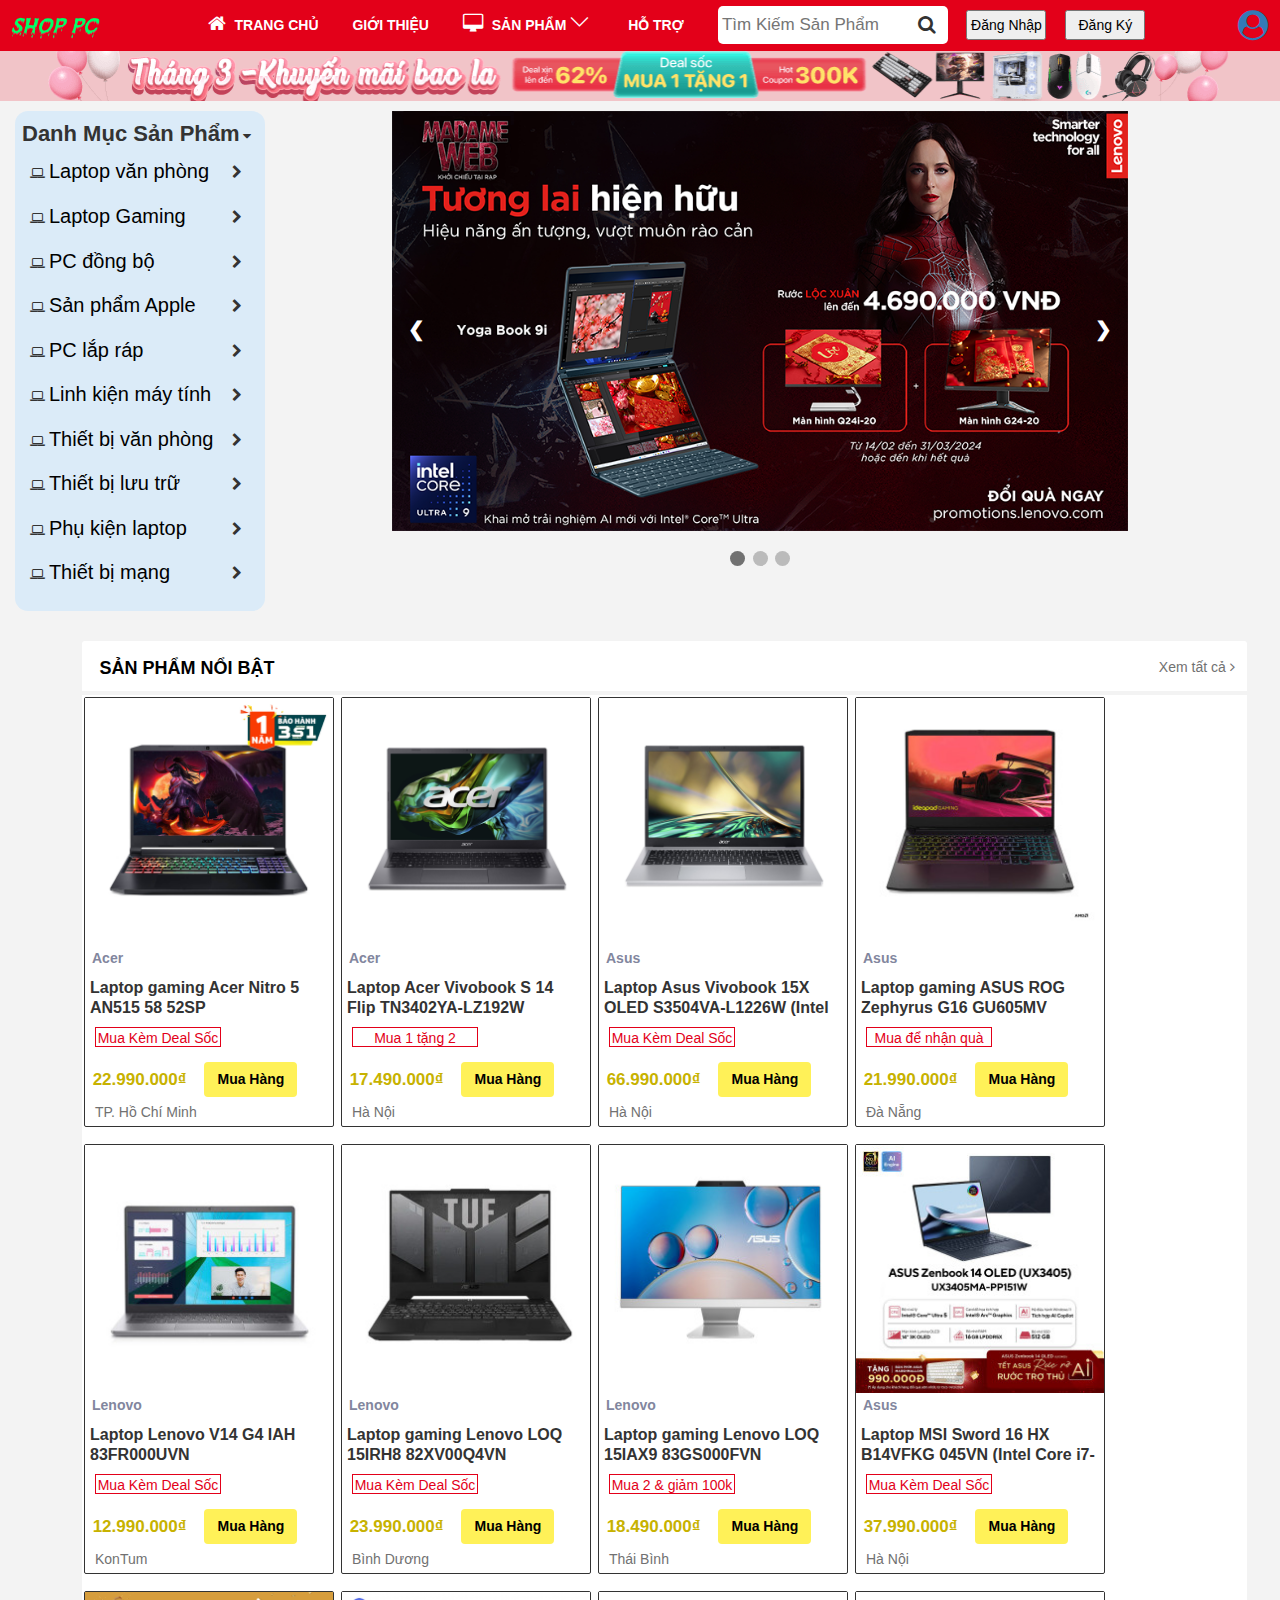
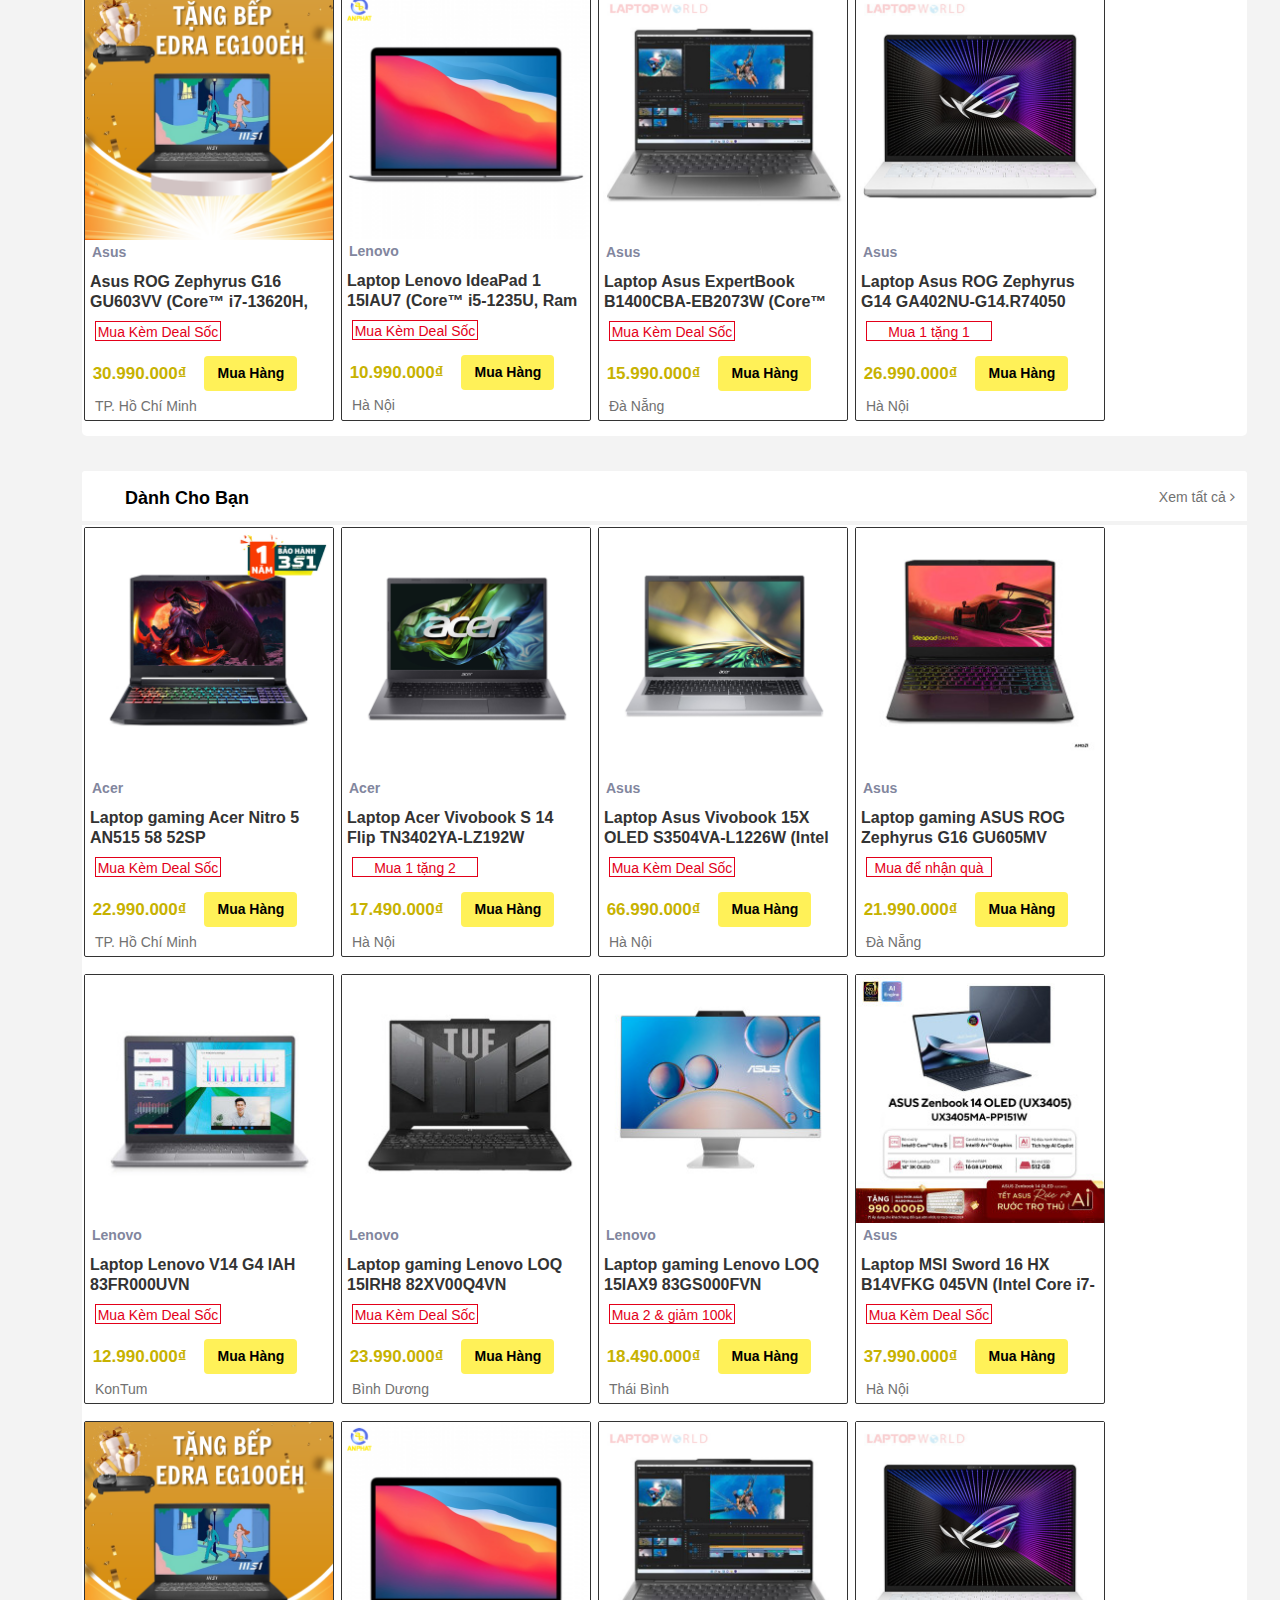
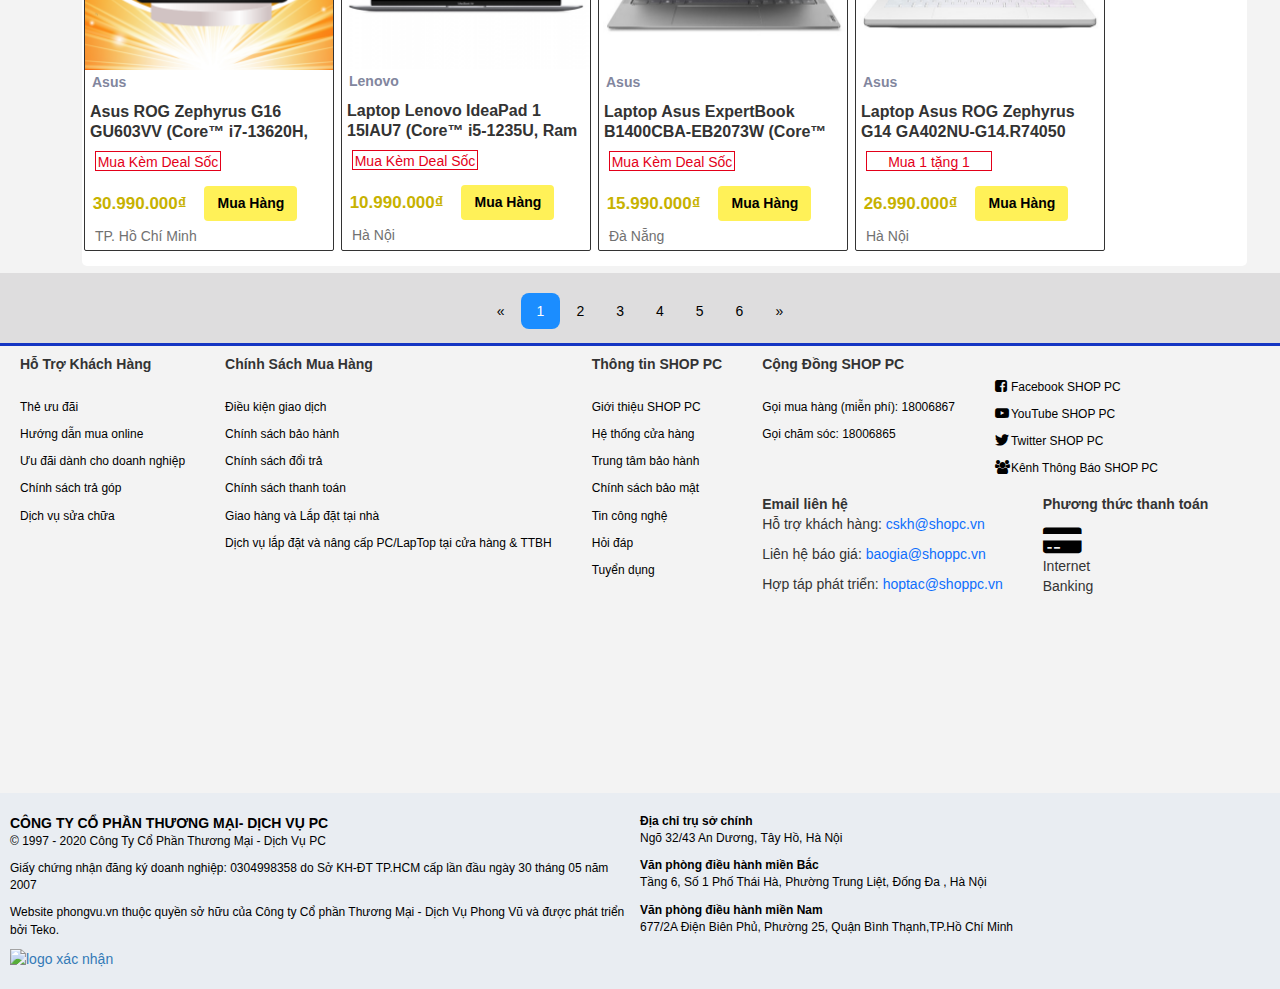
==== banhangonl/index.html @ 21baddd5 "update" ====
<!DOCTYPE html>
<html lang="en">
<head>
    <meta charset="UTF-8">
    <meta name="viewport" content="width=device-width, initial-scale=1.0">
    <title>SHOP PC</title>
    <link rel="stylesheet" href="https://cdnjs.cloudflare.com/ajax/libs/font-awesome/4.7.0/css/font-awesome.min.css">
    <link rel="stylesheet" href="https://maxcdn.bootstrapcdn.com/bootstrap/3.4.1/css/bootstrap.min.css">
    <link rel="stylesheet" href="assets/themify-icons/themify-icons.css">
    <link rel="stylesheet" href="assets/css/style.css">
</head>
<body>
    <div id="main">
        <header>
            <img src="image/header.jpg" alt="">
        </header>
        <div id="header">    
            <nav>
            <ul id="nav">
                <img src="image/logo.png" alt="" style="width: 90px; margin-left: 10px;">
                <li>
                    <a href="index.html"><i class="fa fa-home" aria-hidden="true"></i> Trang Chủ</a></li>
                <li><a href="gioithieu.html">Giới Thiệu</a></li>
                <li>
                    <a href="#"><i class="fa fa-desktop" aria-hidden="true"></i>  Sản Phẩm <i class="ti-angle-down"></i></a>
                    <ul class="subnav">
                        <li><a href="#">Asus</a></li>
                        <li><a href="#">Lennovo</a></li>
                        <li><a href="#">Dell</a></li>
                        <li><a href="#">Gaming</a></li>
                        <li><a href="#">Mac</a></li>
                        <li><a href="#">LG</a></li>
                        <li><a href="#">Acer</a></li>
                        <li><a href="#">HP</a></li>
                    </ul>
                </li>
                <li><a href="support.html">Hỗ Trợ</a></li>
                <li>
                    <input type="search" placeholder=" Tìm Kiếm Sản Phẩm" >
                    <i class="fa fa-search"></i>
                </li>
                <!-- "https://shop-pc.mysapogo.com/admin/dashboard" link web dashboard -->
                    <a href="analytics.html"><i class="fa fa-user-circle" aria-hidden="true"></i></a>
                <li>    
                    <div class="login">
                        <button>Đăng Nhập</button>
                    </div>
                </li>
                <li>
                    <div class="login">
                        <button>Đăng Ký</button>
                    </div>
                </li>
            </ul>
        </nav>
    </div>
    <div class="col-sm-3">
    <div id="sidenav">
        <b>Danh Mục Sản Phẩm</b>
        <i class="fa fa-caret-down" aria-hidden="true"></i>
        <div class="sidenav-1">
            <div class="item">
                <i class="fa fa-laptop" aria-hidden="true"></i>
                <a href="laptop-van-phong.html">Laptop văn phòng</a>
                <i class="fa fa-chevron-right" aria-hidden="true"></i>
                <div class="sub-menu">
                    <div class="box-new" id="box-new-1">
                        <div class="col-sub-menu">
                            <div class="boxx">
                                <a href="" class="cap-1">Laptop ASUS</a>
                                <a href="" class="cap-2">Asus Zenbook</a>
                                <a href="" class="cap-2">Asus Vivobook Pro</a>
                                <a href="" class="cap-2">Asus Vivobook Flip</a>
                                <a href="" class="cap-2">Asus Vivobook 14/15/16</a>
                                <a href="" class="cap-2">Asus Vivobook Go</a>
                                <a href="" class="cap-2">Asus ExpertBook</a>
                                <a href="" class="cap-2">ASUS X Series</a>
                                <a href="" class="cap-2">Asus Creator</a>
                            </div>
                            <div class="boxx">
                                <a href="" class="cap-1">Laptop LG Gram</a>
                                <a href="" class="cap-2">Laptop Gram 2023</a>
                                <a href="" class="cap-2">Laptop Gram 2022</a>
                            </div>
                        </div>
                        <div class="col-sub-menu">
                            <div class="boxx">
                                <a href="" class="cap-1">Laptop Lenovo Thinkpad</a>
                                <a href="" class="cap-2">Lenovo Thinkpad E</a>
                                <a href="" class="cap-2">Lenovo Thinkpad X</a>
                                <a href="" class="cap-2">Lenovo Thinkpad T</a>
                                <a href="" class="cap-2">Lenovo Thinkpad L</a>
                                <a href="" class="cap-2">Lenovo Thinkbook</a>
                                <a href="" class="cap-2">Lenovo Thinkpad P</a>
                                <a href="" class="cap-2">Phụ kiện Thinkpad</a>
                            </div>
                        </div>
                        <div class="col-sub-menu">
                            <div class="boxx">
                                <a href="" class="cap-1">Laptop Lenovo ideapad</a>
                                <a href="" class="cap-2">Lenovo ideapad</a>
                                <a href="" class="cap-2">Lenovo V Series</a>
                                <a href="" class="cap-2">Lenovo Yoga</a>
                                <a href="" class="cap-2">Lenovo S14</a>
                                <a href="" class="cap-2">Lenovo ideaPad 5 Pro</a>
                            </div>
                            <div class="boxx">
                                <a href="" class="cap-1">Laptop Dell</a>
                                <a href="" class="cap-2">Dell Inspiron Series</a>
                                <a href="" class="cap-2">Dell Vostro Series</a>
                                <a href="" class="cap-2">Dell Latitude Series</a>
                                <a href="" class="cap-2">Dell XPS Series</a>
                                <a href="" class="cap-2">Phụ kiện chính hãng Dell</a>
                            </div>
                        </div>
                        <div class="col-sub-menu">
                            <div class="boxx">
                                <a href="" class="cap-1">Laptop HP</a>
                                <a href="" class="cap-2">HP Series</a>
                                <a href="" class="cap-2">HP Spectre Series</a>
                                <a href="" class="cap-2">HP Pavilion Series</a>
                                <a href="" class="cap-2">HP Probook Series</a>
                                <a href="" class="cap-2">HP Envy Series</a>
                                <a href="" class="cap-2">HP Elitebook Series</a>
                            </div>
                            <div class="boxx">
                                <a href="" class="cap-1">Laptop Acer</a>
                                <a href="" class="cap-2">Acer Swift</a>
                                <a href="" class="cap-2">Acer Aspire</a>
                            </div>
                        </div>
                        <div class="col-sub-menu">
                            <div class="boxx">
                                <a href="" class="cap-1">Laptop MSI</a>
                                <a href="" class="cap-2">MSI Summit Series</a>
                                <a href="" class="cap-2">MSI Prestige 13 Series</a>
                                <a href="" class="cap-2">MSI Prestige 14 Series</a>
                                <a href="" class="cap-2">MSI Prestige 16 Series</a>
                                <a href="" class="cap-2">MSI Modern 14/15</a>
                            </div>
                            <div class="boxx">
                                <a href="" class="cap-1">Laptop Samsung</a>
                                <a href="" class="cap-2">Samsung Pro</a>
                            </div>
                        </div>
                    </div>
                </div>
            </div>
            <div class="item">
                <i class="fa fa-laptop" aria-hidden="true"></i>
                <a href="">Laptop Gaming</a>
                 <i class="fa fa-chevron-right" aria-hidden="true"></i>
                 <div class="sub-menu">
                    <div class="box-new" id="box-new-1">
                        <div class="col-sub-menu">
                            <div class="boxx">
                                <a href="" class="cap-1">Gigabyte Gaming</a>
                                <a href="" class="cap-2">Gigabyte G5/G7 Series</a>
                                <a href="" class="cap-2">Gigabyte AORUS Series</a>
                                <a href="" class="cap-2">Gigabyte AERO Series</a>
                            </div>
                            <div class="boxx">
                                <a href="" class="cap-1">Dell Gaming</a>
                                <a href="" class="cap-2">Dell Gaming G15</a>
                                <a href="" class="cap-2">Dell Alienware</a>
                                <a href="" class="cap-2">Dell Precision Workstations</a>
                            </div>
                        </div>
                        <div class="col-sub-menu">
                            <div class="boxx">
                                <a href="" class="cap-1">Acer Gaming</a>
                                <a href="" class="cap-2">Acer Aspire</a>
                                <a href="" class="cap-2">Acer redator</a>
                                <a href="" class="cap-2">Acer Nitro</a>
                            </div>
                        </div>
                        <div class="col-sub-menu">
                            <div class="boxx">
                                <a href="" class="cap-1">ASUS G Gaming</a>
                                <a href="" class="cap-2">TUF Gaming</a>
                                <a href="" class="cap-2">ROG Strix G</a>
                                <a href="" class="cap-2">ROG Zaphyus</a>
                                <a href="" class="cap-2">ROG Strix Scar</a>
                                <a href="" class="cap-2">Asus ProArt Studiobook</a>
                                <a href="" class="cap-2">ROG Flow</a>
                                <a href="" class="cap-2">Phụ kiện Asus ROG chính hãng</a>
                            </div>
                        </div>
                        <div class="col-sub-menu">
                            <div class="boxx">
                                <a href="" class="cap-1">MSI Gaming</a>
                                <a href="" class="cap-2">MSI GT Series</a>
                                <a href="" class="cap-2">MSI Creator Series</a>
                                <a href="" class="cap-2">MSI GS Series</a>
                                <a href="" class="cap-2">MSI GE Series</a>
                                <a href="" class="cap-2">MSI GP Series</a>
                                <a href="" class="cap-2">MSI GF Series</a>
                                <a href="" class="cap-2">MSI Crosshair</a>
                                <a href="" class="cap-2">MSI Katana Series</a>
                                <a href="" class="cap-2">MSI Cybong Series</a>
                                <a href="" class="cap-2">MSI Alpha,Bravo,Delta Series</a>
                                <a href="" class="cap-2">Phụ kiện MSI</a>
                            </div>
                        </div>
                        <div class="col-sub-menu">
                            <div class="boxx">
                                <a href="" class="cap-1">HP Gaming</a>
                                <a href="" class="cap-2">HP Victus</a>
                                <a href="" class="cap-2">HP Omen</a>
                            </div>
                            <div class="boxx">
                                <a href="" class="cap-1">Lenovo Gaming</a>
                                <a href="" class="cap-2">Lenovo LOG 2024</a>
                                <a href="" class="cap-2">Lenovo LOG 2023</a>
                                <a href="" class="cap-2">Lenovo Legion 2024</a>
                                <a href="" class="cap-2">Lenovo Legion 2023</a>
                                <a href="" class="cap-2">Lenovo Legion 2022</a>
                                <a href="" class="cap-2">Lenovo ideaPad Gaming</a>
                            </div>
                        </div>
                    </div>
                </div>
            </div>
            <div class="item">
                <i class="fa fa-laptop" aria-hidden="true"></i>
                <a href="">PC đồng bộ</a>
                 <i class="fa fa-chevron-right" aria-hidden="true"></i>
                 <div class="sub-menu">
                    <div class="box-new" id="box-new-1">
                        <div class="col-sub-menu">
                            <div class="boxx">
                                <a href="" class="cap-1">Máy tính để bàn Dell</a>
                                <a href="" class="cap-2">PC Dell Optiplex</a>
                                <a href="" class="cap-2">PC Dell Inspision</a>
                                <a href="" class="cap-2">PC Dell Vostro</a>
                                <a href="" class="cap-2">PC Dell XPS</a>
                                <a href="" class="cap-2">PC Dell In One</a>
                                <a href="" class="cap-2">PC Dell Gaming</a>
                            </div>
                        </div>
                        <div class="col-sub-menu">
                            <div class="boxx">
                                <a href="" class="cap-1">Máy tính để bàn HP</a>
                                <a href="" class="cap-2">PC HP ProDesk</a>
                                <a href="" class="cap-2">PC HP Pavilion</a>
                                <a href="" class="cap-2">PC HP Elite</a>
                                <a href="" class="cap-2">PC HP Series</a>
                                <a href="" class="cap-2">PC HP All-In-One</a>
                            </div>
                        </div>
                        <div class="col-sub-menu">
                            <div class="boxx">
                                <a href="" class="cap-1">Máy tính để bàn Lenovo</a>
                                <a href="" class="cap-2">PC ThinkStation Desktop</a>
                                <a href="" class="cap-2">PC ideaCentre Desktop</a>
                                <a href="" class="cap-2">PC ThinkCentre Desktop</a>
                                <a href="" class="cap-2">Lenovo All In One</a>
                            </div>
                        </div>
                        <div class="col-sub-menu">
                            <div class="boxx">
                                <a href="" class="cap-1">Máy tính để bàn Asus</a>
                                <a href="" class="cap-2">PC ASUS</a>
                                <a href="" class="cap-2">Asus All In One</a>
                            </div>
                            <div class="boxx">
                                <a href="" class="cap-1">PC Mini</a>
                                <a href="" class="cap-2">PC Intel NUC</a>
                            </div>
                        </div>
                    </div>
                </div>
            </div>
            <div class="item">
                <i class="fa fa-laptop" aria-hidden="true"></i>
                <a href="">Sản phẩm Apple</a>
                 <i class="fa fa-chevron-right" aria-hidden="true"></i>
                 <div class="sub-menu">
                    <div class="box-new" id="box-new-1">
                        <div class="col-sub-menu">
                            <div class="boxx">
                                <a href="" class="cap-1">Laptop Apple</a>
                                <a href="" class="cap-2">Macbook Air M3 (2024)</a>
                                <a href="" class="cap-2">Macbook Pro 14inch M3 (2024)</a>
                                <a href="" class="cap-2">Macbook Pro 16inch M3 (2023)</a>
                                <a href="" class="cap-2">Macbook Air M2 (2023)</a>
                                <a href="" class="cap-2">Macbook Pro 14inch (2023)</a>
                                <a href="" class="cap-2">Macbook Pro 16inch (2023)</a>
                                <a href="" class="cap-2">Macbook Air M2 (2022)</a>
                                <a href="" class="cap-2">Macbook Pro M2 (2022)</a>
                                <a href="" class="cap-2">Macbook Pro 14inch (2021)</a>
                                <a href="" class="cap-2">Macbook Pro 16inch (2021)</a>
                            </div>
                        </div>
                        <div class="col-sub-menu">
                            <div class="boxx">
                                <a href="" class="cap-1">Apple Iphone</a>
                                <a href="" class="cap-2">Iphone 15 Pro Max VN/A 2023</a>
                                <a href="" class="cap-2">Iphone 15 Pro VN/A 2023</a>
                                <a href="" class="cap-2">Iphone 15 Plus VN/A 2023</a>
                                <a href="" class="cap-2">Iphone 15 VN/A 2023</a>
                                <a href="" class="cap-2">Iphone 14 Pro Max VN/A 2022</a>
                                <a href="" class="cap-2">Iphone 14 Pro VN/A 2022</a>
                                <a href="" class="cap-2">Iphone 14 Plus VN/A 2022</a>
                                <a href="" class="cap-2">Iphone 14 VN/A 2022</a>
                                <a href="" class="cap-2">Iphone 13 Pro Max VN/A 2021</a>
                                <a href="" class="cap-2">Iphone 13 Pro VN/A 2021</a>
                                <a href="" class="cap-2">Iphone 13 VN/A 2021</a>
                                <a href="" class="cap-2">Iphone 13 Mini VN/A 2021</a>
                            </div>
                        </div>
                        <div class="col-sub-menu">
                            <div class="boxx">
                                <a href="" class="cap-1">Apple Ipad</a>
                                <a href="" class="cap-2">Ipad Pro 12.9inch M2 (2022)</a>
                                <a href="" class="cap-2">Ipad Pro 11inch M2 (2022)</a>
                                <a href="" class="cap-2">Ipad Gen 10 10.9inch (2022)</a>
                                <a href="" class="cap-2">Ipad Air 5(2022)</a>
                                <a href="" class="cap-2">Ipad Mini 6 (2021)</a>
                                <a href="" class="cap-2">Ipad Gen 9 (2021)</a>
                                <a href="" class="cap-2">Ipad Pro 12.9inch M1 (2021)</a>
                                <a href="" class="cap-2">Ipad Pro 11inch M1 (2021)</a>
                            </div>
                            <div class="boxx">
                                <a href="" class="cap-1">Phụ kiện Apple</a>
                                <a href="" class="cap-2">Phụ kiện Macbook/iPad</a>
                                <a href="" class="cap-2">Sạc Apple</a>
                            </div>
                        </div>
                        <div class="col-sub-menu">
                            <div class="boxx">
                                <a href="" class="cap-1">IMac All In One</a>
                                <a href="" class="cap-2">iMac M3 (Model 2023)</a>
                                <a href="" class="cap-2">iMac M1 (Model 2021)</a>
                                <a href="" class="cap-2">iMac (Model 2020)</a>
                                <a href="" class="cap-2">iMac Pro</a>
                            </div>
                            <div class="boxx">
                                <a href="" class="cap-1">Mac Mini</a>
                                <a href="" class="cap-2">Mac Studio (2023)</a>
                                <a href="" class="cap-2">Mac Mini M2 (2023)</a>
                                <a href="" class="cap-2">Mac Mini M1 (2020)</a>
                                <a href="" class="cap-2">Mac Studio</a>
                            </div>
                        </div>
                        <div class="col-sub-menu">
                            <div class="boxx">
                                <a href="" class="cap-1">Mac Pro</a>
                                <a href="" class="cap-2">Mac Pro (2023)</a>
                            </div>
                            <div class="boxx">
                                <a href="" class="cap-1">Apple Watch</a>
                                <a href="" class="cap-2">Apple Watch Series 9</a>
                                <a href="" class="cap-2">Apple Watch Series 8</a>
                                <a href="" class="cap-2">Apple Watch Series 7 GPS</a>
                                <a href="" class="cap-2">Viền nhôm Dây cao su</a>
                                <a href="" class="cap-2">Apple Watch Series 7 GPS +</a>
                                <a href="" class="cap-2">4G Viền thép Dây cao su</a>
                                <a href="" class="cap-2">4G Viền thép Dây thép</a>
                                <a href="" class="cap-2">Apple Watch SE</a>
                                <a href="" class="cap-2">Apple Watch Ultra</a>
                            </div>
                        </div>
                    </div>
                </div>
            </div>
            <div class="item">
                <i class="fa fa-laptop" aria-hidden="true"></i>
                <a href="">PC lắp ráp</a>
                 <i class="fa fa-chevron-right" aria-hidden="true"></i>
                 <div class="sub-menu">
                    <div class="box-new" id="box-new-1">
                        <div class="col-sub-menu">
                            <div class="boxx">
                                <a href="" class="cap-1">PC chơi game</a>
                                <a href="" class="cap-2">PC Gaming dưới 10 Triệu</a>
                                <a href="" class="cap-2">PC Gaming 10-20 Triệu</a>
                                <a href="" class="cap-2">PC Gaming 20-30 Triệu</a>
                                <a href="" class="cap-2">PC Gaming 30-40 Triệu</a>
                                <a href="" class="cap-2">PC Gaming Trên 40 Triệu</a>
                            </div>
                        </div>
                        <div class="col-sub-menu">
                            <div class="boxx">
                                <a href="" class="cap-1">PC Workstation</a>
                                <a href="" class="cap-2">PC Thiết kế đồ họa</a>
                                <a href="" class="cap-2">PC Dựng phim,edit video</a>
                                <a href="" class="cap-2">PC Kỹ thuật IT</a>
                            </div>
                        </div>
                        <div class="col-sub-menu">
                            <div class="boxx">
                                <a href="" class="cap-1">PC văn phòng</a>
                                <a href="" class="cap-2">PC văn phòng dưới 10 triệu</a>
                                <a href="" class="cap-2">PC văn phòng trên 10 triệu</a>
                            </div>
                        </div>
                    </div>
                </div>
            </div>
            <div class="item">
                <i class="fa fa-laptop" aria-hidden="true"></i>
                <a href="">Linh kiện máy tính</a>
                <i class="fa fa-chevron-right" aria-hidden="true"></i>
                <div class="sub-menu">
                    <div class="box-new" id="box-new-1">
                        <div class="col-sub-menu">
                            <div class="boxx">
                                <a href="" class="cap-1">Bộ Vi Xử Lý</a>
                                <a href="" class="cap-2">CPU Intel</a>
                                <a href="" class="cap-2">CPU AMO</a>
                            </div>
                            <div class="boxx">
                                <a href="" class="cap-1">Bo mạch chủ</a>
                                <a href="" class="cap-2">Mainboard Asus</a>
                                <a href="" class="cap-2">Mainboard MSI</a>
                                <a href="" class="cap-2">Mainboard Asrock</a>
                                <a href="" class="cap-2">Mainboard Gigabyte</a>
                                <a href="" class="cap-2">Mainboard NZXT</a>
                            </div>
                            <div class="boxx">
                                <a href="" class="cap-1">Ổ cứng HHD</a>
                                <a href="" class="cap-2">HHD theo hãng</a>
                                <a href="" class="cap-2">Dung lượng HDD</a>
                            </div>
                            <div class="boxx">
                                <a href="" class="cap-1">Ổ cững SSD</a>
                                <a href="" class="cap-2">SSD theo hãng</a>
                                <a href="" class="cap-2">Dug lượng SSD</a>
                                <a href="" class="cap-2">Chuẩn SSD</a>
                            </div>
                        </div>
                        <div class="col-sub-menu">
                            <div class="boxx">
                                <a href="" class="cap-1">Bộ Nhớ Ram</a>
                                <a href="" class="cap-2">Ram Corsair</a>
                                <a href="" class="cap-2">Ram GsKill</a>
                                <a href="" class="cap-2">Ram Kingmax</a>
                                <a href="" class="cap-2">Ram Kingston</a>
                                <a href="" class="cap-2">Hãng Khác</a>
                                <a href="" class="cap-2">Ram Adata</a>
                                <a href="" class="cap-2">Ram Apacer</a>
                                <a href="" class="cap-2">Ram Gigabyte</a>
                                <a href="" class="cap-2">Ram Crucial</a>
                                <a href="" class="cap-2">Ram PNY</a>
                                <a href="" class="cap-2">Ram OCPC</a>
                                <a href="" class="cap-2">Ram TeamGroup</a>
                            </div>
                            <div class="boxx">
                                <a href="" class="cap-1">Tản nhiệt Cooling</a>
                                <a href="" class="cap-2">Quạt tản nhiệt</a>
                                <a href="" class="cap-2">Tản nhiệt khí</a>
                                <a href="" class="cap-2">Tản nhiệt nước All In One</a>
                                <a href="" class="cap-2">Đế tản nhiệt</a>
                            </div>
                        </div>
                        <div class="col-sub-menu">
                            <div class="boxx">
                                <a href="" class="cap-1">Card Màn Hình</a>
                                <a href="" class="cap-2">VGA MSI</a>
                                <a href="" class="cap-2">VGA Gigabyte</a>
                                <a href="" class="cap-2">VGA Asus</a>
                                <a href="" class="cap-2">VGA AMD</a>
                                <a href="" class="cap-2">VGA Manli</a>
                                <a href="" class="cap-2">VGA Zotac</a>
                                <a href="" class="cap-2">VGA Sapphire</a>
                                <a href="" class="cap-2">VGA PowerColor</a>
                                <a href="" class="cap-2">VGA PNY</a>
                                <a href="" class="cap-2">VGA Palt</a>
                                <a href="" class="cap-2">VGA Nvidia - Quadro</a>
                                <a href="" class="cap-2">VGA Leadtek</a>
                                <a href="" class="cap-2">VGA Glax</a>
                                <a href="" class="cap-2">VGA Asrock</a>
                                <a href="" class="cap-2">VGA Colorful</a>
                                <a href="" class="cap-2">VGA Hãng khác</a>
                            </div>
                        </div>
                        <div class="col-sub-menu">
                            <div class="boxx">
                                <a href="" class="cap-1">Nguồn Máy Tính</a>
                                <a href="" class="cap-2">Nguồn Cooler Master</a>
                                <a href="" class="cap-2">Nguồn Evga, Thermaltake</a>
                                <a href="" class="cap-2">Nguồn Seasion, HPE</a>
                                <a href="" class="cap-2">Nguồn Corsair,GAMEMAX</a>
                                <a href="" class="cap-2">Nguồn Huntkey,SilverStore</a>
                                <a href="" class="cap-2">Nguồn Antec,NZXT</a>
                                <a href="" class="cap-2">Nguồn Acbel,Xigmatek</a>
                                <a href="" class="cap-2">Nguồn Gigabyte</a>
                                <a href="" class="cap-2">Nguồn hãng khác</a>
                            </div>
                            <div class="boxx">
                                <a href="" class="cap-1">Card âm thanh</a>
                            </div>
                            <div class="boxx">
                                <a href="" class="cap-1">Webcam</a>
                            </div>
                            <div class="boxx">  
                                <a href="" class="cap-1">Loa máy tính</a>
                                <a href="" class="cap-2">Logitech + Muvo</a>
                                <a href="" class="cap-2">Microlab</a>
                                <a href="" class="cap-2">Fenda</a>
                            </div>
                        </div>
                        <div class="col-sub-menu">
                            <div class="boxx">
                                <a href="" class="cap-1">Vỏ máy tính Case</a>
                                <a href="" class="cap-2">Case Sama</a>
                                <a href="" class="cap-2">Case MIK</a>
                                <a href="" class="cap-2">Case Asus</a>
                                <a href="" class="cap-2">Case Cooler Master</a>
                                <a href="" class="cap-2">Case Orient</a>
                                <a href="" class="cap-2">Case Montech</a>
                                <a href="" class="cap-2">Case Infinty</a>
                                <a href="" class="cap-2">Cass Sharkon</a>
                                <a href="" class="cap-2">Case NZXT</a>
                                <a href="" class="cap-2">Case Vitra</a>
                                <a href="" class="cap-2">Case MSI</a>
                                <a href="" class="cap-2">Case Jonsbo</a>
                                <a href="" class="cap-2">Case Corsair</a>
                                <a href="" class="cap-2">Case Thermaltake</a>
                                <a href="" class="cap-2">Case Hãng khác</a>
                            </div>
                        </div>
                    </div>
                </div>
            </div>
            <div class="item">
                <i class="fa fa-laptop" aria-hidden="true"></i>
                <a href="">Thiết bị văn phòng</a>
                 <i class="fa fa-chevron-right" aria-hidden="true"></i>
                 <div class="sub-menu">
                    <div class="box-new" id="box-new-1">
                        <div class="col-sub-menu">
                            <div class="boxx">
                                <a href="" class="cap-1">Loa hội nghị</a>
                            </div>
                            <div class="boxx">
                                <a href="" class="cap-1">Thiết bị lưu điện (UPS)</a>
                                <a href="" class="cap-2">Lưu điện ProLink</a>
                                <a href="" class="cap-2">Lưu điện FSP</a>
                                <a href="" class="cap-2">Lưu điện Santak</a>
                                <a href="" class="cap-2">Lưu điện Upselect</a>
                                <a href="" class="cap-2">Lưu điện Eaton</a>
                                <a href="" class="cap-2">Lưu điện CyberPower</a>
                                <a href="" class="cap-2">Lưu điện APC</a>
                                <a href="" class="cap-2">Lưu điện khác</a>
                            </div>
                            <div class="boxx">
                                <a href="" class="cap-1">Máy photocopy</a>
                                <a href="" class="cap-2">Máy Photocopy Ricoh</a>
                                <a href="" class="cap-2">Máy Photocopy Sharp</a>
                                <a href="" class="cap-2">Máy Photocopy Toshiba</a>
                                <a href="" class="cap-2">Máy Photocopy Canon</a>
                            </div>
                        </div>
                        <div class="col-sub-menu">
                            <div class="boxx">
                                <a href="" class="cap-1">Máy hủy tài liệu</a>
                                <a href="" class="cap-2">Máy hủy tài liệu BOSSER</a>
                                <a href="" class="cap-2">Máy hủy tài liệu Silicon</a>
                                <a href="" class="cap-2">Máy hủy tài liệu NEW UNITED</a>
                                <a href="" class="cap-2">Máy hủy tài liệu khác</a>
                                <a href="" class="cap-2">Máy hủy tài liệu Magitech</a>
                            </div>
                            <div class="boxx">
                                <a href="" class="cap-1">Máy quét (Scanner)</a>
                                <a href="" class="cap-2">Máy quét Canon</a>
                                <a href="" class="cap-2">Máy quét Epson</a>
                                <a href="" class="cap-2">Máy quét HP</a>
                                <a href="" class="cap-2">Máy quét Fujitsu</a>
                                <a href="" class="cap-2">Máy quét Brother</a>
                                <a href="" class="cap-2">Máy quét hãng khác</a>
                            </div>
                        </div>
                        <div class="col-sub-menu">
                            <div class="boxx">
                                <a href="" class="cap-1">Máy in (Printer)</a>
                                <a href="" class="cap-2">Máy in Canon</a>
                                <a href="" class="cap-2">Máy in HP</a>
                                <a href="" class="cap-2">Máy in Brother</a>
                                <a href="" class="cap-2">Máy in Xerox</a>
                                <a href="" class="cap-2">Máy in Epson</a>
                                <a href="" class="cap-2">Mực in</a>
                                <a href="" class="cap-2">Máy fax</a>
                            </div>
                        </div>
                        <div class="col-sub-menu">
                            <div class="boxx">
                                <a href="" class="cap-1">Máy chiếu (Projector)</a>
                                <a href="" class="cap-2">Máy chiếu BenQ, Dell</a>
                                <a href="" class="cap-2">Máy chiếu Sony, Acer</a>
                                <a href="" class="cap-2">Máy chiếu Epson, Canon</a>
                                <a href="" class="cap-2">Máy chiếu Panasonic, Casio</a>
                                <a href="" class="cap-2">Máy chiếu InFocus</a>
                                <a href="" class="cap-2">Máy chiếu WiewSonic</a>
                                <a href="" class="cap-2">Máy chiếu LG</a>
                                <a href="" class="cap-2">Bút trình chiếu</a>
                                <a href="" class="cap-2">Màn chiếu</a>
                                <a href="" class="cap-2">Giá treo máy chiếu</a>
                                <a href="" class="cap-2">Hãng khác</a>
                            </div>
                        </div>
                        <div class="col-sub-menu">
                            <div class="boxx">
                                <a href="" class="cap-1">Phần mềm máy tính</a>
                                <a href="" class="cap-2">Hệ điều hành</a>
                                <a href="" class="cap-2">Phần mềm ứng dụng</a>
                                <a href="" class="cap-2">Phần mềm diệt virus</a>
                            </div>
                        </div>
                    </div>
                </div>
            </div>
            <div class="item">
                <i class="fa fa-laptop" aria-hidden="true"></i>
                <a href="">Thiết bị lưu trữ</a>
                 <i class="fa fa-chevron-right" aria-hidden="true"></i>
                 <div class="sub-menu">
                    <div class="box-new" id="box-new-1">
                        <div class="col-sub-menu">
                            <div class="boxx">
                                <a href="" class="cap-1">Ổ cứng cắm ngoài</a>
                                <a href="" class="cap-2">Hãng Adata</a>
                                <a href="" class="cap-2">Hãng Seagate</a>
                                <a href="" class="cap-2">hãng Transcend</a>
                                <a href="" class="cap-2">Hãng Western</a>
                                <a href="" class="cap-2">Hãng Toshiba</a>
                                <a href="" class="cap-2">Hãng Samsung</a>
                                <a href="" class="cap-2">Hộp đựng ổ cứng</a>
                                <a href="" class="cap-2">Hãng Kington</a>
                            </div>
                        </div>
                        <div class="col-sub-menu">
                            <div class="boxx">
                                <a href="" class="cap-1">Ổ lưu trữ mạng</a>
                            </div>
                            <div class="boxx">
                                <a href="" class="cap-1">Thẻ nhớ MicroSDHC, TF</a>
                            </div>
                            <div class="boxx">
                                <a href="" class="cap-1">Đầu đọc  thẻ</a>
                            </div>
                        </div>
                        <div class="col-sub-menu">
                            <div class="boxx">
                                <a href="" class="cap-1">USB Flash</a>
                            </div>
                        </div>
                    </div>
                </div>
            </div>
            <div class="item">
                <i class="fa fa-laptop" aria-hidden="true"></i>
                <a href="">Phụ kiện laptop</a>
                 <i class="fa fa-chevron-right" aria-hidden="true"></i>
                 <div class="sub-menu">
                    <div class="box-new" id="box-new-1">
                        <div class="col-sub-menu">
                            <div class="boxx">
                                <a href="" class="cap-1">Túi bọc, túi xách,balo</a>
                                <a href="" class="cap-2">Balo Laptop</a>
                                <a href="" class="cap-2">Túi xách Laptop</a>
                                <a href="" class="cap-2">Túi chống sốc Laptop</a>
                                <a href="" class="cap-2">Túi da/ Cặp da</a>
                            </div>
                        </div>
                        <div class="col-sub-menu">
                            <div class="boxx">
                                <a href="" class="cap-1">Pin Laptop</a>
                                <a href="" class="cap-2">Pin Laptop Acer</a>
                                <a href="" class="cap-2">Pin Laptop Asus</a>
                                <a href="" class="cap-2">Pin Laptop Samsung</a>
                                <a href="" class="cap-2">Pin Laptop Lennovo</a>
                                <a href="" class="cap-2">Pin Laptop HP</a>
                                <a href="" class="cap-2">Pin Laptop Dell</a>
                                <a href="" class="cap-2">Pin Laptop Apple</a>
                                <a href="" class="cap-2">Pin Laptop Sony</a>
                                <a href="" class="cap-2">Pin Laptop Toshiba</a>
                            </div>
                        </div>
                        <div class="col-sub-menu">
                            <div class="boxx">
                                <a href="" class="cap-1">Bàn phím Laptop</a>
                                <a href="" class="cap-2">Bàn phím Laptop Toshiba</a>
                                <a href="" class="cap-2">Bàn phím Laptop Sony</a>
                                <a href="" class="cap-2">Bàn phím Laptop Samsung</a>
                                <a href="" class="cap-2">Bàn phím Laptop Lenovo</a>
                                <a href="" class="cap-2">Bàn phím Laptop Acer</a>
                                <a href="" class="cap-2">Bàn phím Laptop Apple</a>
                                <a href="" class="cap-2">Bàn phím Laptop Dell</a>
                                <a href="" class="cap-2">Bàn phím Laptop Asus</a>
                                <a href="" class="cap-2">Bàn phím Laptop HP</a>
                            </div>
                        </div>
                        <div class="col-sub-menu">
                            <div class="boxx">
                                <a href="" class="cap-1">Sạc nguồn Laptop</a>
                                <a href="" class="cap-2">Sạc Laptop Samsung</a>
                                <a href="" class="cap-2">Sạc Laptop Lenovo</a>
                                <a href="" class="cap-2">Sạc Laptop Hp</a>
                                <a href="" class="cap-2">Sạc Laptop Sony</a>
                                <a href="" class="cap-2">Sạc Laptop Toshiba</a>
                                <a href="" class="cap-2">Sạc Laptop Dell</a>
                                <a href="" class="cap-2">Sạc Laptop Asus</a>
                                <a href="" class="cap-2">Sạc Laptop Acer</a>
                            </div>
                        </div>
                        <div class="col-sub-menu">
                            <div class="boxx">
                                <a href="" class="cap-1">Hộp đựng ổ cứng</a>
                                <a href="" class="cap-2">Box,Bay,Doc King ổ cứng</a>
                                <a href="" class="cap-2">Hộp bảo vệ ổ cứng</a>
                            </div>
                            <div class="boxx">
                                <a href="" class="cap-1">Đế tản nhiệt</a>
                                <a href="" class="cap-2">Đế tản nhiệt Laptop</a>
                            </div>
                            <div class="boxx">
                                <a href="" class="cap-1">Bộ nhớ Ram Laptop</a>
                                <a href="" class="cap-2">Ram Laptop</a>
                            </div>
                            <div class="boxx">
                                <a href="" class="cap-1">Ổ đĩa DVD</a>
                            </div>
                        </div>
                    </div>
                </div>
            </div>
            <div class="item">
                <i class="fa fa-laptop" aria-hidden="true"></i>
                <a href="">Thiết bị mạng</a>
                 <i class="fa fa-chevron-right" aria-hidden="true"></i>
                 <div class="sub-menu">
                    <div class="box-new" id="box-new-1">
                        <div class="col-sub-menu">
                            <div class="boxx">
                                <a href="" class="cap-1">Bộ chia,chuyển tín hiệu</a>
                                <a href="" class="cap-2">Bộ chia cổng HDMI</a>
                                <a href="" class="cap-2">Bộ chia cổng USB</a>
                                <a href="" class="cap-2">Bộ chia cổng VGA</a>
                                <a href="" class="cap-2">Bộ chia tín hiệu AV</a>
                                <a href="" class="cap-2">Bộ chuyển đổi HDMI, VGA, Extender</a>
                                <a href="" class="cap-2">Nối dài HDMI - VGA</a>
                            </div>
                        </div>
                        <div class="col-sub-menu">
                            <div class="boxx">
                                <a href="" class="cap-1">Cáp chuyển tín hiệu</a>
                                <a href="" class="cap-2">Cáp chuyển USB to VGA, HDMI, DVI</a>
                                <a href="" class="cap-2">Cáp máy chiếu</a>
                                <a href="" class="cap-2">Cáp USB type C to ...</a>
                            </div>
                            <div class="boxx">
                                <a href="" class="cap-1">Cáp chuyển đổi</a>
                                <a href="" class="cap-2">Cáp HDMI to VGA</a>
                                <a href="" class="cap-2">Cáp mini displayport to VGA</a>
                                <a href="" class="cap-2">Thiết bị kết nối HDMI không dây</a>
                            </div>
                        </div>
                        <div class="col-sub-menu">
                            <div class="boxx">  
                                <a href="" class="cap-1">Thiết bị mạng Draytek</a>
                                <a href="" class="cap-2">Hub - Switch</a>
                                <a href="" class="cap-2">Modem Wifi (ADSL + Phát wifi)</a>
                                <a href="" class="cap-2">Router wifi (Bộ Phát Wifi)</a>
                                <a href="" class="cap-2">Router - Load Balance</a>
                                <a href="" class="cap-2">Modem ADSL</a>
                            </div>
                            <div class="boxx">
                                <a href="" class="cap-1">Thiết bị mạng LINKSYS</a>
                                <a href="" class="cap-2">Hub - Switch</a>
                            </div>
                        </div>
                        <div class="col-sub-menu">
                            <div class="boxx">
                                <a href="" class="cap-1">Thiết bị mạng Tenda</a>
                                <a href="" class="cap-2">Modem ADSL</a>
                                <a href="" class="cap-2">Repeater - Thu sóng và phát lại</a>
                                <a href="" class="cap-2">Access Poinr Wifi</a>
                                <a href="" class="cap-2">Powerline + Powerline Wifi</a>
                                <a href="" class="cap-2">USB Wifi -  Card Wifi</a>
                                <a href="" class="cap-2">Modem Wifi (ADSL + Phát wifi)</a>
                                <a href="" class="cap-2">Router Wifi (Bộ Phát Wifi)</a>
                            </div>
                        </div>
                        <div class="col-sub-menu">
                            <div class="boxx">
                                <a href="" class="cap-1">Thiết bị mạng TP-Link</a>
                                <a href="" class="cap-2">Hub - Switch</a>
                                <a href="" class="cap-2">Modem ADSL</a>
                                <a href="" class="cap-2">Repeater - Thu sóng và phát lại</a>
                                <a href="" class="cap-2">Access Point Wifi</a>
                                <a href="" class="cap-2">Modem Wifi (ADSL + Phát wifi)</a>
                                <a href="" class="cap-2">Powerline + Powerline Wifi</a>
                                <a href="" class="cap-2">USB Wifi - Card Wifi</a>
                                <a href="" class="cap-2">Router Wifi (Bộ Phát Wifi)</a>
                                <a href="" class="cap-2">Router - Load Balance</a>
                            </div>
                        </div>
                    </div>
                </div>
            </div>
        </div>
    </div>
    </div>
    <div class="col-sm-9">
        
        <div id="slider">
            
        <div class="bgr">
            <img src=" image/anh13.jpg" alt="" style="width: 90%;">
        </div>
        <div class="bgr">
            <img src=" image/anh14.jpg" alt="" style="width: 90%;">
        </div>
        <div class="bgr">
            <img src=" image/anh15.jpg" alt="" style="width: 90%;">
        </div>
        <a class="prev" onclick="plusSlides(-1)">❮</a>
        <a class="next" onclick="plusSlides(1)">❯</a>
        
    </div>
    <br>
    <div style="text-align:center">
        <span class="dot" onclick="currentSlide(1)"></span> 
        <span class="dot" onclick="currentSlide(2)"></span> 
        <span class="dot" onclick="currentSlide(3)"></span> 
    </div>
    <div class="slider-left">
        <img src="image/left.png" alt="" >
    </div>
    <div class="slider-right">
        <img src="image/right.png" alt="">
    </div>
    </div>
    
        <div id="container">
            <div class="contents">
                <ul>
                    <div class="contents-spnb">
                        <div class="contents-spnb-left">
                            <a href="">SẢN PHẨM NỔI BẬT</a>
                        </div>
                        
                        <div class="contents-spnb-right">
                            <a href=""> Xem tất cả <i class="fa fa-angle-right" aria-hidden="true"></i></a>
                        </div>
                    </div>
                    <div class="cut">

                    </div>
                    <li class="content">
                        <div class="img-content">
                           <a href=" chi-tiet-san-pham/Dell-XPS-13.html"><img

                             src=" image/anh2.jpg" 
                             alt=""></a> 
                        </div>
                        <div class="content-1">
                            <a href=""><p class="content-1-h2">Acer</p></a>
                            <h3 class="content-1-h3">Laptop gaming Acer Nitro 5 AN515 58 52SP</h3>
                            <div class="content-1-buy">
                                <p>Mua Kèm Deal Sốc</p>
                            </div>
                            <div class="content-1-price">
                                <div class="price">
                                <span class="money">22.990.000₫</span>
                            </div>
                                <button type="button" class="btn btn-card">Mua Hàng</button>
                            </div>
                            <div class="content-1-bottom">
                                <a href="">TP. Hồ Chí Minh</a>
                            </div>
                        </div>
                    </li>
                    <li class="content">
                        <div class="img-content">
                            <img class="img-ct"
                             src=" image/anh3.jpg" 
                             alt="">
                        </div>
                        <div class="content-1">
                            <a href=""><p class="content-1-h2">Acer</p></a>
                            <h3 class="content-1-h3">Laptop Acer Vivobook S 14 Flip TN3402YA-LZ192W (Ryzen™ 5-7530U | 16GB | 512GB | AMD Radeon Graphics | 14.0inch WUXGA | Cảm ứng | Win 11 | Bạc)</h3>
                            <div class="content-1-buy">
                                <p>Mua 1 tặng 2</p>
                            </div>
                            <div class="content-1-price">
                                <div class="price">
                                <span class="money">17.490.000₫</span>
                            </div>
                                <button type="button" class="btn btn-card">Mua Hàng</button>
                            </div>
                            <div class="content-1-bottom">
                                <a href="">Hà Nội</a>
                            </div>
                        </div>
                    </li>
                    <li class="content">
                        <div class="img-content">
                            <img class="img-ct"
                             src=" image/anh4.jpg" 
                             alt="">
                        </div>
                        <div class="content-1">
                            <a href=""><p class="content-1-h2">Asus</p></a>
                            <h3 class="content-1-h3">Laptop Asus Vivobook 15X OLED S3504VA-L1226W (Intel Core i5-1340P | 16GB | 512GB | Intel Iris Xe | 15.6inch FHD OLED | Win 11 | Bạc)</h3>
                            <div class="content-1-buy">
                                <p>Mua Kèm Deal Sốc</p>
                            </div>
                            <div class="content-1-price">
                                <div class="price">
                                <span class="money">66.990.000₫</span>
                            </div>
                                <button type="button" class="btn btn-card">Mua Hàng</button>
                            </div>
                            <div class="content-1-bottom">
                                <a href="">Hà Nội</a>
                            </div>
                        </div>
                    </li>
                    <li class="content">
                        <div class="img-content">
                            <img class="img-ct"
                             src=" image/anh5.jpg" 
                             alt="">
                        </div>
                        <div class="content-1">
                            <a href=""><p class="content-1-h2">Asus</p></a>
                            <h3 class="content-1-h3">Laptop gaming ASUS ROG Zephyrus G16 GU605MV QR196WS</h3>
                            <div class="content-1-buy">
                                <p>Mua để nhận quà</p>
                            </div>
                            <div class="content-1-price">
                                <div class="price">
                                <span class="money">21.990.000₫</span>
                            </div>
                                <button type="button" class="btn btn-card">Mua Hàng</button>
                            </div>
                            <div class="content-1-bottom">
                                <a href="">Đà Nẵng</a>
                            </div>
                        </div>
                    </li>
                    <li class="content">
                        <div class="img-content">
                            <img class="img-ct"
                             src=" image/anh6.jpg" 
                             alt="">
                        </div>
                        <div class="content-1">
                            <a href=""><p class="content-1-h2">Lenovo</p></a>
                            <h3 class="content-1-h3">Laptop Lenovo V14 G4 IAH 83FR000UVN</h3>
                            <div class="content-1-buy">
                                <p>Mua Kèm Deal Sốc</p>
                            </div>
                            <div class="content-1-price">
                                <div class="price">
                                <span class="money">12.990.000₫</span>
                            </div>
                                <button type="button" class="btn btn-card">Mua Hàng</button>
                            </div>
                            <div class="content-1-bottom">
                                <a href="">KonTum</a>
                            </div>
                        </div>
                    </li>
                    <li class="content">
                        <div class="img-content">
                            <img class="img-ct"
                             src=" image/anh7.jpg" 
                             alt="">
                        </div>
                    
                        <div class="content-1">
                            <a href=""><p class="content-1-h2">Lenovo</p></a>
                            <h3 class="content-1-h3">Laptop gaming Lenovo LOQ 15IRH8 82XV00Q4VN</h3>
                            <div class="content-1-buy">
                                <p>Mua Kèm Deal Sốc</p>
                            </div>
                            <div class="content-1-price">
                                <div class="price">
                                <span class="money">23.990.000₫</span>
                            </div>
                                <button type="button" class="btn btn-card">Mua Hàng</button>
                            </div>
                            <div class="content-1-bottom">
                                <a href="">Bình Dương</a>
                            </div>
                        </div>
                    </li>
                    <li class="content">
                        <div class="img-content">
                            <img class="img-ct"
                             src=" image/anh8.jpg" 
                             alt="">
                        </div>
                        <div class="content-1">
                            <a href=""><p class="content-1-h2">Lenovo</p></a>
                            <h3 class="content-1-h3">Laptop gaming Lenovo LOQ 15IAX9 83GS000FVN</h3>
                            <div class="content-1-buy">
                                <p>Mua 2 & giảm 100k</p>
                            </div>
                            <div class="content-1-price">
                                <div class="price">
                                <span class="money">18.490.000₫</span>
                            </div>
                                <button type="button" class="btn btn-card">Mua Hàng</button>
                            </div>
                            <div class="content-1-bottom">
                                <a href="">Thái Bình</a>
                            </div>
                        </div>
                    </li>
                    <li class="content">
                        <div class="img-content">
                            <img class="img-ct"
                             src=" image/anh9.jpg" 
                             alt="">
                        </div>
                        <div class="content-1">
                            <a href=""><p class="content-1-h2">Asus</p></a>
                            <h3 class="content-1-h3">Laptop MSI Sword 16 HX B14VFKG 045VN (Intel Core i7-14700HX | 16GB | 1TB | RTX 4060 | 16 inch QHD+ 240Hz | Win 11 | Xám)</h3>
                            <div class="content-1-buy">
                                <p>Mua Kèm Deal Sốc</p>
                            </div>
                            <div class="content-1-price">
                                <div class="price">
                                <span class="money">37.990.000₫</span>
                            </div>
                                <button type="button" class="btn btn-card">Mua Hàng</button>
                            </div>
                            <div class="content-1-bottom">
                                <a href="">Hà Nội</a>
                            </div>
                        </div>
                    </li>
                    <li class="content">
                        <div class="img-content">
                            <img class="img-ct"
                             src=" image/anh10.jpg" 
                             alt="">
                        </div>
                        <div class="content-1">
                            <a href=""><p class="content-1-h2">Asus</p></a>
                            <h3 class="content-1-h3">Asus ROG Zephyrus G16 GU603VV (Core™ i7-13620H, Ram 16GB, 512GB SSD , RTX 4060 8GB, 16inch FHD 165Hz 100% sRGB)</h3>
                            <div class="content-1-buy">
                                <p>Mua Kèm Deal Sốc</p>
                            </div>
                            <div class="content-1-price">
                                <div class="price">
                                <span class="money">30.990.000₫</span>
                            </div>
                                <button type="button" class="btn btn-card">Mua Hàng</button>
                            </div>
                            <div class="content-1-bottom">
                                <a href="">TP. Hồ Chí Minh</a>
                            </div>
                        </div>
                    </li>
                    <li class="content">
                        <div class="img-content">
                            <img class="img-ct"
                             src=" image/anh11.jpg" 
                             alt="">
                        </div>
                        <div class="content-1">
                            <a href=""><p class="content-1-h2">Lenovo</p></a>
                            <h3 class="content-1-h3">Laptop Lenovo IdeaPad 1 15IAU7 (Core™ i5-1235U, Ram 8GB, 256GB SSD, Intel® UHD Graphics , 15.6inch FHD, Win 11, Xám)</h3>
                            <div class="content-1-buy">
                                <p>Mua Kèm Deal Sốc</p>
                            </div>
                            <div class="content-1-price">
                                <div class="price">
                                <span class="money">10.990.000₫</span>
                            </div>
                                <button type="button" class="btn btn-card">Mua Hàng</button>
                            </div>
                            <div class="content-1-bottom">
                                <a href="">Hà Nội</a>
                            </div>
                        </div>
                    </li>
                    <li class="content">
                        <div class="img-content">
                            <img class="img-ct"
                             src=" image/anh17.jpg" 
                             alt="">
                        </div>
                        <div class="content-1">
                            <a href=""><p class="content-1-h2">Asus</p></a>
                            <h3 class="content-1-h3">Laptop Asus ExpertBook B1400CBA-EB2073W (Core™ i7-1255U | 16GB (8GB+ 8GB KM) | 512GB | Intel® UHD Graphics | 14.0 inch FHD | Win 11 | Xám)</h3>
                            <div class="content-1-buy">
                                <p>Mua Kèm Deal Sốc</p>
                            </div>
                            <div class="content-1-price">
                                <div class="price">
                                <span class="money">15.990.000₫</span>
                            </div>
                                <button type="button" class="btn btn-card">Mua Hàng</button>
                            </div>
                            <div class="content-1-bottom">
                                <a href="">Đà Nẵng</a>
                            </div>
                        </div>
                    </li>
                    <li class="content">
                        <div class="img-content">
                            <img class="img-ct"
                             src=" image/anh18.jpg" 
                             alt="">
                        </div>
                        <div class="content-1">
                            <a href=""><p class="content-1-h2">Asus</p></a>
                            <h3 class="content-1-h3">Laptop Asus ROG Zephyrus G14 GA402NU-G14.R74050 (Ryzen 7-7735HS, Ram 16GB, 512GB SSD, RTX 4050 6GB, 14inch WQXGA, Win 11, Trắng)</h3>
                            <div class="content-1-buy">
                                <p>Mua 1 tặng 1</p>
                            </div>
                            <div class="content-1-price">
                                <div class="price">
                                <span class="money">26.990.000₫</span>
                            </div>
                                <button type="button" class="btn btn-card">Mua Hàng</button>
                            </div>
                            <div class="content-1-bottom">
                                <a href="">Hà Nội</a>
                            </div>
                        </div>
                    </li>
                </ul>
                <!-- -------------- Dành Cho Bạn  -------------------- -->
                <ul>
                    <div class="contents-spnb">
                        <div class="contents-spnb-left">
                            <a href="">Dành Cho Bạn</a>
                        </div>
                        <div class="contents-spnb-right">
                            <a href=""> Xem tất cả <i class="fa fa-angle-right" aria-hidden="true"></i></a>
                        </div>
                    </div>
                    <div class="cut">

                    </div>
                    <li class="content">
                        <div class="img-content">
                           <a href=""><img

                             src="image/anh2.jpg" 
                             alt=""></a> 
                        </div>
                        <div class="content-1">
                            <a href=""><p class="content-1-h2">Acer</p></a>
                            <h3 class="content-1-h3">Laptop gaming Acer Nitro 5 AN515 58 52SP</h3>
                            <div class="content-1-buy">
                                <p>Mua Kèm Deal Sốc</p>
                            </div>
                            <div class="content-1-price">
                                <div class="price">
                                <span class="money">22.990.000₫</span>
                            </div>
                                <button type="button" class="btn btn-card">Mua Hàng</button>
                            </div>
                            <div class="content-1-bottom">
                                <a href="">TP. Hồ Chí Minh</a>
                            </div>
                        </div>
                    </li>
                    <li class="content">
                        <div class="img-content">
                            <img class="img-ct"
                             src=" image/anh3.jpg" 
                             alt="">
                        </div>
                        <div class="content-1">
                            <a href=""><p class="content-1-h2">Acer</p></a>
                            <h3 class="content-1-h3">Laptop Acer Vivobook S 14 Flip TN3402YA-LZ192W (Ryzen™ 5-7530U | 16GB | 512GB | AMD Radeon Graphics | 14.0inch WUXGA | Cảm ứng | Win 11 | Bạc)</h3>
                            <div class="content-1-buy">
                                <p>Mua 1 tặng 2</p>
                            </div>
                            <div class="content-1-price">
                                <div class="price">
                                <span class="money">17.490.000₫</span>
                            </div>
                                <button type="button" class="btn btn-card">Mua Hàng</button>
                            </div>
                            <div class="content-1-bottom">
                                <a href="">Hà Nội</a>
                            </div>
                        </div>
                    </li>
                    <li class="content">
                        <div class="img-content">
                            <img class="img-ct"
                             src=" image/anh4.jpg" 
                             alt="">
                        </div>
                        <div class="content-1">
                            <a href=""><p class="content-1-h2">Asus</p></a>
                            <h3 class="content-1-h3">Laptop Asus Vivobook 15X OLED S3504VA-L1226W (Intel Core i5-1340P | 16GB | 512GB | Intel Iris Xe | 15.6inch FHD OLED | Win 11 | Bạc)</h3>
                            <div class="content-1-buy">
                                <p>Mua Kèm Deal Sốc</p>
                            </div>
                            <div class="content-1-price">
                                <div class="price">
                                <span class="money">66.990.000₫</span>
                            </div>
                                <button type="button" class="btn btn-card">Mua Hàng</button>
                            </div>
                            <div class="content-1-bottom">
                                <a href="">Hà Nội</a>
                            </div>
                        </div>
                    </li>
                    <li class="content">
                        <div class="img-content">
                            <img class="img-ct"
                             src=" image/anh5.jpg" 
                             alt="">
                        </div>
                        <div class="content-1">
                            <a href=""><p class="content-1-h2">Asus</p></a>
                            <h3 class="content-1-h3">Laptop gaming ASUS ROG Zephyrus G16 GU605MV QR196WS</h3>
                            <div class="content-1-buy">
                                <p>Mua để nhận quà</p>
                            </div>
                            <div class="content-1-price">
                                <div class="price">
                                <span class="money">21.990.000₫</span>
                            </div>
                                <button type="button" class="btn btn-card">Mua Hàng</button>
                            </div>
                            <div class="content-1-bottom">
                                <a href="">Đà Nẵng</a>
                            </div>
                        </div>
                    </li>
                    <li class="content">
                        <div class="img-content">
                            <img class="img-ct"
                             src=" image/anh6.jpg" 
                             alt="">
                        </div>
                        <div class="content-1">
                            <a href=""><p class="content-1-h2">Lenovo</p></a>
                            <h3 class="content-1-h3">Laptop Lenovo V14 G4 IAH 83FR000UVN</h3>
                            <div class="content-1-buy">
                                <p>Mua Kèm Deal Sốc</p>
                            </div>
                            <div class="content-1-price">
                                <div class="price">
                                <span class="money">12.990.000₫</span>
                            </div>
                                <button type="button" class="btn btn-card">Mua Hàng</button>
                            </div>
                            <div class="content-1-bottom">
                                <a href="">KonTum</a>
                            </div>
                        </div>
                    </li>
                    <li class="content">
                        <div class="img-content">
                            <img class="img-ct"
                             src=" image/anh7.jpg" 
                             alt="">
                        </div>
                    
                        <div class="content-1">
                            <a href=""><p class="content-1-h2">Lenovo</p></a>
                            <h3 class="content-1-h3">Laptop gaming Lenovo LOQ 15IRH8 82XV00Q4VN</h3>
                            <div class="content-1-buy">
                                <p>Mua Kèm Deal Sốc</p>
                            </div>
                            <div class="content-1-price">
                                <div class="price">
                                <span class="money">23.990.000₫</span>
                            </div>
                                <button type="button" class="btn btn-card">Mua Hàng</button>
                            </div>
                            <div class="content-1-bottom">
                                <a href="">Bình Dương</a>
                            </div>
                        </div>
                    </li>
                    <li class="content">
                        <div class="img-content">
                            <img class="img-ct"
                             src=" image/anh8.jpg" 
                             alt="">
                        </div>
                        <div class="content-1">
                            <a href=""><p class="content-1-h2">Lenovo</p></a>
                            <h3 class="content-1-h3">Laptop gaming Lenovo LOQ 15IAX9 83GS000FVN</h3>
                            <div class="content-1-buy">
                                <p>Mua 2 & giảm 100k</p>
                            </div>
                            <div class="content-1-price">
                                <div class="price">
                                <span class="money">18.490.000₫</span>
                            </div>
                                <button type="button" class="btn btn-card">Mua Hàng</button>
                            </div>
                            <div class="content-1-bottom">
                                <a href="">Thái Bình</a>
                            </div>
                        </div>
                    </li>
                    <li class="content">
                        <div class="img-content">
                            <img class="img-ct"
                             src=" image/anh9.jpg" 
                             alt="">
                        </div>
                        <div class="content-1">
                            <a href=""><p class="content-1-h2">Asus</p></a>
                            <h3 class="content-1-h3">Laptop MSI Sword 16 HX B14VFKG 045VN (Intel Core i7-14700HX | 16GB | 1TB | RTX 4060 | 16 inch QHD+ 240Hz | Win 11 | Xám)</h3>
                            <div class="content-1-buy">
                                <p>Mua Kèm Deal Sốc</p>
                            </div>
                            <div class="content-1-price">
                                <div class="price">
                                <span class="money">37.990.000₫</span>
                            </div>
                                <button type="button" class="btn btn-card">Mua Hàng</button>
                            </div>
                            <div class="content-1-bottom">
                                <a href="">Hà Nội</a>
                            </div>
                        </div>
                    </li>
                    <li class="content">
                        <div class="img-content">
                            <img class="img-ct"
                             src=" image/anh10.jpg" 
                             alt="">
                        </div>
                        <div class="content-1">
                            <a href=""><p class="content-1-h2">Asus</p></a>
                            <h3 class="content-1-h3">Asus ROG Zephyrus G16 GU603VV (Core™ i7-13620H, Ram 16GB, 512GB SSD , RTX 4060 8GB, 16inch FHD 165Hz 100% sRGB)</h3>
                            <div class="content-1-buy">
                                <p>Mua Kèm Deal Sốc</p>
                            </div>
                            <div class="content-1-price">
                                <div class="price">
                                <span class="money">30.990.000₫</span>
                            </div>
                                <button type="button" class="btn btn-card">Mua Hàng</button>
                            </div>
                            <div class="content-1-bottom">
                                <a href="">TP. Hồ Chí Minh</a>
                            </div>
                        </div>
                    </li>
                    <li class="content">
                        <div class="img-content">
                            <img class="img-ct"
                             src=" image/anh11.jpg" 
                             alt="">
                        </div>
                        <div class="content-1">
                            <a href=""><p class="content-1-h2">Lenovo</p></a>
                            <h3 class="content-1-h3">Laptop Lenovo IdeaPad 1 15IAU7 (Core™ i5-1235U, Ram 8GB, 256GB SSD, Intel® UHD Graphics , 15.6inch FHD, Win 11, Xám)</h3>
                            <div class="content-1-buy">
                                <p>Mua Kèm Deal Sốc</p>
                            </div>
                            <div class="content-1-price">
                                <div class="price">
                                <span class="money">10.990.000₫</span>
                            </div>
                                <button type="button" class="btn btn-card">Mua Hàng</button>
                            </div>
                            <div class="content-1-bottom">
                                <a href="">Hà Nội</a>
                            </div>
                        </div>
                    </li>
                    <li class="content">
                        <div class="img-content">
                            <img class="img-ct"
                             src=" image/anh17.jpg" 
                             alt="">
                        </div>
                        <div class="content-1">
                            <a href=""><p class="content-1-h2">Asus</p></a>
                            <h3 class="content-1-h3">Laptop Asus ExpertBook B1400CBA-EB2073W (Core™ i7-1255U | 16GB (8GB+ 8GB KM) | 512GB | Intel® UHD Graphics | 14.0 inch FHD | Win 11 | Xám)</h3>
                            <div class="content-1-buy">
                                <p>Mua Kèm Deal Sốc</p>
                            </div>
                            <div class="content-1-price">
                                <div class="price">
                                <span class="money">15.990.000₫</span>
                            </div>
                                <button type="button" class="btn btn-card">Mua Hàng</button>
                            </div>
                            <div class="content-1-bottom">
                                <a href="">Đà Nẵng</a>
                            </div>
                        </div>
                    </li>
                    <li class="content">
                        <div class="img-content">
                            <img class="img-ct"
                             src=" image/anh18.jpg" 
                             alt="">
                        </div>
                        <div class="content-1">
                            <a href=""><p class="content-1-h2">Asus</p></a>
                            <h3 class="content-1-h3">Laptop Asus ROG Zephyrus G14 GA402NU-G14.R74050 (Ryzen 7-7735HS, Ram 16GB, 512GB SSD, RTX 4050 6GB, 14inch WQXGA, Win 11, Trắng)</h3>
                            <div class="content-1-buy">
                                <p>Mua 1 tặng 1</p>
                            </div>
                            <div class="content-1-price">
                                <div class="price">
                                <span class="money">26.990.000₫</span>
                            </div>
                                <button type="button" class="btn btn-card">Mua Hàng</button>
                            </div>
                            <div class="content-1-bottom">
                                <a href="">Hà Nội</a>
                            </div>
                        </div>
                    </li>
                </ul>

            </div>
            <div>
                
            </div>
        </div>
        <div class="next-page">
        <div class="pagination">
            <a href="#">&laquo;</a>
            <a class="active" href="#">1</a>
            <a href="#">2</a>
            <a href="#">3</a>
            <a href="#">4</a>
            <a href="#">5</a>
            <a href="#">6</a>
            <a href="#">&raquo;</a>
          </div>
        </div>
        <div id="top-footer">
            <div class="top-footer-1">
                <nav class="">
                    <div class="top-footer-1-right">
                        <b>Hỗ Trợ Khách Hàng</b>
                        <div class="top-footer-1-right-content">
                            <a href="https://help.phongvu.vn/dich-vu-khach-hang/the-thanh-vien">Thẻ ưu đãi</a>
                            <a href="https://help.phongvu.vn/chinh-sach-ban-hang/huong-dan-mua-hang-online">Hướng dẫn mua online</a>
                            <a href="https://help.phongvu.vn/dich-vu-khach-hang/doanh-nghiep-than-thiet">Ưu đãi dành cho doanh nghiệp</a>
                            <a href="https://help.phongvu.vn/chinh-sach-ban-hang/tra-gop">Chính sách trả góp</a>
                            <a href="https://help.phongvu.vn/dich-vu-khach-hang/dich-vu-sua-chua-va-bao-tri">Dịch vụ sửa chữa</a>
                        </div>
                    </div>
                    <div class="top-footer-1-center">
                        <b>Chính Sách Mua Hàng</b>
                        <div class="top-footer-1-center-content">
                            <a href="https://help.phongvu.vn/chinh-sach-ban-hang/dieu-kien-giao-dich">Điều kiện giao dịch</a>
                            <a href="https://help.phongvu.vn/chinh-sach-ban-hang/bao-hanh">Chính sách bảo hành</a>
                            <a href="https://help.phongvu.vn/chinh-sach-ban-hang/doi-tra-va-hoan-tien">Chính sách đổi trả</a>
                            <a href="https://help.phongvu.vn/chinh-sach-ban-hang/chinh-sach-thanh-toan">Chính sách thanh toán</a>
                            <a href="https://help.phongvu.vn/chinh-sach-ban-hang/giao-hang-va-lap-dat-tai-nha">Giao hàng và Lắp đặt tại nhà</a>
                            <a href="https://help.phongvu.vn/chinh-sach-ban-hang/dich-vu-lap-dat-va-nang-cap-tai-cua-hang">Dịch vụ lắp đặt và nâng cấp PC/LapTop tại cửa hàng & TTBH</a>
                        </div>
                    </div>
                    <div class="top-footer-1-left">
                        <b>Thông tin SHOP PC</b>
                        <div class="top-footer-1-left-content">
                            <a href="https://help.phongvu.vn/">Giới thiệu SHOP PC</a>
                            <a href="https://phongvu.vn/p/he-thong-showroom-phong-vu">Hệ thống cửa hàng</a>
                            <a href="https://help.phongvu.vn/dich-vu-khach-hang/trung-tam-bao-hanh">Trung tâm bảo hành</a>
                            <a href="https://help.phongvu.vn/chinh-sach-chung/bao-mat-thong-tin">Chính sách bảo mật</a>
                            <a href="https://phongvu.vn/cong-nghe">Tin công nghệ</a>
                            <a href="https://phongvu.vn/hoi-dap">Hỏi đáp</a>
                            <a href="https://tuyendung.phongvu.vn/">Tuyển dụng</a>
                        </div>
                    </div>
                    <div class="top-footer-1-right">
                        <b>Cộng Đồng SHOP PC</b>
                        <div class="top-footer-1-right-content">
                            <a href="tel:18006867">Gọi mua hàng (miễn phí): 18006867</a>
                            <a href="tel:18006865">Gọi chăm sóc: 18006865</a>
                        </div>
                    </div>
                    <div class="top-footer-1-center">
                        <div class="top-footer-1-center-content">
                            <a href="Facebook SHOPPC"><i class="fa fa-facebook-square" ></i>  Facebook SHOP PC</a>
                            <a href="Youtube SHOPPC"><i class="fa fa-youtube-play" ></i>YouTube SHOP PC</a>
                            <a href="Twitter SHOPPC"><i class="ti-twitter-alt"></i>Twitter SHOP PC</a>
                            <a href="Group SHOPPC"><i class="fa fa-users" ></i>Kênh Thông Báo SHOP PC</a>
                        </div>
                    </div>
                    <div class="top-footer-1-left">
                        <b>Email liên hệ</b>
                        <div cl ass="top-footer-1-left-content">
                            <p>Hỗ trợ khách hàng: <a href="" style="color: #0d6efd;">cskh@shopc.vn</a></p>
                            <p>Liên hệ báo giá: <a href="" style="color: #0d6efd;">baogia@shoppc.vn</a></p>
                            <p>Hợp táp phát triển: <a href="" style="color: #0d6efd;">hoptac@shoppc.vn</a></p>
                        </div>
                    </div>
                    <div class="top-footer-1-right">
                        <b>Phương thức thanh toán</b>
                        <div class="top-footer-1-right-content-1">
                            <a href="#chuyenkhoan" style="color: black;"><i class="fa fa-credit-card-alt" aria-hidden="true" style="font-size: 30px;"></i></a>
                            <p >Internet Banking</p>   
                    </div>
                </nav>
            </div>
        </div>
        <div id="footer">
            <footer class="footer-1">
                <div class="footer-right">
                    <b>CÔNG TY CỔ PHẦN THƯƠNG MẠI- DỊCH VỤ PC</b>
                <div class="footer-right-1">
                    <p>© 1997 - 2020 Công Ty Cổ Phần Thương Mại - Dịch Vụ PC</p>
                    <p>Giấy chứng nhận đăng ký doanh nghiệp: 0304998358 do Sở KH-ĐT TP.HCM cấp lần đầu ngày 30 tháng 05 năm 2007</p>
                    <p>Website phongvu.vn thuộc quyền sở hữu của Công ty Cổ phần Thương Mại - Dịch Vụ Phong Vũ và được phát triển bởi Teko.</p>
                </div>
                    </div>
                    <div class="footer-left">
                <div class="footer-left1">
                    <b>Địa chỉ trụ sở chính</b>
                    <div>
                        <p>Ngõ 32/43 An Dương, Tây Hồ, Hà Nội</p>
                    </div>
                </div>
                <div class="footer-left-2">
                    <b>Văn phòng điều hành miền Bắc</b>
                    <div>
                        <p>Tầng 6, Số 1 Phố Thái Hà, Phường Trung Liệt, Đống Đa , Hà Nội</p>
                    </div>
                </div>
                <div class="footer-left-3">
                    <b>Văn phòng điều hành miền Nam</b>
                    <div>
                        <p>677/2A Điện Biên Phủ, Phường 25, Quận Bình Thạnh,TP.Hồ Chí Minh</p>
                    </div>
                </div>
                </div>
                <div class="footer-img">
                    <a href="http://online.gov.vn/Home/WebDetails/4549" target="_blank" class="ft-img1">
                    <img src="https://shopfront-cdn.tekoapis.com/common/da-dang-ky.png" alt="logo xác nhận" class="ft-img2">
                </a>
                </div>
            </footer>
        </div>
    </div>
    <script src=" assets/javascript/myScript.js"></script>
</body>
</html>
---- banhangonl/assets/themify-icons/themify-icons.css ----
@font-face {
	font-family: 'themify';
	src:url('fonts/themify.eot?-fvbane');
	src:url('fonts/themify.eot?#iefix-fvbane') format('embedded-opentype'),
		url('fonts/themify.woff?-fvbane') format('woff'),
		url('fonts/themify.ttf?-fvbane') format('truetype'),
		url('fonts/themify.svg?-fvbane#themify') format('svg');
	font-weight: normal;
	font-style: normal;
}

[class^="ti-"], [class*=" ti-"] {
	font-family: 'themify';
	speak: none;
	font-style: normal;
	font-weight: normal;
	font-variant: normal;
	text-transform: none;
	line-height: 1;

	/* Better Font Rendering =========== */
	-webkit-font-smoothing: antialiased;
	-moz-osx-font-smoothing: grayscale;
}

.ti-wand:before {
	content: "\e600";
}
.ti-volume:before {
	content: "\e601";
}
.ti-user:before {
	content: "\e602";
}
.ti-unlock:before {
	content: "\e603";
}
.ti-unlink:before {
	content: "\e604";
}
.ti-trash:before {
	content: "\e605";
}
.ti-thought:before {
	content: "\e606";
}
.ti-target:before {
	content: "\e607";
}
.ti-tag:before {
	content: "\e608";
}
.ti-tablet:before {
	content: "\e609";
}
.ti-star:before {
	content: "\e60a";
}
.ti-spray:before {
	content: "\e60b";
}
.ti-signal:before {
	content: "\e60c";
}
.ti-shopping-cart:before {
	content: "\e60d";
}
.ti-shopping-cart-full:before {
	content: "\e60e";
}
.ti-settings:before {
	content: "\e60f";
}
.ti-search:before {
	content: "\e610";
}
.ti-zoom-in:before {
	content: "\e611";
}
.ti-zoom-out:before {
	content: "\e612";
}
.ti-cut:before {
	content: "\e613";
}
.ti-ruler:before {
	content: "\e614";
}
.ti-ruler-pencil:before {
	content: "\e615";
}
.ti-ruler-alt:before {
	content: "\e616";
}
.ti-bookmark:before {
	content: "\e617";
}
.ti-bookmark-alt:before {
	content: "\e618";
}
.ti-reload:before {
	content: "\e619";
}
.ti-plus:before {
	content: "\e61a";
}
.ti-pin:before {
	content: "\e61b";
}
.ti-pencil:before {
	content: "\e61c";
}
.ti-pencil-alt:before {
	content: "\e61d";
}
.ti-paint-roller:before {
	content: "\e61e";
}
.ti-paint-bucket:before {
	content: "\e61f";
}
.ti-na:before {
	content: "\e620";
}
.ti-mobile:before {
	content: "\e621";
}
.ti-minus:before {
	content: "\e622";
}
.ti-medall:before {
	content: "\e623";
}
.ti-medall-alt:before {
	content: "\e624";
}
.ti-marker:before {
	content: "\e625";
}
.ti-marker-alt:before {
	content: "\e626";
}
.ti-arrow-up:before {
	content: "\e627";
}
.ti-arrow-right:before {
	content: "\e628";
}
.ti-arrow-left:before {
	content: "\e629";
}
.ti-arrow-down:before {
	content: "\e62a";
}
.ti-lock:before {
	content: "\e62b";
}
.ti-location-arrow:before {
	content: "\e62c";
}
.ti-link:before {
	content: "\e62d";
}
.ti-layout:before {
	content: "\e62e";
}
.ti-layers:before {
	content: "\e62f";
}
.ti-layers-alt:before {
	content: "\e630";
}
.ti-key:before {
	content: "\e631";
}
.ti-import:before {
	content: "\e632";
}
.ti-image:before {
	content: "\e633";
}
.ti-heart:before {
	content: "\e634";
}
.ti-heart-broken:before {
	content: "\e635";
}
.ti-hand-stop:before {
	content: "\e636";
}
.ti-hand-open:before {
	content: "\e637";
}
.ti-hand-drag:before {
	content: "\e638";
}
.ti-folder:before {
	content: "\e639";
}
.ti-flag:before {
	content: "\e63a";
}
.ti-flag-alt:before {
	content: "\e63b";
}
.ti-flag-alt-2:before {
	content: "\e63c";
}
.ti-eye:before {
	content: "\e63d";
}
.ti-export:before {
	content: "\e63e";
}
.ti-exchange-vertical:before {
	content: "\e63f";
}
.ti-desktop:before {
	content: "\e640";
}
.ti-cup:before {
	content: "\e641";
}
.ti-crown:before {
	content: "\e642";
}
.ti-comments:before {
	content: "\e643";
}
.ti-comment:before {
	content: "\e644";
}
.ti-comment-alt:before {
	content: "\e645";
}
.ti-close:before {
	content: "\e646";
}
.ti-clip:before {
	content: "\e647";
}
.ti-angle-up:before {
	content: "\e648";
}
.ti-angle-right:before {
	content: "\e649";
}
.ti-angle-left:before {
	content: "\e64a";
}
.ti-angle-down:before {
	content: "\e64b";
}
.ti-check:before {
	content: "\e64c";
}
.ti-check-box:before {
	content: "\e64d";
}
.ti-camera:before {
	content: "\e64e";
}
.ti-announcement:before {
	content: "\e64f";
}
.ti-brush:before {
	content: "\e650";
}
.ti-briefcase:before {
	content: "\e651";
}
.ti-bolt:before {
	content: "\e652";
}
.ti-bolt-alt:before {
	content: "\e653";
}
.ti-blackboard:before {
	content: "\e654";
}
.ti-bag:before {
	content: "\e655";
}
.ti-move:before {
	content: "\e656";
}
.ti-arrows-vertical:before {
	content: "\e657";
}
.ti-arrows-horizontal:before {
	content: "\e658";
}
.ti-fullscreen:before {
	content: "\e659";
}
.ti-arrow-top-right:before {
	content: "\e65a";
}
.ti-arrow-top-left:before {
	content: "\e65b";
}
.ti-arrow-circle-up:before {
	content: "\e65c";
}
.ti-arrow-circle-right:before {
	content: "\e65d";
}
.ti-arrow-circle-left:before {
	content: "\e65e";
}
.ti-arrow-circle-down:before {
	content: "\e65f";
}
.ti-angle-double-up:before {
	content: "\e660";
}
.ti-angle-double-right:before {
	content: "\e661";
}
.ti-angle-double-left:before {
	content: "\e662";
}
.ti-angle-double-down:before {
	content: "\e663";
}
.ti-zip:before {
	content: "\e664";
}
.ti-world:before {
	content: "\e665";
}
.ti-wheelchair:before {
	content: "\e666";
}
.ti-view-list:before {
	content: "\e667";
}
.ti-view-list-alt:before {
	content: "\e668";
}
.ti-view-grid:before {
	content: "\e669";
}
.ti-uppercase:before {
	content: "\e66a";
}
.ti-upload:before {
	content: "\e66b";
}
.ti-underline:before {
	content: "\e66c";
}
.ti-truck:before {
	content: "\e66d";
}
.ti-timer:before {
	content: "\e66e";
}
.ti-ticket:before {
	content: "\e66f";
}
.ti-thumb-up:before {
	content: "\e670";
}
.ti-thumb-down:before {
	content: "\e671";
}
.ti-text:before {
	content: "\e672";
}
.ti-stats-up:before {
	content: "\e673";
}
.ti-stats-down:before {
	content: "\e674";
}
.ti-split-v:before {
	content: "\e675";
}
.ti-split-h:before {
	content: "\e676";
}
.ti-smallcap:before {
	content: "\e677";
}
.ti-shine:before {
	content: "\e678";
}
.ti-shift-right:before {
	content: "\e679";
}
.ti-shift-left:before {
	content: "\e67a";
}
.ti-shield:before {
	content: "\e67b";
}
.ti-notepad:before {
	content: "\e67c";
}
.ti-server:before {
	content: "\e67d";
}
.ti-quote-right:before {
	content: "\e67e";
}
.ti-quote-left:before {
	content: "\e67f";
}
.ti-pulse:before {
	content: "\e680";
}
.ti-printer:before {
	content: "\e681";
}
.ti-power-off:before {
	content: "\e682";
}
.ti-plug:before {
	content: "\e683";
}
.ti-pie-chart:before {
	content: "\e684";
}
.ti-paragraph:before {
	content: "\e685";
}
.ti-panel:before {
	content: "\e686";
}
.ti-package:before {
	content: "\e687";
}
.ti-music:before {
	content: "\e688";
}
.ti-music-alt:before {
	content: "\e689";
}
.ti-mouse:before {
	content: "\e68a";
}
.ti-mouse-alt:before {
	content: "\e68b";
}
.ti-money:before {
	content: "\e68c";
}
.ti-microphone:before {
	content: "\e68d";
}
.ti-menu:before {
	content: "\e68e";
}
.ti-menu-alt:before {
	content: "\e68f";
}
.ti-map:before {
	content: "\e690";
}
.ti-map-alt:before {
	content: "\e691";
}
.ti-loop:before {
	content: "\e692";
}
.ti-location-pin:before {
	content: "\e693";
}
.ti-list:before {
	content: "\e694";
}
.ti-light-bulb:before {
	content: "\e695";
}
.ti-Italic:before {
	content: "\e696";
}
.ti-info:before {
	content: "\e697";
}
.ti-infinite:before {
	content: "\e698";
}
.ti-id-badge:before {
	content: "\e699";
}
.ti-hummer:before {
	content: "\e69a";
}
.ti-home:before {
	content: "\e69b";
}
.ti-help:before {
	content: "\e69c";
}
.ti-headphone:before {
	content: "\e69d";
}
.ti-harddrives:before {
	content: "\e69e";
}
.ti-harddrive:before {
	content: "\e69f";
}
.ti-gift:before {
	content: "\e6a0";
}
.ti-game:before {
	content: "\e6a1";
}
.ti-filter:before {
	content: "\e6a2";
}
.ti-files:before {
	content: "\e6a3";
}
.ti-file:before {
	content: "\e6a4";
}
.ti-eraser:before {
	content: "\e6a5";
}
.ti-envelope:before {
	content: "\e6a6";
}
.ti-download:before {
	content: "\e6a7";
}
.ti-direction:before {
	content: "\e6a8";
}
.ti-direction-alt:before {
	content: "\e6a9";
}
.ti-dashboard:before {
	content: "\e6aa";
}
.ti-control-stop:before {
	content: "\e6ab";
}
.ti-control-shuffle:before {
	content: "\e6ac";
}
.ti-control-play:before {
	content: "\e6ad";
}
.ti-control-pause:before {
	content: "\e6ae";
}
.ti-control-forward:before {
	content: "\e6af";
}
.ti-control-backward:before {
	content: "\e6b0";
}
.ti-cloud:before {
	content: "\e6b1";
}
.ti-cloud-up:before {
	content: "\e6b2";
}
.ti-cloud-down:before {
	content: "\e6b3";
}
.ti-clipboard:before {
	content: "\e6b4";
}
.ti-car:before {
	content: "\e6b5";
}
.ti-calendar:before {
	content: "\e6b6";
}
.ti-book:before {
	content: "\e6b7";
}
.ti-bell:before {
	content: "\e6b8";
}
.ti-basketball:before {
	content: "\e6b9";
}
.ti-bar-chart:before {
	content: "\e6ba";
}
.ti-bar-chart-alt:before {
	content: "\e6bb";
}
.ti-back-right:before {
	content: "\e6bc";
}
.ti-back-left:before {
	content: "\e6bd";
}
.ti-arrows-corner:before {
	content: "\e6be";
}
.ti-archive:before {
	content: "\e6bf";
}
.ti-anchor:before {
	content: "\e6c0";
}
.ti-align-right:before {
	content: "\e6c1";
}
.ti-align-left:before {
	content: "\e6c2";
}
.ti-align-justify:before {
	content: "\e6c3";
}
.ti-align-center:before {
	content: "\e6c4";
}
.ti-alert:before {
	content: "\e6c5";
}
.ti-alarm-clock:before {
	content: "\e6c6";
}
.ti-agenda:before {
	content: "\e6c7";
}
.ti-write:before {
	content: "\e6c8";
}
.ti-window:before {
	content: "\e6c9";
}
.ti-widgetized:before {
	content: "\e6ca";
}
.ti-widget:before {
	content: "\e6cb";
}
.ti-widget-alt:before {
	content: "\e6cc";
}
.ti-wallet:before {
	content: "\e6cd";
}
.ti-video-clapper:before {
	content: "\e6ce";
}
.ti-video-camera:before {
	content: "\e6cf";
}
.ti-vector:before {
	content: "\e6d0";
}
.ti-themify-logo:before {
	content: "\e6d1";
}
.ti-themify-favicon:before {
	content: "\e6d2";
}
.ti-themify-favicon-alt:before {
	content: "\e6d3";
}
.ti-support:before {
	content: "\e6d4";
}
.ti-stamp:before {
	content: "\e6d5";
}
.ti-split-v-alt:before {
	content: "\e6d6";
}
.ti-slice:before {
	content: "\e6d7";
}
.ti-shortcode:before {
	content: "\e6d8";
}
.ti-shift-right-alt:before {
	content: "\e6d9";
}
.ti-shift-left-alt:before {
	content: "\e6da";
}
.ti-ruler-alt-2:before {
	content: "\e6db";
}
.ti-receipt:before {
	content: "\e6dc";
}
.ti-pin2:before {
	content: "\e6dd";
}
.ti-pin-alt:before {
	content: "\e6de";
}
.ti-pencil-alt2:before {
	content: "\e6df";
}
.ti-palette:before {
	content: "\e6e0";
}
.ti-more:before {
	content: "\e6e1";
}
.ti-more-alt:before {
	content: "\e6e2";
}
.ti-microphone-alt:before {
	content: "\e6e3";
}
.ti-magnet:before {
	content: "\e6e4";
}
.ti-line-double:before {
	content: "\e6e5";
}
.ti-line-dotted:before {
	content: "\e6e6";
}
.ti-line-dashed:before {
	content: "\e6e7";
}
.ti-layout-width-full:before {
	content: "\e6e8";
}
.ti-layout-width-default:before {
	content: "\e6e9";
}
.ti-layout-width-default-alt:before {
	content: "\e6ea";
}
.ti-layout-tab:before {
	content: "\e6eb";
}
.ti-layout-tab-window:before {
	content: "\e6ec";
}
.ti-layout-tab-v:before {
	content: "\e6ed";
}
.ti-layout-tab-min:before {
	content: "\e6ee";
}
.ti-layout-slider:before {
	content: "\e6ef";
}
.ti-layout-slider-alt:before {
	content: "\e6f0";
}
.ti-layout-sidebar-right:before {
	content: "\e6f1";
}
.ti-layout-sidebar-none:before {
	content: "\e6f2";
}
.ti-layout-sidebar-left:before {
	content: "\e6f3";
}
.ti-layout-placeholder:before {
	content: "\e6f4";
}
.ti-layout-menu:before {
	content: "\e6f5";
}
.ti-layout-menu-v:before {
	content: "\e6f6";
}
.ti-layout-menu-separated:before {
	content: "\e6f7";
}
.ti-layout-menu-full:before {
	content: "\e6f8";
}
.ti-layout-media-right-alt:before {
	content: "\e6f9";
}
.ti-layout-media-right:before {
	content: "\e6fa";
}
.ti-layout-media-overlay:before {
	content: "\e6fb";
}
.ti-layout-media-overlay-alt:before {
	content: "\e6fc";
}
.ti-layout-media-overlay-alt-2:before {
	content: "\e6fd";
}
.ti-layout-media-left-alt:before {
	content: "\e6fe";
}
.ti-layout-media-left:before {
	content: "\e6ff";
}
.ti-layout-media-center-alt:before {
	content: "\e700";
}
.ti-layout-media-center:before {
	content: "\e701";
}
.ti-layout-list-thumb:before {
	content: "\e702";
}
.ti-layout-list-thumb-alt:before {
	content: "\e703";
}
.ti-layout-list-post:before {
	content: "\e704";
}
.ti-layout-list-large-image:before {
	content: "\e705";
}
.ti-layout-line-solid:before {
	content: "\e706";
}
.ti-layout-grid4:before {
	content: "\e707";
}
.ti-layout-grid3:before {
	content: "\e708";
}
.ti-layout-grid2:before {
	content: "\e709";
}
.ti-layout-grid2-thumb:before {
	content: "\e70a";
}
.ti-layout-cta-right:before {
	content: "\e70b";
}
.ti-layout-cta-left:before {
	content: "\e70c";
}
.ti-layout-cta-center:before {
	content: "\e70d";
}
.ti-layout-cta-btn-right:before {
	content: "\e70e";
}
.ti-layout-cta-btn-left:before {
	content: "\e70f";
}
.ti-layout-column4:before {
	content: "\e710";
}
.ti-layout-column3:before {
	content: "\e711";
}
.ti-layout-column2:before {
	content: "\e712";
}
.ti-layout-accordion-separated:before {
	content: "\e713";
}
.ti-layout-accordion-merged:before {
	content: "\e714";
}
.ti-layout-accordion-list:before {
	content: "\e715";
}
.ti-ink-pen:before {
	content: "\e716";
}
.ti-info-alt:before {
	content: "\e717";
}
.ti-help-alt:before {
	content: "\e718";
}
.ti-headphone-alt:before {
	content: "\e719";
}
.ti-hand-point-up:before {
	content: "\e71a";
}
.ti-hand-point-right:before {
	content: "\e71b";
}
.ti-hand-point-left:before {
	content: "\e71c";
}
.ti-hand-point-down:before {
	content: "\e71d";
}
.ti-gallery:before {
	content: "\e71e";
}
.ti-face-smile:before {
	content: "\e71f";
}
.ti-face-sad:before {
	content: "\e720";
}
.ti-credit-card:before {
	content: "\e721";
}
.ti-control-skip-forward:before {
	content: "\e722";
}
.ti-control-skip-backward:before {
	content: "\e723";
}
.ti-control-record:before {
	content: "\e724";
}
.ti-control-eject:before {
	content: "\e725";
}
.ti-comments-smiley:before {
	content: "\e726";
}
.ti-brush-alt:before {
	content: "\e727";
}
.ti-youtube:before {
	content: "\e728";
}
.ti-vimeo:before {
	content: "\e729";
}
.ti-twitter:before {
	content: "\e72a";
}
.ti-time:before {
	content: "\e72b";
}
.ti-tumblr:before {
	content: "\e72c";
}
.ti-skype:before {
	content: "\e72d";
}
.ti-share:before {
	content: "\e72e";
}
.ti-share-alt:before {
	content: "\e72f";
}
.ti-rocket:before {
	content: "\e730";
}
.ti-pinterest:before {
	content: "\e731";
}
.ti-new-window:before {
	content: "\e732";
}
.ti-microsoft:before {
	content: "\e733";
}
.ti-list-ol:before {
	content: "\e734";
}
.ti-linkedin:before {
	content: "\e735";
}
.ti-layout-sidebar-2:before {
	content: "\e736";
}
.ti-layout-grid4-alt:before {
	content: "\e737";
}
.ti-layout-grid3-alt:before {
	content: "\e738";
}
.ti-layout-grid2-alt:before {
	content: "\e739";
}
.ti-layout-column4-alt:before {
	content: "\e73a";
}
.ti-layout-column3-alt:before {
	content: "\e73b";
}
.ti-layout-column2-alt:before {
	content: "\e73c";
}
.ti-instagram:before {
	content: "\e73d";
}
.ti-google:before {
	content: "\e73e";
}
.ti-github:before {
	content: "\e73f";
}
.ti-flickr:before {
	content: "\e740";
}
.ti-facebook:before {
	content: "\e741";
}
.ti-dropbox:before {
	content: "\e742";
}
.ti-dribbble:before {
	content: "\e743";
}
.ti-apple:before {
	content: "\e744";
}
.ti-android:before {
	content: "\e745";
}
.ti-save:before {
	content: "\e746";
}
.ti-save-alt:before {
	content: "\e747";
}
.ti-yahoo:before {
	content: "\e748";
}
.ti-wordpress:before {
	content: "\e749";
}
.ti-vimeo-alt:before {
	content: "\e74a";
}
.ti-twitter-alt:before {
	content: "\e74b";
}
.ti-tumblr-alt:before {
	content: "\e74c";
}
.ti-trello:before {
	content: "\e74d";
}
.ti-stack-overflow:before {
	content: "\e74e";
}
.ti-soundcloud:before {
	content: "\e74f";
}
.ti-sharethis:before {
	content: "\e750";
}
.ti-sharethis-alt:before {
	content: "\e751";
}
.ti-reddit:before {
	content: "\e752";
}
.ti-pinterest-alt:before {
	content: "\e753";
}
.ti-microsoft-alt:before {
	content: "\e754";
}
.ti-linux:before {
	content: "\e755";
}
.ti-jsfiddle:before {
	content: "\e756";
}
.ti-joomla:before {
	content: "\e757";
}
.ti-html5:before {
	content: "\e758";
}
.ti-flickr-alt:before {
	content: "\e759";
}
.ti-email:before {
	content: "\e75a";
}
.ti-drupal:before {
	content: "\e75b";
}
.ti-dropbox-alt:before {
	content: "\e75c";
}
.ti-css3:before {
	content: "\e75d";
}
.ti-rss:before {
	content: "\e75e";
}
.ti-rss-alt:before {
	content: "\e75f";
}
---- banhangonl/assets/css/style.css ----
/* Reset CSS */
* {
    padding: 0;
    margin: 0;
    box-sizing: border-box;
}
html {
    font-family:Arial, Helvetica, sans-serif;
}
#header #nav img {
    float: left;
    width: 50px;
    position: relative;
    border-radius: 30px;
}
header {
    text-align: center;
    margin-top: 50px;
    background-color: #F1C4C8;
}
body {
    background-color: #f3f3f3!important;
}
#main #header{
    
    background-color: #E30019;
    position: fixed;
    top: 0;
    left: 0;
    right: 0;
    z-index: 1;
}
/* --------------nav---------------- */
#header #nav {
    text-align: center;
    height: 40px;
}
#nav > img{
    width: 100%;
}
#nav,.subnav {
    list-style-type: none;
}
#nav .subnav > li:hover > a,
#nav > li:hover > a{
    color: rgb(0, 0, 0);
    background-color: #fff; 
}
#nav .subnav {
    display: none;
    position: absolute;
    background-color: #E30019;
    border-radius: 7px;
}
#nav .subnav a {
    color: black;
    padding: 0px;
    width: 162px;
    font-weight: 550;
}
#nav li {
    position: relative;
    text-align: center;
}
#nav > li {
    display: inline-block;
}
#nav .subnav li {
    display: inline;
}
#nav > li > a {
    color:#fff;
    text-transform:uppercase;
    font-weight: 550;
    text-align: center;
}
#nav li a {
    text-decoration: none;
    line-height: 50px;
    padding: 0 15px;
    display:block;
    text-align: center;
}
#nav li a > i {
    font-size: 19px;
    margin-right: 5px;
}
#nav li:hover .subnav{
    display: block;
}
#nav li:nth-child(6) {
    padding-left: 15px;
    position: relative;
}
#nav li:nth-child(6) input {
    height: 38px;
    width: 230px;
    border: none;
    border-radius: 5px;
}
#nav li:nth-child(6) i {
    position: absolute;
    font-size: 19px;
    right: 12px;
    color: #333;
    line-height: 38px;
}
#nav  li :nth-child(7) {
    width: 100px;
}
#nav .fa-user-circle {
    float:right;
    text-align: center;
    margin-top: 10px;
    font-size: 30px;
    margin-right: 12px;
    margin-bottom: 10px;
}
#nav .fa-user-circle i:hover{
    color: #333;
    background-color: #ccc;
}
#nav .fa-user-circle i {
    position: absolute;
}
.login {
    display: inline-block;
}
#nav .login button {
    height: 30px;
    width: 80px;
    text-align: center;
    margin-left: 15px;
    color: black;
}
#nav  li :nth-child(8) {
    width: 100px;
}
#container-support .nav-support a {
    color: #fff;
    text-decoration: none;
    margin: 0 10px;
}
input {
    font-size:17px;
}
/* ------------------sidenav-------------- */
#sidenav {
    margin-top: 10px;
    border-radius: 13px;
    height:500px;
    width: 250px;
    padding: 7px;
    background-color: rgb(219, 235, 248);
    display: block;
}
.col-sm-3 {
    width: auto;
}
.item > a{
    text-decoration: none;
    color: black;
    font-size: 20px;
}
.item {
    padding: 8px;
    margin: auto;
    border: none;
    display: block;
}
img {
    max-width: 100%;
    height: auto;
}
@media screen and (max-width: 767px) {
    #sidenav .sidenav-1 {
        height: auto;
        padding: 5px;
    }
}
#sidenav .sidenav-1 .item a {
    text-decoration: none;
}
#sidenav .sidenav-1 :hover {
    background-color: #f3f3f3; 
}
#sidenav .sidenav-1 .sub-menu .cap-2:hover {
    color: #0d6efd;
}
#sidenav .sidenav-1 .item .fa-chevron-right{
    float: right;
    padding: 8px;
}
#sidenav b {
    font-size: 22px;
}
.sidenav-1 .col-sub-menu {
    width: 20%;
    float: left;
    padding: 0 10px;
}
.sub-menu {
    position: absolute;
    display: none;
    left: 254px;
    background: #f3f3f3;
    height: 500px;
    top: 15px;
    width: 980px;
    z-index: 2;
    border-radius: 5px;
}
.item .sub-menu .cap-1 {
    color: #e80104;
    font-weight: bold;
    margin-top: 15px;
}
.item .sub-menu a {
    display: block;
    line-height: 1.7;
    color: #000000;
}
.item .sub-menu .boxx a,
.item .sub-menu .boxx a:hover {
    text-decoration: none;
    display: block;
}
.sidenav-1 :hover .sub-menu {
    display: block;
    position: absolute;
}
.sidenav-1 .item a {
    color: #000000;
}
/* -------- slider----- */
#slider {
    margin: auto;
    max-width: 900px;
    position: relative;
    margin-top: 10px;   
} 
#slider .bgr {
    margin-left: 82px;
}
#silder .bgr img {
    width: 100%;
    vertical-align: middle;
}
.col-sm-9 .slider-left {
    width: 110px;
}
@media screen and (max-width:1329px) {
    .slider-left, .slider-right {
        display: none;
    }
}
.slider-left img {
    margin-top: -670px;
}
.col-sm-9 .slider-right {
    width: 110px;
    float: right;
}
.slider-right img{
    margin-top: -710px;
   
}
.prev, .next {
    cursor: pointer;
    position: absolute;
    top: 50%;
    width: auto;
    padding: 16px;
    margin-top: -22px;
    color: white;
    font-weight: bold;
    font-size: 20px;
    transition: 0.6s ease;
    user-select: none;
}
.next {
    right: 82px;
    border-radius: 3px 0 0 3px;
}
.prev {
    left: 82px;
}
.prev:hover, .next:hover {
    background-color: rgba(175, 227, 195, 0.8);
}
.dot {
    cursor: pointer;
    height: 15px;
    width: 15px;
    margin: 0 2px;
    background-color: #bbb;
    border-radius: 50%;
    display: inline-block;
    transition: background-color 0.6s ease;
}
.active,.dot:hover {
    background-color: #717171;
}
.bgr {
    animation-name: fade;
    animation-duration: 1.5s;
}
@keyframes bgr {
    from {opacity: .4} 
    to {opacity: 1}
}
@media only screen and (max-width: 300px) {
    .prev, .next,.text {font-size: 11px}
}
 @media screen and (max-width:1137px) {
    .col-sm-9  {
        width: 800px;
        display: block;
    }
     #sidenav{ 
        width: auto;
        height: 440px;
        padding: 4px;
    }
    .sidenav-1 .item {
        padding: 6px;
    }
    .item .sub-menu {
        left: 248px;
        height: 460px;
    }
    .next {
        right: 68px;
        border-radius: 3px 0 0 3px;
    }
        
}
  @media screen and (max-width:1100px) {
    .col-sm-9  {
        width: 700px;
        display: block;
    }
    .next {
        right: 58px;
        border-radius: 3px 0 0 3px;
    }
}
@media screen and (max-width:997px) {
    .col-sm-9  {
        width: 550px;
        display: block;
    }
    .next {
        right: 46px;
        border-radius: 3px 0 0 3px;
    }
    #slider .bgr {
        margin-top: 30px;
    }
}
/* --------------Nội dung-------------- */
#container {
    padding: 2px;
    margin-left: 10px;
    
}
.contents .contents-spnb {
    height: 50px;
    background-color: #fff;
    border-radius: 3px;
    
}
.contents .contents-spnb .contents-spnb-left a {
    width: 200px;
    text-align: center;
    margin-left: 5px;
    float: left;
    margin-top: 15px;
    color: #000000;
    font-size: 18px;
    font-weight: 550;
    text-decoration: none;
}
.contents .cut {
    height: 4px;
    background-color: #f3f3f3;
}
.contents .contents-spnb .contents-spnb-right a {
    color: #717171;
    margin-top: 16px;
    float: right;
    width: 100px;
    text-align: center;
    text-decoration: none;
}
.contents ul {
    display: inline-block; 
}
#container .contents ul {
    width: 92%;
    margin: 0 70px;
    background-color: #fff;
    border-radius: 5px;
    margin-top: 30px;
}
.contents ul .content {
    margin-top: 2px;
    margin-left: 2px;
    margin-bottom: 1.5rem;
    margin-right: 0.5rem;
    display: block;
    float: left;
    width: 23%;
    border: 1px solid #333;
    width: 250px;
    height: 430px;
    border-radius: 2px;
}
@media screen and (max-width:840px){
    .content-1 {
        height: 140px;
    }
    .contents ul .content {
        width: 18%;
        display: block;
        height: 320px;
        float: left;
    }
    .content .content-1 .content-1-h3 {
        font-size: 12px;
        font-weight: 550;
    } 
    .content .content-1 .content-1-buy {
        font-size: 10px;
        width: auto;
        padding-top: 1px;
    }
    .content .content-1 .content-1-price .price .money {
        font-size: 9px;
    }
    .content-1 .content-1-price .btn-card {
        margin-left: 2px;
        font-size: 9px;
    }
    .col-sm-9 {
        width: 510px;
    } 
}
@media  screen and (max-width: 1149px) {
    .contents ul .content{
        width: 23%;
    }
    .content .content-1 .content-1-price {
        margin-left: 30px;
    }
}
.contents ul .no-margin {
    margin-right: 0;
  }
/* .img-content img {
    width: 100;
} */
.contnet .img-content .img-ct img {
    width: 100px;
    height: auto;
}
.content-1 .content-1-h2 {
    padding-top: 2px;
    font-size: 14px;
    font-weight: 600;
    color: rgb(130, 134, 158);
    padding-left: 7px; 
}
.content-1 a {
    text-decoration: none;
}
.content-1 .content-1-h3 {
    overflow: hidden;
    color: #333;
    font-weight: 550;
    font-size: 16px;
    height: 43px;
    padding-left: 5px;
    padding-right: 5px;
    line-height: 20px;
    margin: 0 0 6px;
}
.content .content-1 .content-1-buy {
    width: 126px;
    height: 20px;
    color: #E30019;
    margin-left: 10px;
    border: 1px solid #E30019;
    text-align: center;
    box-sizing: border-box;
}
.content-1 .content-1-price {
    display: flex;
    justify-content: center;
    padding-top: 15px;
    margin-bottom:  20px;
    height: 30px;
}
.content .content-1 .content-1-price .price {
    color: #c7b200;
    font-weight: 600;
    margin: 6px 18px;
    vertical-align: middle;
    font-size: 17px;
    margin-left: 10px;
    
}
.content-1 .content-1-price .price .money {
    vertical-align: middle;
}
.content-1 .content-1-price .btn-card {
    background: #fff158;
    border-radius: 4px;
    color: #000000;
    font-weight: 600;
    margin-right: 38px;
    height: 35px;
    text-align: center;
    padding-top: 5px;
}
.content-1 .content-1-price .btn-card:hover {
    background: #c7b200;
}
.content-1 .content-1-bottom  {
    margin-left: 10px;
    margin-top: 25px;
    line-height: 20px;
}
.content-1 .content-1-bottom a {
    color: #717171;
}
/* -------- Số trang  đang truy cập----- */
.next-page {
    width: 100%;
    height: 70px;
    background-color:#deddde;
    text-align: center;
}

.next-page .pagination a {
    color: black;
    float: left;
    padding: 8px 16px;
    text-decoration: none;
    transition: background-color .3s;
}
  
.next-page .pagination a.active {
    background-color: rgb(27, 141, 255);
    color: white;
    border-radius: 8px;
}
  
.next-page .pagination a:hover:not(.active) {
    background-color: #dddddd;
}

/* -----------Chân Trang---------- */
#top-footer {
    border-top: 3px solid rgb(20, 53, 195);
    position: relative;
    height: 450px; 
}
.top-footer-1 {
    
    width: 100%;
}
.top-footer-1 .top-footer-1-right,
.top-footer-1 .top-footer-1-center,
.top-footer-1 .top-footer-1-left {
    padding: 8px 20px;
    font-size: 14px;
    margin: 0px;
    float: left;
}
.top-footer-1 .top-footer-1-right .top-footer-1-right-content-1 {
    padding-top: 10px;
    margin-top: 1px;
    width: 20px;
    height: 10px;
}
.top-footer-1 .top-footer-1-right .top-footer-1-right-content,
.top-footer-1 .top-footer-1-center .top-footer-1-center-content,
.top-footer-1 .top-footer-1-left .top-footer-1-left-content {
    font-size: 12px;
    padding-top: 15px;
    
}
.top-footer-1 .top-footer-1-right .top-footer-1-right-content :hover,
.top-footer-1 .top-footer-1-center .top-footer-1-center-content :hover,
.top-footer-1 .top-footer-1-left .top-footer-1-left-content :hover {
   color: #0d6efd;
    display: block;
    
}
.top-footer-1 .top-footer-1-right .top-footer-1-right-content  a ,
.top-footer-1 .top-footer-1-center .top-footer-1-center-content a,
.top-footer-1 .top-footer-1-left .top-footer-1-left-content a{
    display: flex;
    color: #000000;
    text-decoration: none;
    padding-top: 10px;

}   
@media screen and (min-width: 40em) {
    .top-footer-1-right,
    .top-footer-1-center,
    .top-footer-1-left {
        width: 33,3333%;
    }
}
.top-footer-1 .top-footer-1-center .top-footer-1-center-content .fa-facebook-square,
.top-footer-1 .top-footer-1-center .top-footer-1-center-content .fa-youtube-play,
.top-footer-1 .top-footer-1-center .top-footer-1-center-content .ti-twitter-alt,
.top-footer-1 .top-footer-1-center .top-footer-1-center-content .fa-users{
    font-size: 14px;
    width: 16px;
    height: 16px;
    border-radius: 3px;
    text-align: center;
    padding-right: 5px;
    
}   

#footer {
    background-color: rgb(233, 237, 242);
    color: #fff;
    text-align: center;
    
    width: 100%;
    color: #000000;
}
.footer-1 {
    box-sizing: border-box;
    margin: 0px;
    min-width: 0px;
    flex-wrap: wrap;
    width: 100%;
    display: flex;
    padding: 20px 10px;
}
@media screen and (min-width: 40em){
    .footer-right,.footer-left {
        width: 50%;
    }
}
.footer-right {
    font-size: 14px;
    text-align: left; 
    left: 0;
}
.footer-right-1 {
    font-size: 12px;
    padding-right: 8px;
    text-align: left; 
}
.footer-left{
    font-size: 12px;
    margin: 0;
    text-align: left;    
}
.footer-img {
    width: 100%;
    max-width: 160px;
    line-height: 2rem;
}
.ft-img1 {
    display: block;
}
.footer-img img {
    float: left;
    overflow-x: auto;
    overflow-y: auto;
}
/* ---------- lap-top-van-phong------------ */
#container-laptop .header-ltvp img{
    max-width: 100%;
    padding: 10px 115px;
    margin-left: 15px;
    border-radius: 3px; 
    
}
.content-laptop .top-content-ltvp {
   height: 80px;
}
@media screen and (max-width:909px) {
    .content-laptop .top-content-ltvp{
    height: 130px;
    }
}
.content-laptop .top-content-ltvp .top-content-ltvp-1 {
    padding-top: 20px;
    padding-bottom: 20px;
    display: flex;
}
.content-laptop .top-content-ltvp .top-content-ltvp-1 .top-content-ltvp-2 a {
        text-decoration: none;
}
.content-laptop .top-content-ltvp .top-content-ltvp-1 .top-content-ltvp-2 .top-content-ltvp-3 .fa-sort-desc {
    float: right;
    font-size: 15px;
}
.content-laptop .top-content-ltvp .top-content-ltvp-1 .top-content-ltvp-2 {
    padding: 4px 9px;
    margin-left: 4px;
    border: 1px solid #CFCFCF;
    font-size: 14px;
    font-weight: 400;
    border-radius: 5px;

}
.content-laptop .top-content-ltvp .top-content-ltvp-1 .top-content-ltvp-2 .top-content-ltvp-3 {
    color: #000000;
    padding: 4px 7px;
}
.content-laptop {
    width: 84%;
    background-color: #fff;
    margin-left: 130px;
    border-radius: 4px;
}
.space-top-ltvp {
    width: 100%;
    height: 3px;
    background-color: #0d6efd;
    margin-top: 15px;
}
#container-laptop .css-1 i {
    font-size: 30px;
    padding: 30px 0px 20px 20px;
}
#container-laptop .css-1  b {
    font-size: 25px;
    margin-left: 15px;
}
.content-laptop ul {
    display: inline-block;
}
.content-laptop ul .content-ltvp {
    display: block;
    width: 20%;
    width: 250px;
    height: 420px;
    border: 1px solid #717171;
    margin: 5px 3px;
    float: left;
    border-radius: 2px;
}
@media  (max-width:567px) {
    .content-laptop .img-content-ltvp {
        padding: 1px;
    }
}
.content-laptop ul .no-margin {
    margin-right: 0;
  }
.content-laptop .img-content-ltvp{
    text-align: center;
    position: relative; 
}
.content-laptop .img-content-ltvp img {
    width: 100%;
    height: auto;
}
.content-laptop .content-1-ltvp {
    width: 250px;
    height: 198px;
    position: relative;
    box-sizing: border-box;
}
.content-laptop .content-1-ltvp .content-1-a-ltvp {
    color: #333;
    font-weight: 550;
    font-size: 16px;
    line-height: 20px;
    margin: 6px 0;
    text-decoration: none;
    padding-left: 3px;
}
.content-laptop .content-ltvp .system-ltvp {
    background-color: #cbc6c6;
    width: 238px;
    height: 40px;
    margin: 6px;
    border-radius: 3px;
    font-size: 11px;  
}
.content-ltvp .system-ltvp .core-ltvp {
    margin-left: 10px;
    padding-top: 1px;
    padding-bottom: 3px;
    float: left;
}
.content-laptop .content-ltvp .content-1-buy {
    width: 123px;
    height: 23px;
    color: #E30019;
    margin-left: 10px;
    border: 1px solid #E30019;
    text-align: center;
}
.content-laptop .content-ltvp .content-1-price-ltvp .price-ltvp .money-ltvp{
    font-size: 16px;
    color: #E30019;
    font-weight: 600;
    line-height: 20px;
    margin-left: 10px;
    padding-top: 10px;
}
.content-laptop .content-ltvp .content-1-price-ltvp .price-ltvp span {
    display:  block;
}
.content-laptop .content-ltvp .content-rating {
    color: #FF8A00;
    font-weight: 550;
    font-size: 15px;
    padding-left: 5px;
}
/* support */
.hero {
    background-color: #f2f2f2; 
}
.faq {
    background-color: #fff;
}
.faq-item {
    margin-bottom: 20px;
    border-bottom: 1px solid #ccc;
    padding-bottom: 10px;
}

.contact {
    background-color: #f9f9f9;
}

.contact form {
    max-width: 500px;
    margin: 0 auto;
}

.contact form label {
    font-weight: bold;
}

.contact form input[type="text"],
.contact form input[type="email"],
.contact form textarea {
    width: 100%;
    padding: 10px;
    margin-bottom: 20px;
    border: 1px solid #ccc;
}

.contact form textarea {
    resize: vertical;
}

.contact form input[type="submit"] {
    background-color: #333;
    color: #fff;
    border: none;
    padding: 10px 20px;
    cursor: pointer;
}

.contact-info {
    text-align: center;
    margin-top: 30px;
}
.container-support {
    max-width: 1200px;
    margin: 0 auto;
    padding: 0 20px;
}
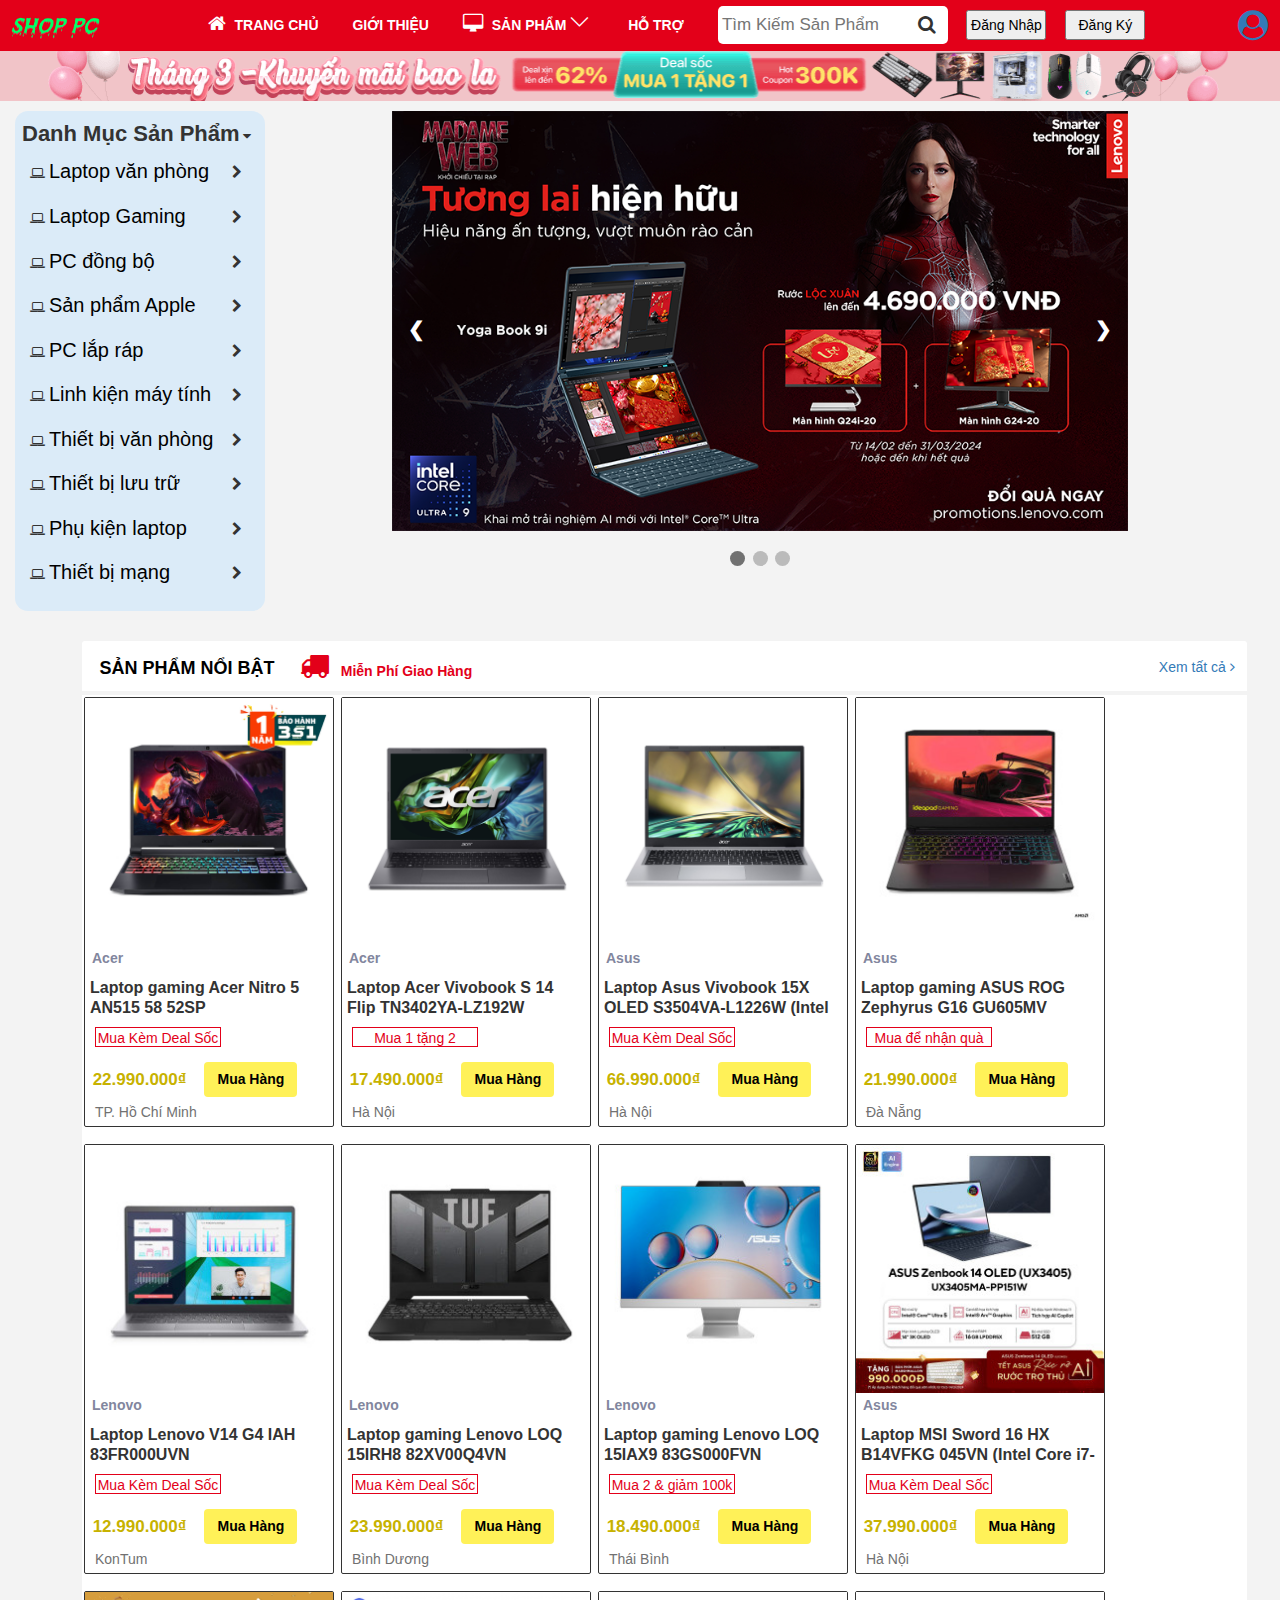
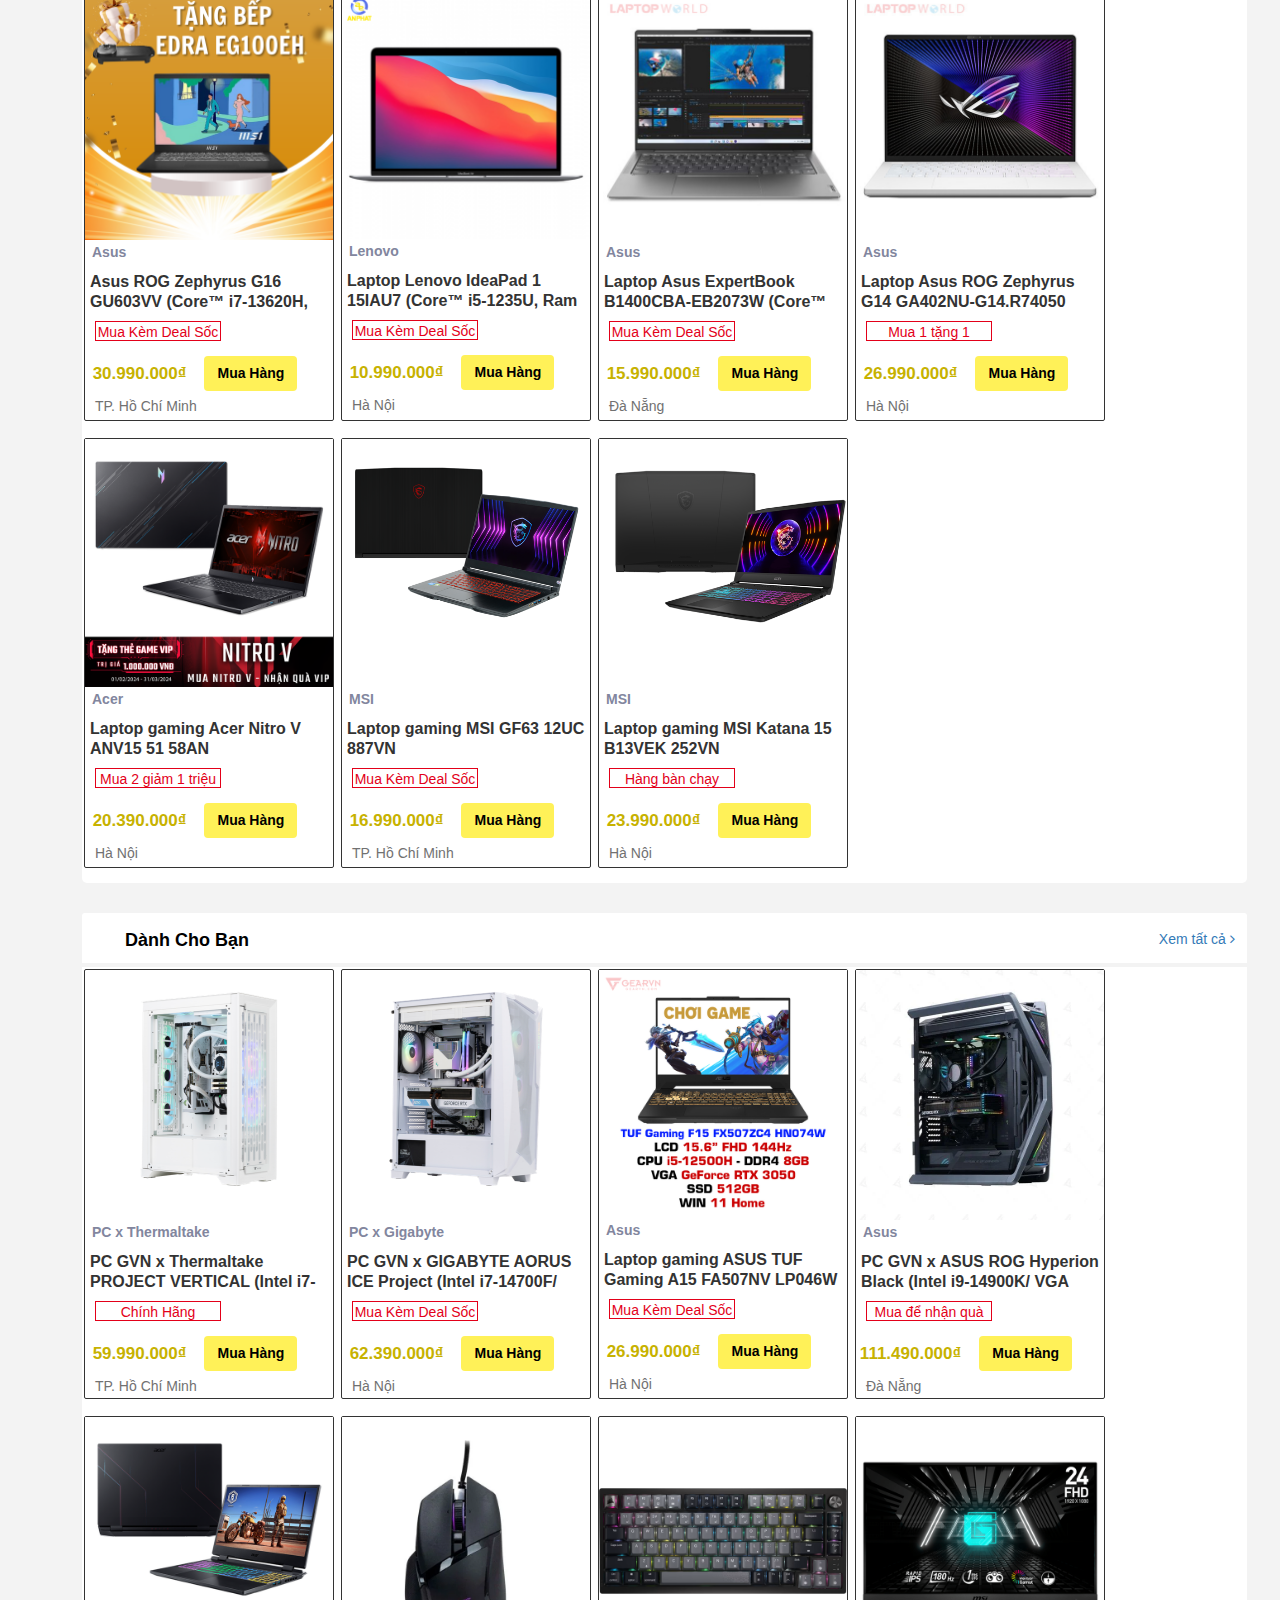
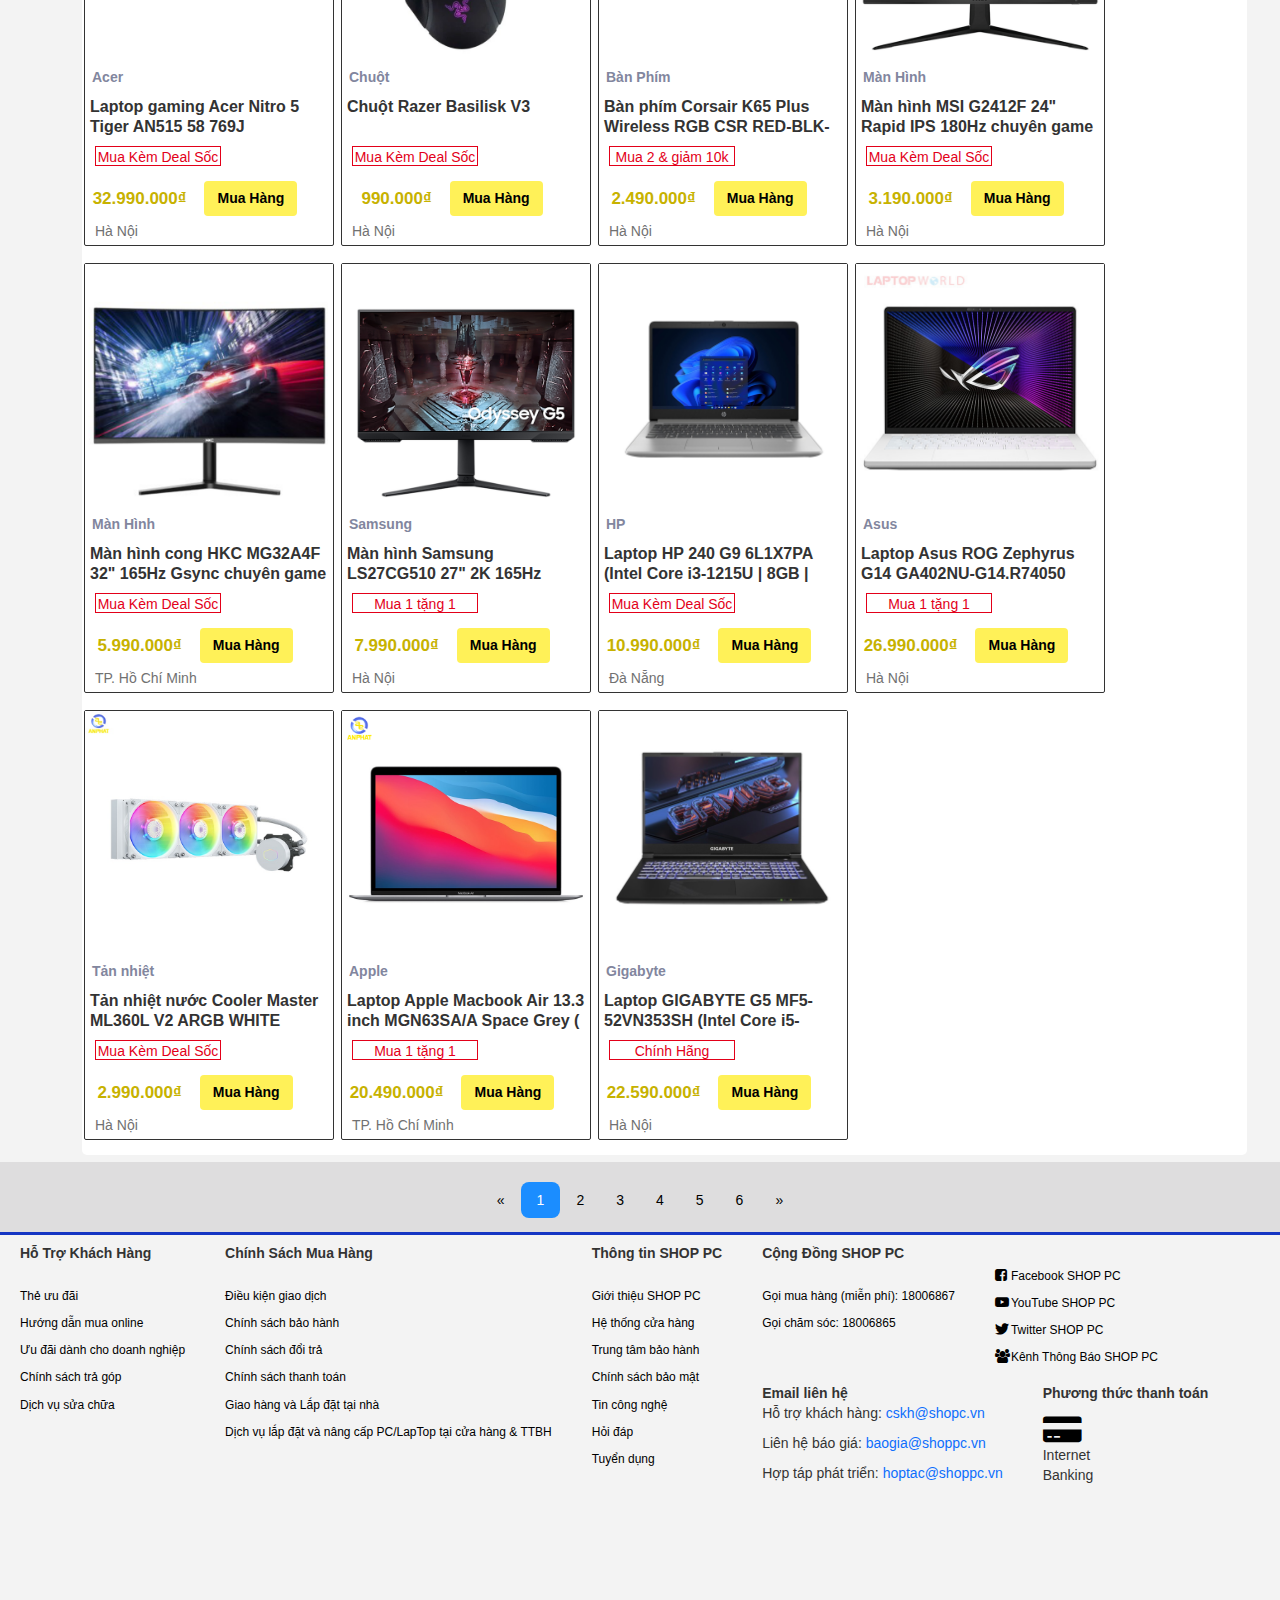
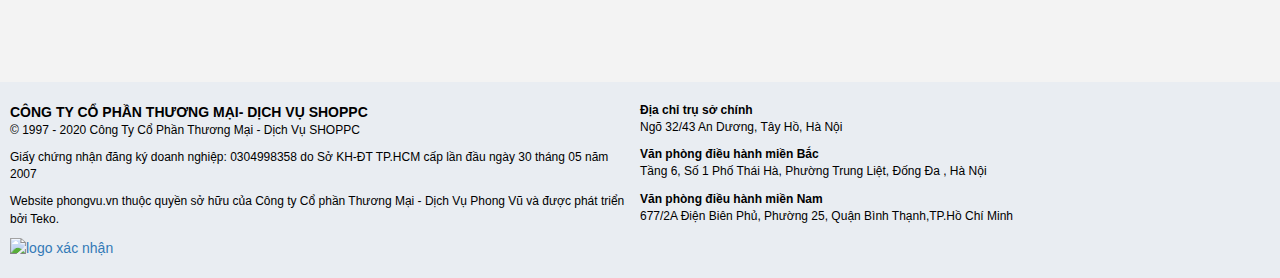
==== commit 6e5131f2: "D" ====
--- a/banhangonl/index.html
+++ b/banhangonl/index.html
@@ -840,11 +840,17 @@
                     <div class="contents-spnb">
                         <div class="contents-spnb-left">
                             <a href="">SẢN PHẨM NỔI BẬT</a>
-                        </div>
-                        
+                            <span>
+                            </span>
+                        </div>
                         <div class="contents-spnb-right">
                             <a href=""> Xem tất cả <i class="fa fa-angle-right" aria-hidden="true"></i></a>
                         </div>
+            
+                        <div class="contents-spnb-center">
+                           
+                            <i class="fa fa-truck" aria-hidden="true"></i><span>Miễn Phí Giao Hàng</span>
+                        </div>
                     </div>
                     <div class="cut">
 
@@ -852,7 +858,6 @@
                     <li class="content">
                         <div class="img-content">
                            <a href=" chi-tiet-san-pham/Dell-XPS-13.html"><img
-
                              src=" image/anh2.jpg" 
                              alt=""></a> 
                         </div>
@@ -875,9 +880,11 @@
                     </li>
                     <li class="content">
                         <div class="img-content">
+                            <a href="">
                             <img class="img-ct"
                              src=" image/anh3.jpg" 
                              alt="">
+                            </a>
                         </div>
                         <div class="content-1">
                             <a href=""><p class="content-1-h2">Acer</p></a>
@@ -898,9 +905,11 @@
                     </li>
                     <li class="content">
                         <div class="img-content">
+                            <a href="">
                             <img class="img-ct"
                              src=" image/anh4.jpg" 
                              alt="">
+                            </a>
                         </div>
                         <div class="content-1">
                             <a href=""><p class="content-1-h2">Asus</p></a>
@@ -921,9 +930,11 @@
                     </li>
                     <li class="content">
                         <div class="img-content">
+                            <a href="">
                             <img class="img-ct"
                              src=" image/anh5.jpg" 
                              alt="">
+                            </a>
                         </div>
                         <div class="content-1">
                             <a href=""><p class="content-1-h2">Asus</p></a>
@@ -944,9 +955,11 @@
                     </li>
                     <li class="content">
                         <div class="img-content">
+                            <a href="">
                             <img class="img-ct"
                              src=" image/anh6.jpg" 
                              alt="">
+                            </a>
                         </div>
                         <div class="content-1">
                             <a href=""><p class="content-1-h2">Lenovo</p></a>
@@ -967,9 +980,11 @@
                     </li>
                     <li class="content">
                         <div class="img-content">
+                            <a href="">
                             <img class="img-ct"
                              src=" image/anh7.jpg" 
                              alt="">
+                            </a>
                         </div>
                     
                         <div class="content-1">
@@ -991,9 +1006,11 @@
                     </li>
                     <li class="content">
                         <div class="img-content">
+                            <a href="">
                             <img class="img-ct"
                              src=" image/anh8.jpg" 
                              alt="">
+                            </a>
                         </div>
                         <div class="content-1">
                             <a href=""><p class="content-1-h2">Lenovo</p></a>
@@ -1014,9 +1031,11 @@
                     </li>
                     <li class="content">
                         <div class="img-content">
+                            <a href="">
                             <img class="img-ct"
                              src=" image/anh9.jpg" 
                              alt="">
+                            </a>
                         </div>
                         <div class="content-1">
                             <a href=""><p class="content-1-h2">Asus</p></a>
@@ -1037,9 +1056,11 @@
                     </li>
                     <li class="content">
                         <div class="img-content">
+                            <a href="">
                             <img class="img-ct"
                              src=" image/anh10.jpg" 
                              alt="">
+                            </a>
                         </div>
                         <div class="content-1">
                             <a href=""><p class="content-1-h2">Asus</p></a>
@@ -1060,9 +1081,10 @@
                     </li>
                     <li class="content">
                         <div class="img-content">
+                            <a href="">
                             <img class="img-ct"
                              src=" image/anh11.jpg" 
-                             alt="">
+                             alt=""></a>
                         </div>
                         <div class="content-1">
                             <a href=""><p class="content-1-h2">Lenovo</p></a>
@@ -1083,9 +1105,10 @@
                     </li>
                     <li class="content">
                         <div class="img-content">
+                            <a href="">
                             <img class="img-ct"
                              src=" image/anh17.jpg" 
-                             alt="">
+                             alt=""></a>
                         </div>
                         <div class="content-1">
                             <a href=""><p class="content-1-h2">Asus</p></a>
@@ -1106,9 +1129,10 @@
                     </li>
                     <li class="content">
                         <div class="img-content">
+                            <a href="">
                             <img class="img-ct"
                              src=" image/anh18.jpg" 
-                             alt="">
+                             alt=""></a>
                         </div>
                         <div class="content-1">
                             <a href=""><p class="content-1-h2">Asus</p></a>
@@ -1119,6 +1143,78 @@
                             <div class="content-1-price">
                                 <div class="price">
                                 <span class="money">26.990.000₫</span>
+                            </div>
+                                <button type="button" class="btn btn-card">Mua Hàng</button>
+                            </div>
+                            <div class="content-1-bottom">
+                                <a href="">Hà Nội</a>
+                            </div>
+                        </div>
+                    </li>
+                    <li class="content">
+                        <div class="img-content">
+                            <a href="">
+                            <img class="img-ct"
+                             src=" image/anh20.jpg" 
+                             alt=""></a>
+                        </div>
+                        <div class="content-1">
+                            <a href=""><p class="content-1-h2">Acer</p></a>
+                            <h3 class="content-1-h3">Laptop gaming Acer Nitro V ANV15 51 58AN</h3>
+                            <div class="content-1-buy">
+                                <p>Mua 2 giảm 1 triệu</p>
+                            </div>
+                            <div class="content-1-price">
+                                <div class="price">
+                                <span class="money">20.390.000₫</span>
+                            </div>
+                                <button type="button" class="btn btn-card">Mua Hàng</button>
+                            </div>
+                            <div class="content-1-bottom">
+                                <a href="">Hà Nội</a>
+                            </div>
+                        </div>
+                    </li>
+                    <li class="content">
+                        <div class="img-content">
+                            <a href="">
+                            <img class="img-ct"
+                             src=" image/anh21.jpg" 
+                             alt=""></a>
+                        </div>
+                        <div class="content-1">
+                            <a href=""><p class="content-1-h2">MSI</p></a>
+                            <h3 class="content-1-h3">Laptop gaming MSI GF63 12UC 887VN</h3>
+                            <div class="content-1-buy">
+                                <p>Mua Kèm Deal Sốc</p>
+                            </div>
+                            <div class="content-1-price">
+                                <div class="price">
+                                <span class="money">16.990.000₫</span>
+                            </div>
+                                <button type="button" class="btn btn-card">Mua Hàng</button>
+                            </div>
+                            <div class="content-1-bottom">
+                                <a href="">TP. Hồ Chí Minh</a>
+                            </div>
+                        </div>
+                    </li>
+                    <li class="content">
+                        <div class="img-content">
+                            <a href="">
+                            <img class="img-ct"
+                             src=" image/anh22.jpg" 
+                             alt=""></a>
+                        </div>
+                        <div class="content-1">
+                            <a href=""><p class="content-1-h2">MSI</p></a>
+                            <h3 class="content-1-h3">Laptop gaming MSI Katana 15 B13VEK 252VN</h3>
+                            <div class="content-1-buy">
+                                <p>Hàng bàn chạy</p>
+                            </div>
+                            <div class="content-1-price">
+                                <div class="price">
+                                <span class="money">23.990.000₫</span>
                             </div>
                                 <button type="button" class="btn btn-card">Mua Hàng</button>
                             </div>
@@ -1145,18 +1241,211 @@
                         <div class="img-content">
                            <a href=""><img
 
-                             src="image/anh2.jpg" 
-                             alt=""></a> 
+                             src="image/dcb.jpg" 
+                             alt="" style="height: 250px;"></a> 
+                        </div>
+                        <div class="content-1">
+                            <a href=""><p class="content-1-h2">PC x Thermaltake</p></a>
+                            <h3 class="content-1-h3">PC GVN x Thermaltake PROJECT VERTICAL (Intel i7-14700K/ VGA RTX 4070 Ti Super)</h3>
+                            <div class="content-1-buy">
+                                <p>Chính Hãng</p>
+                            </div>
+                            <div class="content-1-price">
+                                <div class="price">
+                                <span class="money">59.990.000₫</span>
+                            </div>
+                                <button type="button" class="btn btn-card">Mua Hàng</button>
+                            </div>
+                            <div class="content-1-bottom">
+                                <a href="">TP. Hồ Chí Minh</a>
+                            </div>
+                        </div>
+                    </li>
+                    <li class="content">
+                        <div class="img-content">
+                            <a href="">
+                            <img class="img-ct"
+                             src="image/dcb1.jpg" 
+                             alt="" style="height: 250px;"></a>
+                        </div>
+                        <div class="content-1">
+                            <a href=""><p class="content-1-h2">PC x Gigabyte</p></a>
+                            <h3 class="content-1-h3">PC GVN x GIGABYTE AORUS ICE Project (Intel i7-14700F/ VGA RTX 4070Ti Super)</h3>
+                            <div class="content-1-buy">
+                                <p>Mua Kèm Deal Sốc</p>
+                            </div>
+                            <div class="content-1-price">
+                                <div class="price">
+                                <span class="money">62.390.000₫</span>
+                            </div>
+                                <button type="button" class="btn btn-card">Mua Hàng</button>
+                            </div>
+                            <div class="content-1-bottom">
+                                <a href="">Hà Nội</a>
+                            </div>
+                        </div>
+                    </li>
+                    <li class="content">
+                        <div class="img-content">
+                            <a href="">
+                            <img class="img-ct"
+                             src=" image/dcb3-1.jpg" 
+                             alt=""></a>
+                        </div>
+                        <div class="content-1">
+                            <a href=""><p class="content-1-h2">Asus</p></a>
+                            <h3 class="content-1-h3">Laptop gaming ASUS TUF Gaming A15 FA507NV LP046W</h3>
+                            <div class="content-1-buy">
+                                <p>Mua Kèm Deal Sốc</p>
+                            </div>
+                            <div class="content-1-price">
+                                <div class="price">
+                                <span class="money">26.990.000₫</span>
+                            </div>
+                                <button type="button" class="btn btn-card">Mua Hàng</button>
+                            </div>
+                            <div class="content-1-bottom">
+                                <a href="">Hà Nội</a>
+                            </div>
+                        </div>
+                    </li>
+                    <li class="content">
+                        <div class="img-content">
+                            <a href="">
+                            <img class="img-ct"
+                             src=" image/dcb3.jpg" 
+                             alt="" style="height: 250px;"></a>
+                        </div>
+                        <div class="content-1">
+                            <a href=""><p class="content-1-h2">Asus</p></a>
+                            <h3 class="content-1-h3">PC GVN x ASUS ROG Hyperion Black (Intel i9-14900K/ VGA RTX 4090)</h3>
+                            <div class="content-1-buy">
+                                <p>Mua để nhận quà</p>
+                            </div>
+                            <div class="content-1-price">
+                                <div class="price">
+                                <span class="money">111.490.000₫</span>
+                            </div>
+                                <button type="button" class="btn btn-card">Mua Hàng</button>
+                            </div>
+                            <div class="content-1-bottom">
+                                <a href="">Đà Nẵng</a>
+                            </div>
+                        </div>
+                    </li>
+                    <li class="content">
+                        <div class="img-content">
+                            <a href="">
+                            <img class="img-ct"
+                             src=" image/dcb4.jpg" 
+                             alt=""></a>
                         </div>
                         <div class="content-1">
                             <a href=""><p class="content-1-h2">Acer</p></a>
-                            <h3 class="content-1-h3">Laptop gaming Acer Nitro 5 AN515 58 52SP</h3>
+                            <h3 class="content-1-h3">Laptop gaming Acer Nitro 5 Tiger AN515 58 769J</h3>
                             <div class="content-1-buy">
                                 <p>Mua Kèm Deal Sốc</p>
                             </div>
                             <div class="content-1-price">
                                 <div class="price">
-                                <span class="money">22.990.000₫</span>
+                                <span class="money">32.990.000₫</span>
+                            </div>
+                                <button type="button" class="btn btn-card">Mua Hàng</button>
+                            </div>
+                            <div class="content-1-bottom">
+                                <a href="">Hà Nội</a>
+                            </div>
+                        </div>
+                    </li>
+                    <li class="content">
+                        <div class="img-content">
+                            <a href="">
+                            <img class="img-ct"
+                             src=" image/dcb5.jpg" 
+                             alt="">
+                        </div>
+                    
+                        <div class="content-1">
+                            <a href=""><p class="content-1-h2">Chuột</p></a>
+                            <h3 class="content-1-h3">Chuột Razer Basilisk V3</h3>
+                            <div class="content-1-buy">
+                                <p>Mua Kèm Deal Sốc</p>
+                            </div>
+                            <div class="content-1-price">
+                                <div class="price">
+                                <span class="money">990.000₫</span>
+                            </div>
+                                <button type="button" class="btn btn-card">Mua Hàng</button>
+                            </div>
+                            <div class="content-1-bottom">
+                                <a href="">Hà Nội</a>
+                            </div>
+                        </div>
+                    </li>
+                    <li class="content">
+                        <div class="img-content">
+                            <a href=""></a>
+                            <img class="img-ct"
+                             src=" image/dcb6.jpg" 
+                             alt=""></a>
+                        </div>
+                        <div class="content-1">
+                            <a href=""><p class="content-1-h2">Bàn Phím</p></a>
+                            <h3 class="content-1-h3">Bàn phím Corsair K65 Plus Wireless RGB CSR RED-BLK-GREY (CH-91D401L-NA)</h3>
+                            <div class="content-1-buy">
+                                <p>Mua 2 & giảm 10k</p>
+                            </div>
+                            <div class="content-1-price">
+                                <div class="price">
+                                <span class="money">2.490.000₫</span>
+                            </div>
+                                <button type="button" class="btn btn-card">Mua Hàng</button>
+                            </div>
+                            <div class="content-1-bottom">
+                                <a href="">Hà Nội</a>
+                            </div>
+                        </div>
+                    </li>
+                    <li class="content">
+                        <div class="img-content">
+                            <a href="">
+                            <img class="img-ct"
+                             src=" image/dcb7.jpg" 
+                             alt=""></a>
+                        </div>
+                        <div class="content-1">
+                            <a href=""><p class="content-1-h2">Màn Hình</p></a>
+                            <h3 class="content-1-h3">Màn hình MSI G2412F 24" Rapid IPS 180Hz chuyên game</h3>
+                            <div class="content-1-buy">
+                                <p>Mua Kèm Deal Sốc</p>
+                            </div>
+                            <div class="content-1-price">
+                                <div class="price">
+                                <span class="money">3.190.000₫</span>
+                            </div>
+                                <button type="button" class="btn btn-card">Mua Hàng</button>
+                            </div>
+                            <div class="content-1-bottom">
+                                <a href="">Hà Nội</a>
+                            </div>
+                        </div>
+                    </li>
+                    <li class="content">
+                        <div class="img-content">
+                            <a href="">
+                            <img class="img-ct"
+                             src=" image/dcb8.jpg" 
+                             alt=""></a>
+                        </div>
+                        <div class="content-1">
+                            <a href=""><p class="content-1-h2">Màn Hình</p></a>
+                            <h3 class="content-1-h3">Màn hình cong HKC MG32A4F 32" 165Hz Gsync chuyên game</h3>
+                            <div class="content-1-buy">
+                                <p>Mua Kèm Deal Sốc</p>
+                            </div>
+                            <div class="content-1-price">
+                                <div class="price">
+                                <span class="money">5.990.000₫</span>
                             </div>
                                 <button type="button" class="btn btn-card">Mua Hàng</button>
                             </div>
@@ -1167,19 +1456,20 @@
                     </li>
                     <li class="content">
                         <div class="img-content">
-                            <img class="img-ct"
-                             src=" image/anh3.jpg" 
-                             alt="">
-                        </div>
-                        <div class="content-1">
-                            <a href=""><p class="content-1-h2">Acer</p></a>
-                            <h3 class="content-1-h3">Laptop Acer Vivobook S 14 Flip TN3402YA-LZ192W (Ryzen™ 5-7530U | 16GB | 512GB | AMD Radeon Graphics | 14.0inch WUXGA | Cảm ứng | Win 11 | Bạc)</h3>
-                            <div class="content-1-buy">
-                                <p>Mua 1 tặng 2</p>
-                            </div>
-                            <div class="content-1-price">
-                                <div class="price">
-                                <span class="money">17.490.000₫</span>
+                            <a href="">
+                            <img class="img-ct"
+                             src=" image/dcb9.jpg" 
+                             alt=""></a>
+                        </div>
+                        <div class="content-1">
+                            <a href=""><p class="content-1-h2">Samsung</p></a>
+                            <h3 class="content-1-h3">Màn hình Samsung LS27CG510 27" 2K 165Hz chuyên game</h3>
+                            <div class="content-1-buy">
+                                <p>Mua 1 tặng 1</p>
+                            </div>
+                            <div class="content-1-price">
+                                <div class="price">
+                                <span class="money">7.990.000₫</span>
                             </div>
                                 <button type="button" class="btn btn-card">Mua Hàng</button>
                             </div>
@@ -1190,42 +1480,20 @@
                     </li>
                     <li class="content">
                         <div class="img-content">
-                            <img class="img-ct"
-                             src=" image/anh4.jpg" 
-                             alt="">
-                        </div>
-                        <div class="content-1">
-                            <a href=""><p class="content-1-h2">Asus</p></a>
-                            <h3 class="content-1-h3">Laptop Asus Vivobook 15X OLED S3504VA-L1226W (Intel Core i5-1340P | 16GB | 512GB | Intel Iris Xe | 15.6inch FHD OLED | Win 11 | Bạc)</h3>
+                            <a href="">
+                            <img class="img-ct"
+                             src=" image/dcb12.jpg" 
+                             alt=""></a>
+                        </div>
+                        <div class="content-1">
+                            <a href=""><p class="content-1-h2">HP</p></a>
+                            <h3 class="content-1-h3">Laptop HP 240 G9 6L1X7PA (Intel Core i3-1215U | 8GB | 256GB | Intel Iris Xe | 14 inch FHD | Win 11 | Bạc)</h3>
                             <div class="content-1-buy">
                                 <p>Mua Kèm Deal Sốc</p>
                             </div>
                             <div class="content-1-price">
                                 <div class="price">
-                                <span class="money">66.990.000₫</span>
-                            </div>
-                                <button type="button" class="btn btn-card">Mua Hàng</button>
-                            </div>
-                            <div class="content-1-bottom">
-                                <a href="">Hà Nội</a>
-                            </div>
-                        </div>
-                    </li>
-                    <li class="content">
-                        <div class="img-content">
-                            <img class="img-ct"
-                             src=" image/anh5.jpg" 
-                             alt="">
-                        </div>
-                        <div class="content-1">
-                            <a href=""><p class="content-1-h2">Asus</p></a>
-                            <h3 class="content-1-h3">Laptop gaming ASUS ROG Zephyrus G16 GU605MV QR196WS</h3>
-                            <div class="content-1-buy">
-                                <p>Mua để nhận quà</p>
-                            </div>
-                            <div class="content-1-price">
-                                <div class="price">
-                                <span class="money">21.990.000₫</span>
+                                <span class="money">10.990.000₫</span>
                             </div>
                                 <button type="button" class="btn btn-card">Mua Hàng</button>
                             </div>
@@ -1236,171 +1504,10 @@
                     </li>
                     <li class="content">
                         <div class="img-content">
-                            <img class="img-ct"
-                             src=" image/anh6.jpg" 
-                             alt="">
-                        </div>
-                        <div class="content-1">
-                            <a href=""><p class="content-1-h2">Lenovo</p></a>
-                            <h3 class="content-1-h3">Laptop Lenovo V14 G4 IAH 83FR000UVN</h3>
-                            <div class="content-1-buy">
-                                <p>Mua Kèm Deal Sốc</p>
-                            </div>
-                            <div class="content-1-price">
-                                <div class="price">
-                                <span class="money">12.990.000₫</span>
-                            </div>
-                                <button type="button" class="btn btn-card">Mua Hàng</button>
-                            </div>
-                            <div class="content-1-bottom">
-                                <a href="">KonTum</a>
-                            </div>
-                        </div>
-                    </li>
-                    <li class="content">
-                        <div class="img-content">
-                            <img class="img-ct"
-                             src=" image/anh7.jpg" 
-                             alt="">
-                        </div>
-                    
-                        <div class="content-1">
-                            <a href=""><p class="content-1-h2">Lenovo</p></a>
-                            <h3 class="content-1-h3">Laptop gaming Lenovo LOQ 15IRH8 82XV00Q4VN</h3>
-                            <div class="content-1-buy">
-                                <p>Mua Kèm Deal Sốc</p>
-                            </div>
-                            <div class="content-1-price">
-                                <div class="price">
-                                <span class="money">23.990.000₫</span>
-                            </div>
-                                <button type="button" class="btn btn-card">Mua Hàng</button>
-                            </div>
-                            <div class="content-1-bottom">
-                                <a href="">Bình Dương</a>
-                            </div>
-                        </div>
-                    </li>
-                    <li class="content">
-                        <div class="img-content">
-                            <img class="img-ct"
-                             src=" image/anh8.jpg" 
-                             alt="">
-                        </div>
-                        <div class="content-1">
-                            <a href=""><p class="content-1-h2">Lenovo</p></a>
-                            <h3 class="content-1-h3">Laptop gaming Lenovo LOQ 15IAX9 83GS000FVN</h3>
-                            <div class="content-1-buy">
-                                <p>Mua 2 & giảm 100k</p>
-                            </div>
-                            <div class="content-1-price">
-                                <div class="price">
-                                <span class="money">18.490.000₫</span>
-                            </div>
-                                <button type="button" class="btn btn-card">Mua Hàng</button>
-                            </div>
-                            <div class="content-1-bottom">
-                                <a href="">Thái Bình</a>
-                            </div>
-                        </div>
-                    </li>
-                    <li class="content">
-                        <div class="img-content">
-                            <img class="img-ct"
-                             src=" image/anh9.jpg" 
-                             alt="">
-                        </div>
-                        <div class="content-1">
-                            <a href=""><p class="content-1-h2">Asus</p></a>
-                            <h3 class="content-1-h3">Laptop MSI Sword 16 HX B14VFKG 045VN (Intel Core i7-14700HX | 16GB | 1TB | RTX 4060 | 16 inch QHD+ 240Hz | Win 11 | Xám)</h3>
-                            <div class="content-1-buy">
-                                <p>Mua Kèm Deal Sốc</p>
-                            </div>
-                            <div class="content-1-price">
-                                <div class="price">
-                                <span class="money">37.990.000₫</span>
-                            </div>
-                                <button type="button" class="btn btn-card">Mua Hàng</button>
-                            </div>
-                            <div class="content-1-bottom">
-                                <a href="">Hà Nội</a>
-                            </div>
-                        </div>
-                    </li>
-                    <li class="content">
-                        <div class="img-content">
-                            <img class="img-ct"
-                             src=" image/anh10.jpg" 
-                             alt="">
-                        </div>
-                        <div class="content-1">
-                            <a href=""><p class="content-1-h2">Asus</p></a>
-                            <h3 class="content-1-h3">Asus ROG Zephyrus G16 GU603VV (Core™ i7-13620H, Ram 16GB, 512GB SSD , RTX 4060 8GB, 16inch FHD 165Hz 100% sRGB)</h3>
-                            <div class="content-1-buy">
-                                <p>Mua Kèm Deal Sốc</p>
-                            </div>
-                            <div class="content-1-price">
-                                <div class="price">
-                                <span class="money">30.990.000₫</span>
-                            </div>
-                                <button type="button" class="btn btn-card">Mua Hàng</button>
-                            </div>
-                            <div class="content-1-bottom">
-                                <a href="">TP. Hồ Chí Minh</a>
-                            </div>
-                        </div>
-                    </li>
-                    <li class="content">
-                        <div class="img-content">
-                            <img class="img-ct"
-                             src=" image/anh11.jpg" 
-                             alt="">
-                        </div>
-                        <div class="content-1">
-                            <a href=""><p class="content-1-h2">Lenovo</p></a>
-                            <h3 class="content-1-h3">Laptop Lenovo IdeaPad 1 15IAU7 (Core™ i5-1235U, Ram 8GB, 256GB SSD, Intel® UHD Graphics , 15.6inch FHD, Win 11, Xám)</h3>
-                            <div class="content-1-buy">
-                                <p>Mua Kèm Deal Sốc</p>
-                            </div>
-                            <div class="content-1-price">
-                                <div class="price">
-                                <span class="money">10.990.000₫</span>
-                            </div>
-                                <button type="button" class="btn btn-card">Mua Hàng</button>
-                            </div>
-                            <div class="content-1-bottom">
-                                <a href="">Hà Nội</a>
-                            </div>
-                        </div>
-                    </li>
-                    <li class="content">
-                        <div class="img-content">
-                            <img class="img-ct"
-                             src=" image/anh17.jpg" 
-                             alt="">
-                        </div>
-                        <div class="content-1">
-                            <a href=""><p class="content-1-h2">Asus</p></a>
-                            <h3 class="content-1-h3">Laptop Asus ExpertBook B1400CBA-EB2073W (Core™ i7-1255U | 16GB (8GB+ 8GB KM) | 512GB | Intel® UHD Graphics | 14.0 inch FHD | Win 11 | Xám)</h3>
-                            <div class="content-1-buy">
-                                <p>Mua Kèm Deal Sốc</p>
-                            </div>
-                            <div class="content-1-price">
-                                <div class="price">
-                                <span class="money">15.990.000₫</span>
-                            </div>
-                                <button type="button" class="btn btn-card">Mua Hàng</button>
-                            </div>
-                            <div class="content-1-bottom">
-                                <a href="">Đà Nẵng</a>
-                            </div>
-                        </div>
-                    </li>
-                    <li class="content">
-                        <div class="img-content">
+                            <a href="">
                             <img class="img-ct"
                              src=" image/anh18.jpg" 
-                             alt="">
+                             alt=""></a>
                         </div>
                         <div class="content-1">
                             <a href=""><p class="content-1-h2">Asus</p></a>
@@ -1419,8 +1526,79 @@
                             </div>
                         </div>
                     </li>
+                    <li class="content">
+                        <div class="img-content">
+                            <a href="">
+                            <img class="img-ct"
+                             src=" image/dcb10.jpg" 
+                             alt=""></a>
+                        </div>
+                        <div class="content-1">
+                            <a href=""><p class="content-1-h2">Tản nhiệt</p></a>
+                            <h3 class="content-1-h3">Tản nhiệt nước Cooler Master ML360L V2 ARGB WHITE EDITION</h3>
+                            <div class="content-1-buy">
+                                <p>Mua Kèm Deal Sốc</p>
+                            </div>
+                            <div class="content-1-price">
+                                <div class="price">
+                                <span class="money">2.990.000₫</span>
+                            </div>
+                                <button type="button" class="btn btn-card">Mua Hàng</button>
+                            </div>
+                            <div class="content-1-bottom">
+                                <a href="">Hà Nội</a>
+                            </div>
+                        </div>
+                    </li>
+                    <li class="content">
+                        <div class="img-content">
+                            <a href="">
+                            <img class="img-ct"
+                             src="image/dcb11.png" 
+                             alt=""></a>
+                        </div>
+                        <div class="content-1">
+                            <a href=""><p class="content-1-h2">Apple</p></a>
+                            <h3 class="content-1-h3">Laptop Apple Macbook Air 13.3 inch MGN63SA/A Space Grey ( Apple M1)</h3>
+                            <div class="content-1-buy">
+                                <p>Mua 1 tặng 1</p>
+                            </div>
+                            <div class="content-1-price">
+                                <div class="price">
+                                <span class="money">20.490.000₫</span>
+                            </div>
+                                <button type="button" class="btn btn-card">Mua Hàng</button>
+                            </div>
+                            <div class="content-1-bottom">
+                                <a href="">TP. Hồ Chí Minh</a>
+                            </div>
+                        </div>
+                    </li>
+                    <li class="content">
+                        <div class="img-content">
+                            <a href="">
+                            <img class="img-ct"
+                             src=" image/dcb13.jpg" 
+                             alt=""></a>
+                        </div>
+                        <div class="content-1">
+                            <a href=""><p class="content-1-h2">Gigabyte</p></a>
+                            <h3 class="content-1-h3">Laptop GIGABYTE G5 MF5-52VN353SH (Intel Core i5-13500H | 16GB | 512GB | RTX 4050 6GB | 15.6 inch FHD 144Hz | Win 11 | Đen)</h3>
+                            <div class="content-1-buy">
+                                <p>Chính Hãng</p>
+                            </div>
+                            <div class="content-1-price">
+                                <div class="price">
+                                <span class="money">22.590.000₫</span>
+                            </div>
+                                <button type="button" class="btn btn-card">Mua Hàng</button>
+                            </div>
+                            <div class="content-1-bottom">
+                                <a href="">Hà Nội</a>
+                            </div>
+                        </div>
+                    </li>
                 </ul>
-
             </div>
             <div>
                 
@@ -1509,9 +1687,9 @@
         <div id="footer">
             <footer class="footer-1">
                 <div class="footer-right">
-                    <b>CÔNG TY CỔ PHẦN THƯƠNG MẠI- DỊCH VỤ PC</b>
+                    <b>CÔNG TY CỔ PHẦN THƯƠNG MẠI- DỊCH VỤ SHOPPC</b>
                 <div class="footer-right-1">
-                    <p>© 1997 - 2020 Công Ty Cổ Phần Thương Mại - Dịch Vụ PC</p>
+                    <p>© 1997 - 2020 Công Ty Cổ Phần Thương Mại - Dịch Vụ SHOPPC</p>
                     <p>Giấy chứng nhận đăng ký doanh nghiệp: 0304998358 do Sở KH-ĐT TP.HCM cấp lần đầu ngày 30 tháng 05 năm 2007</p>
                     <p>Website phongvu.vn thuộc quyền sở hữu của Công ty Cổ phần Thương Mại - Dịch Vụ Phong Vũ và được phát triển bởi Teko.</p>
                 </div>
--- a/banhangonl/assets/css/style.css
+++ b/banhangonl/assets/css/style.css
@@ -381,12 +381,33 @@
     font-weight: 550;
     text-decoration: none;
 }
+.contents .contents-spnb .contents-spnb-left a:hover,
+.contents .contents-spnb .contents-spnb-right a:hover{
+    color: #E30019;
+}
+.contents .contents-spnb .contents-spnb-center {
+    margin-left: 210px;
+    width: 200px;
+    text-align: center;
+}
+.contents .contents-spnb .contents-spnb-center i {
+    font-size: 29px;
+    margin-top: 10px;
+    color: #E30019;
+}   
+.contents .contents-spnb .contents-spnb-center span {
+   padding: 0 12px;
+   text-align: center;
+    font-size: 14px;
+    font-weight: 550;
+    color: #E30019;
+}
 .contents .cut {
     height: 4px;
     background-color: #f3f3f3;
 }
 .contents .contents-spnb .contents-spnb-right a {
-    color: #717171;
+    
     margin-top: 16px;
     float: right;
     width: 100px;
@@ -822,58 +843,10 @@
     padding-left: 5px;
 }
 /* support */
-.hero {
-    background-color: #f2f2f2; 
-}
-.faq {
-    background-color: #fff;
-}
-.faq-item {
-    margin-bottom: 20px;
-    border-bottom: 1px solid #ccc;
-    padding-bottom: 10px;
-}
-
-.contact {
-    background-color: #f9f9f9;
-}
-
-.contact form {
-    max-width: 500px;
-    margin: 0 auto;
-}
-
-.contact form label {
-    font-weight: bold;
-}
-
-.contact form input[type="text"],
-.contact form input[type="email"],
-.contact form textarea {
-    width: 100%;
-    padding: 10px;
-    margin-bottom: 20px;
-    border: 1px solid #ccc;
-}
-
-.contact form textarea {
-    resize: vertical;
-}
-
-.contact form input[type="submit"] {
-    background-color: #333;
-    color: #fff;
-    border: none;
-    padding: 10px 20px;
-    cursor: pointer;
-}
-
-.contact-info {
-    text-align: center;
+.jumbotron-support {
+    background-color: #eadddd;
+    padding: 3rem;
     margin-top: 30px;
-}
-.container-support {
-    max-width: 1200px;
-    margin: 0 auto;
-    padding: 0 20px;
-}
+    border-radius: 15px;
+    box-shadow: 0px 0px 15px 0px rgba(216, 7, 7, 0.1);
+  }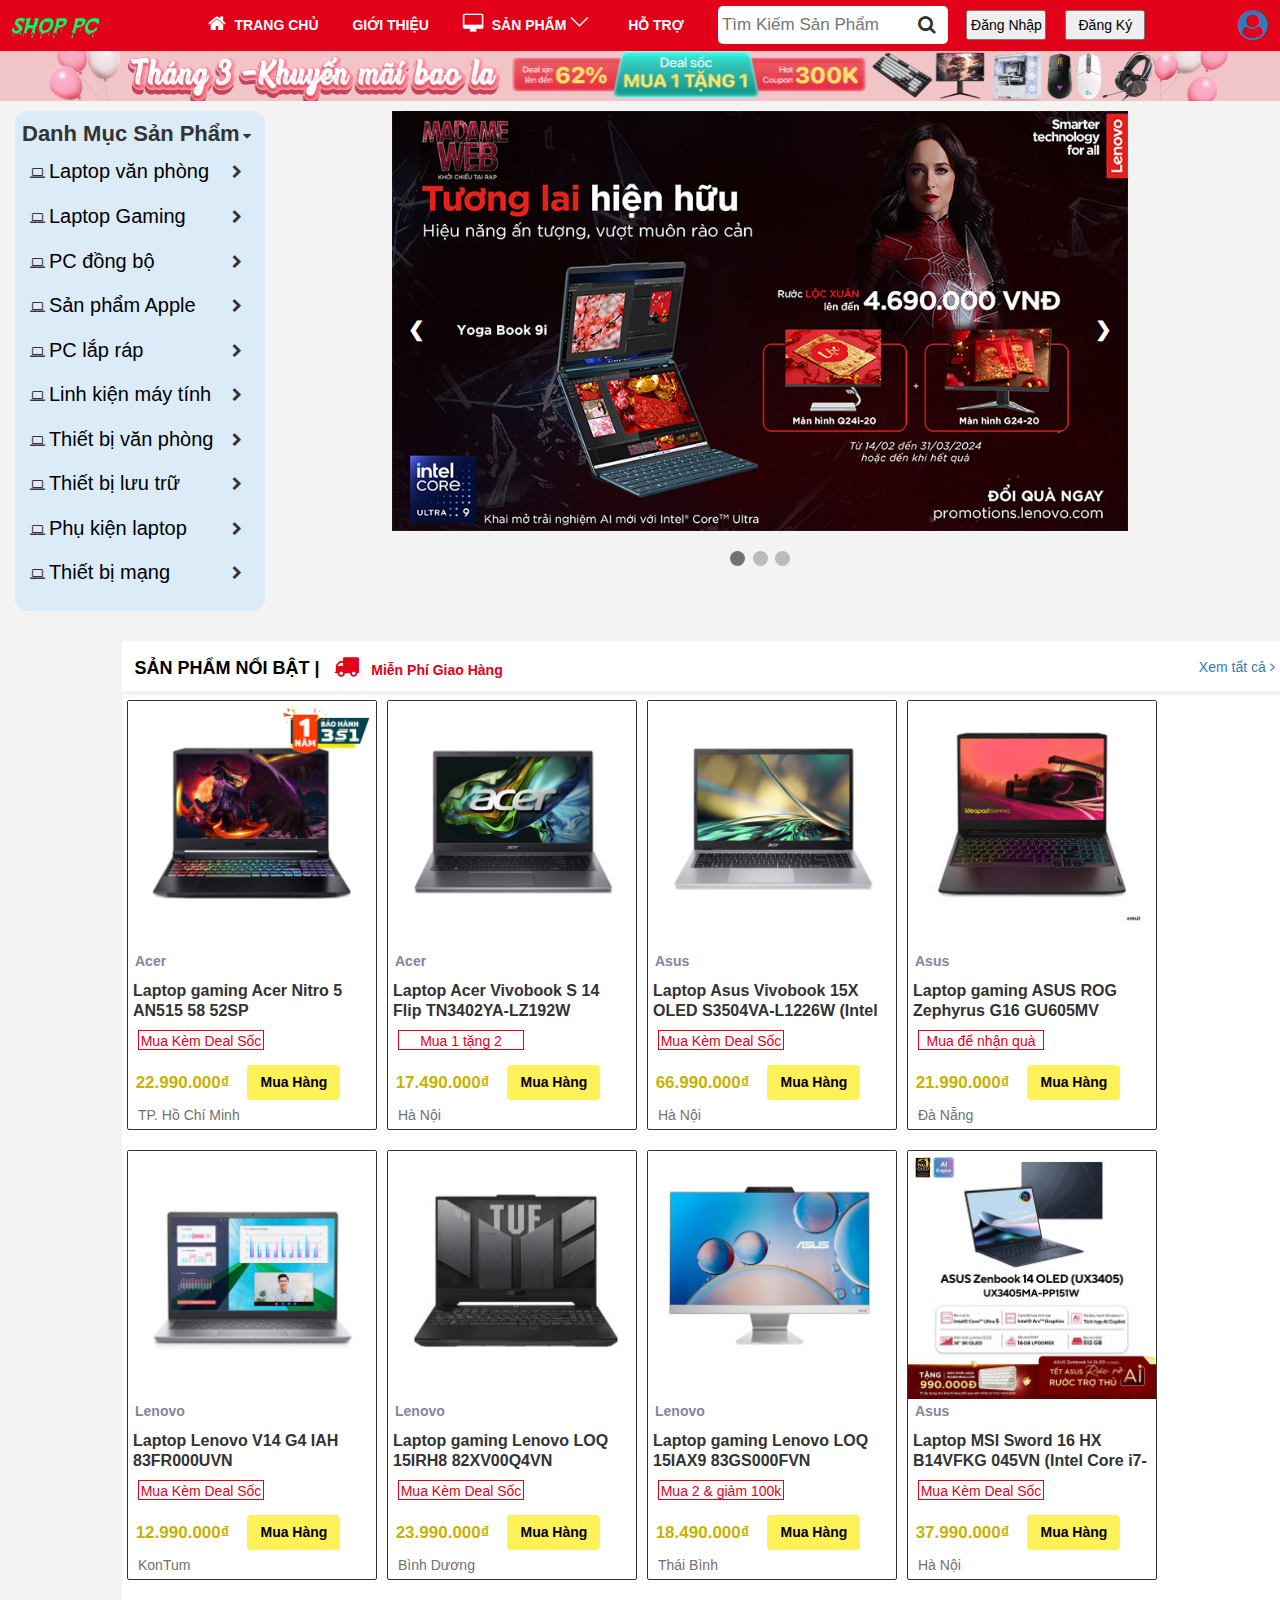
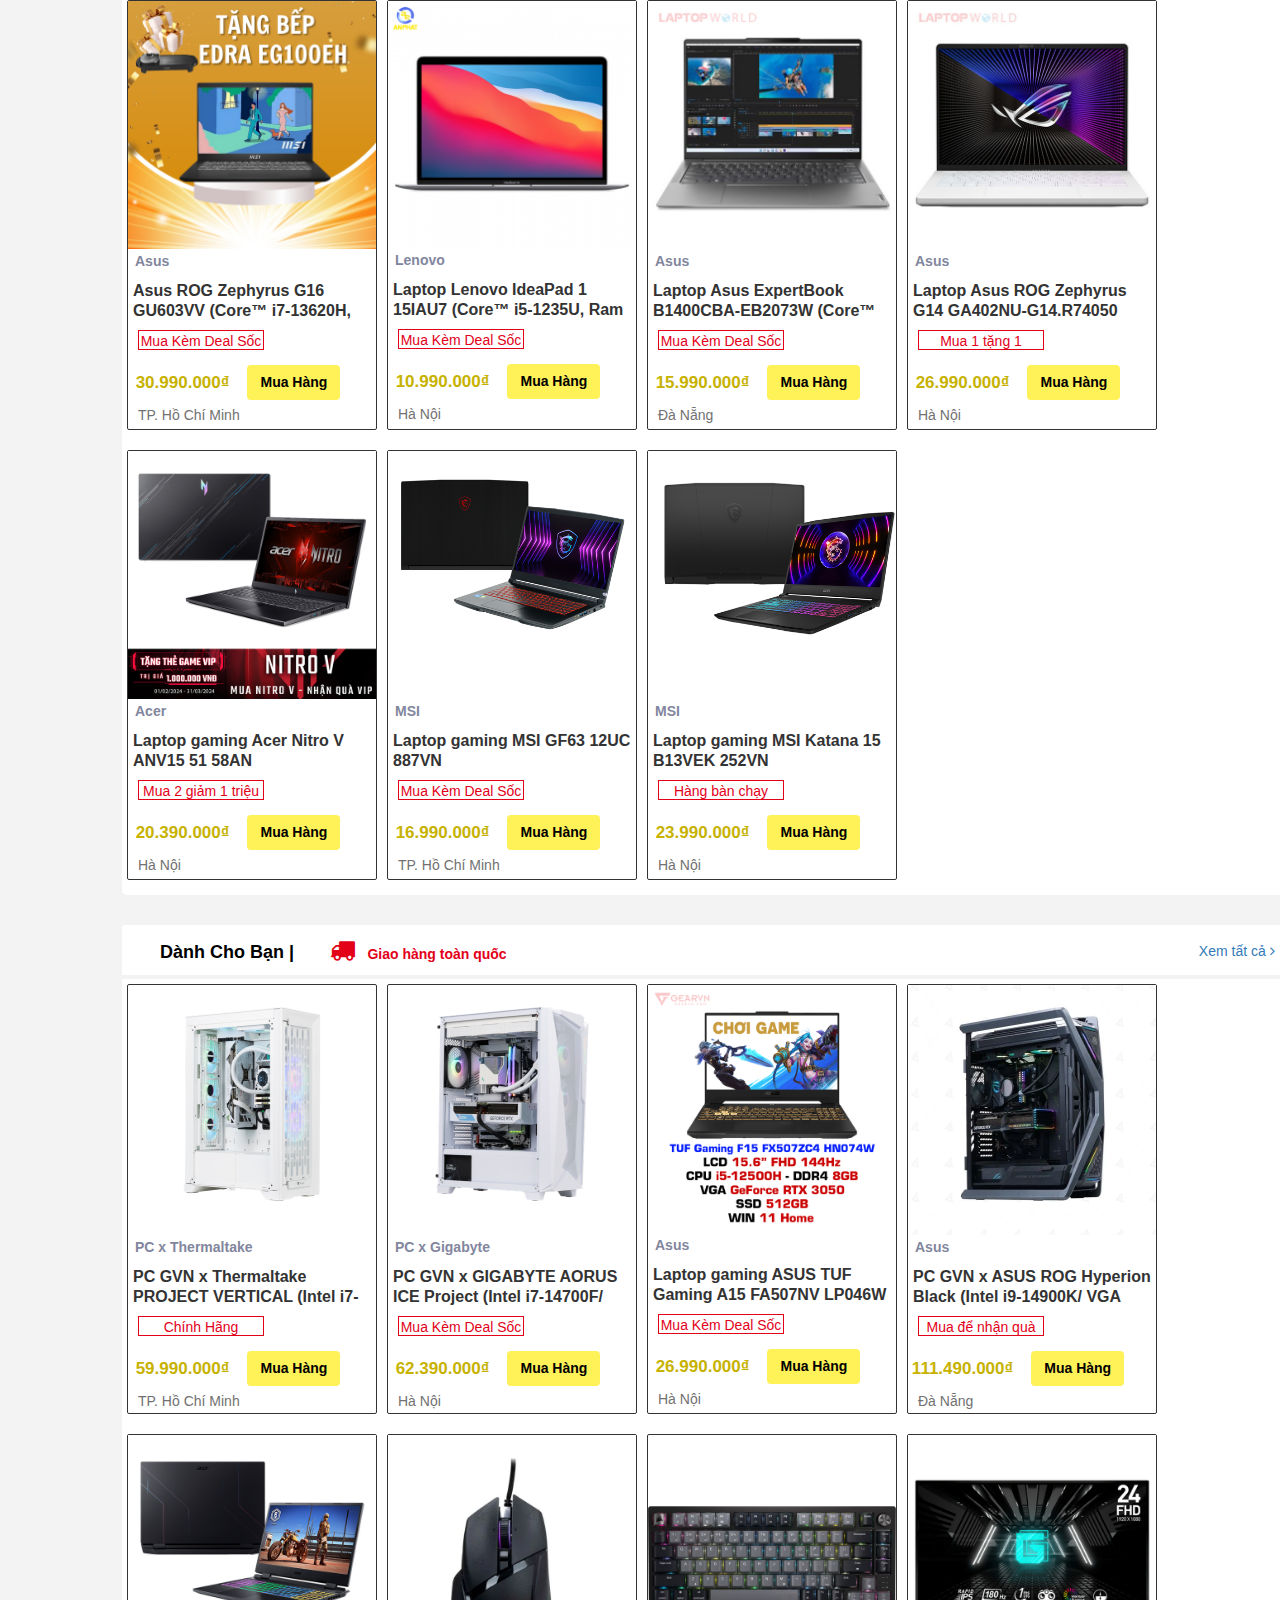
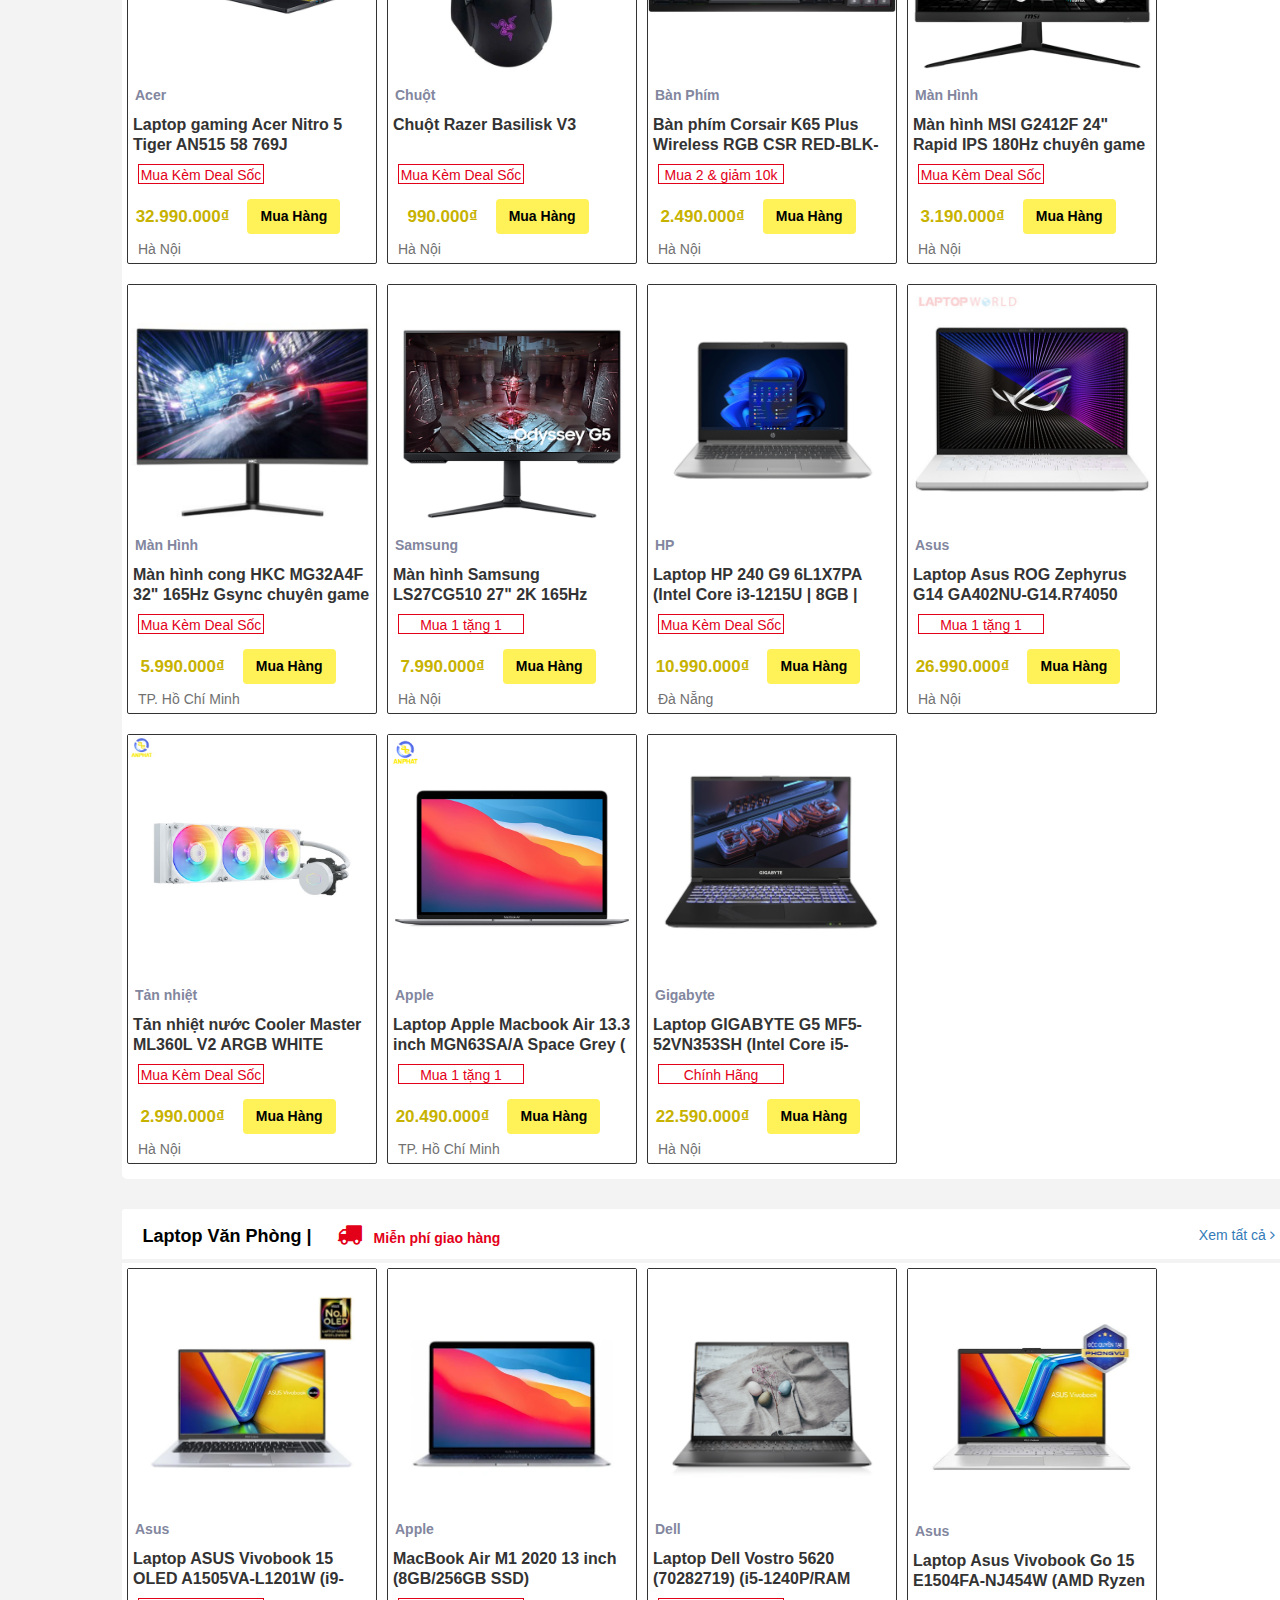
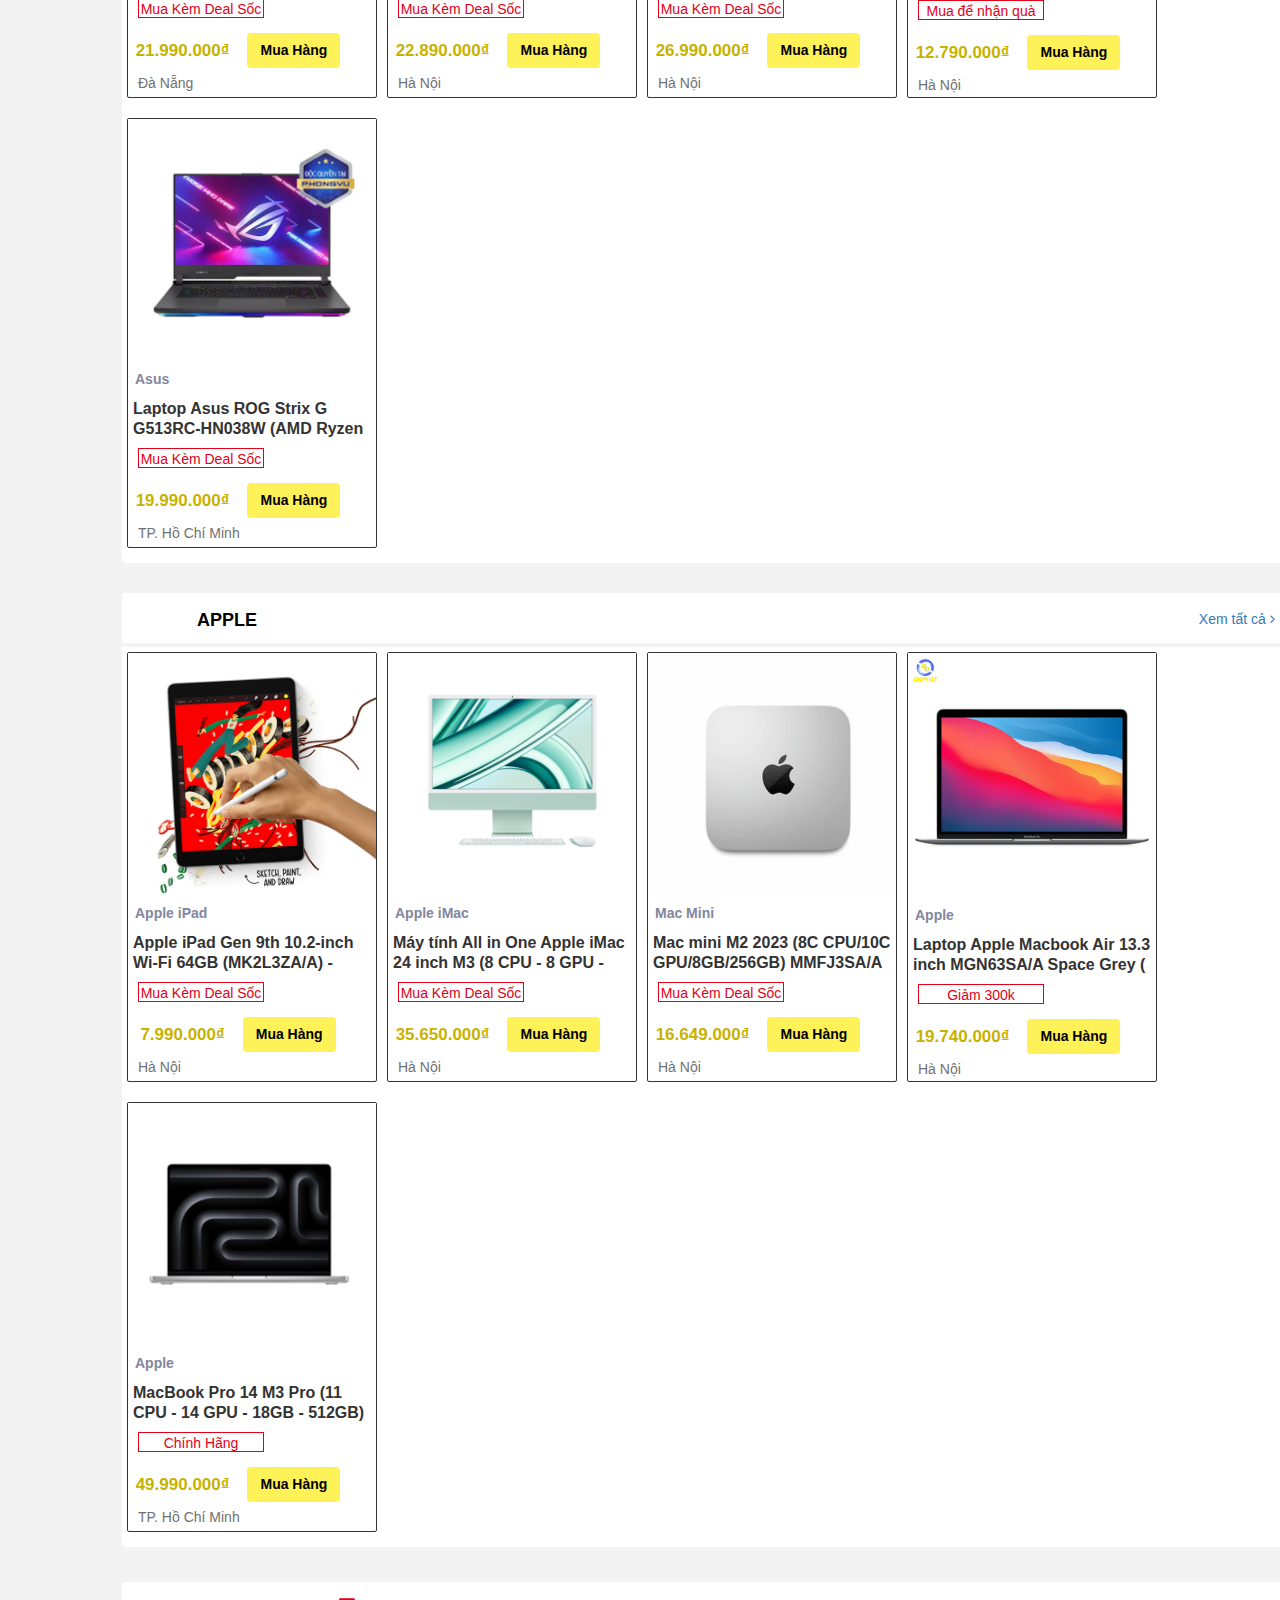
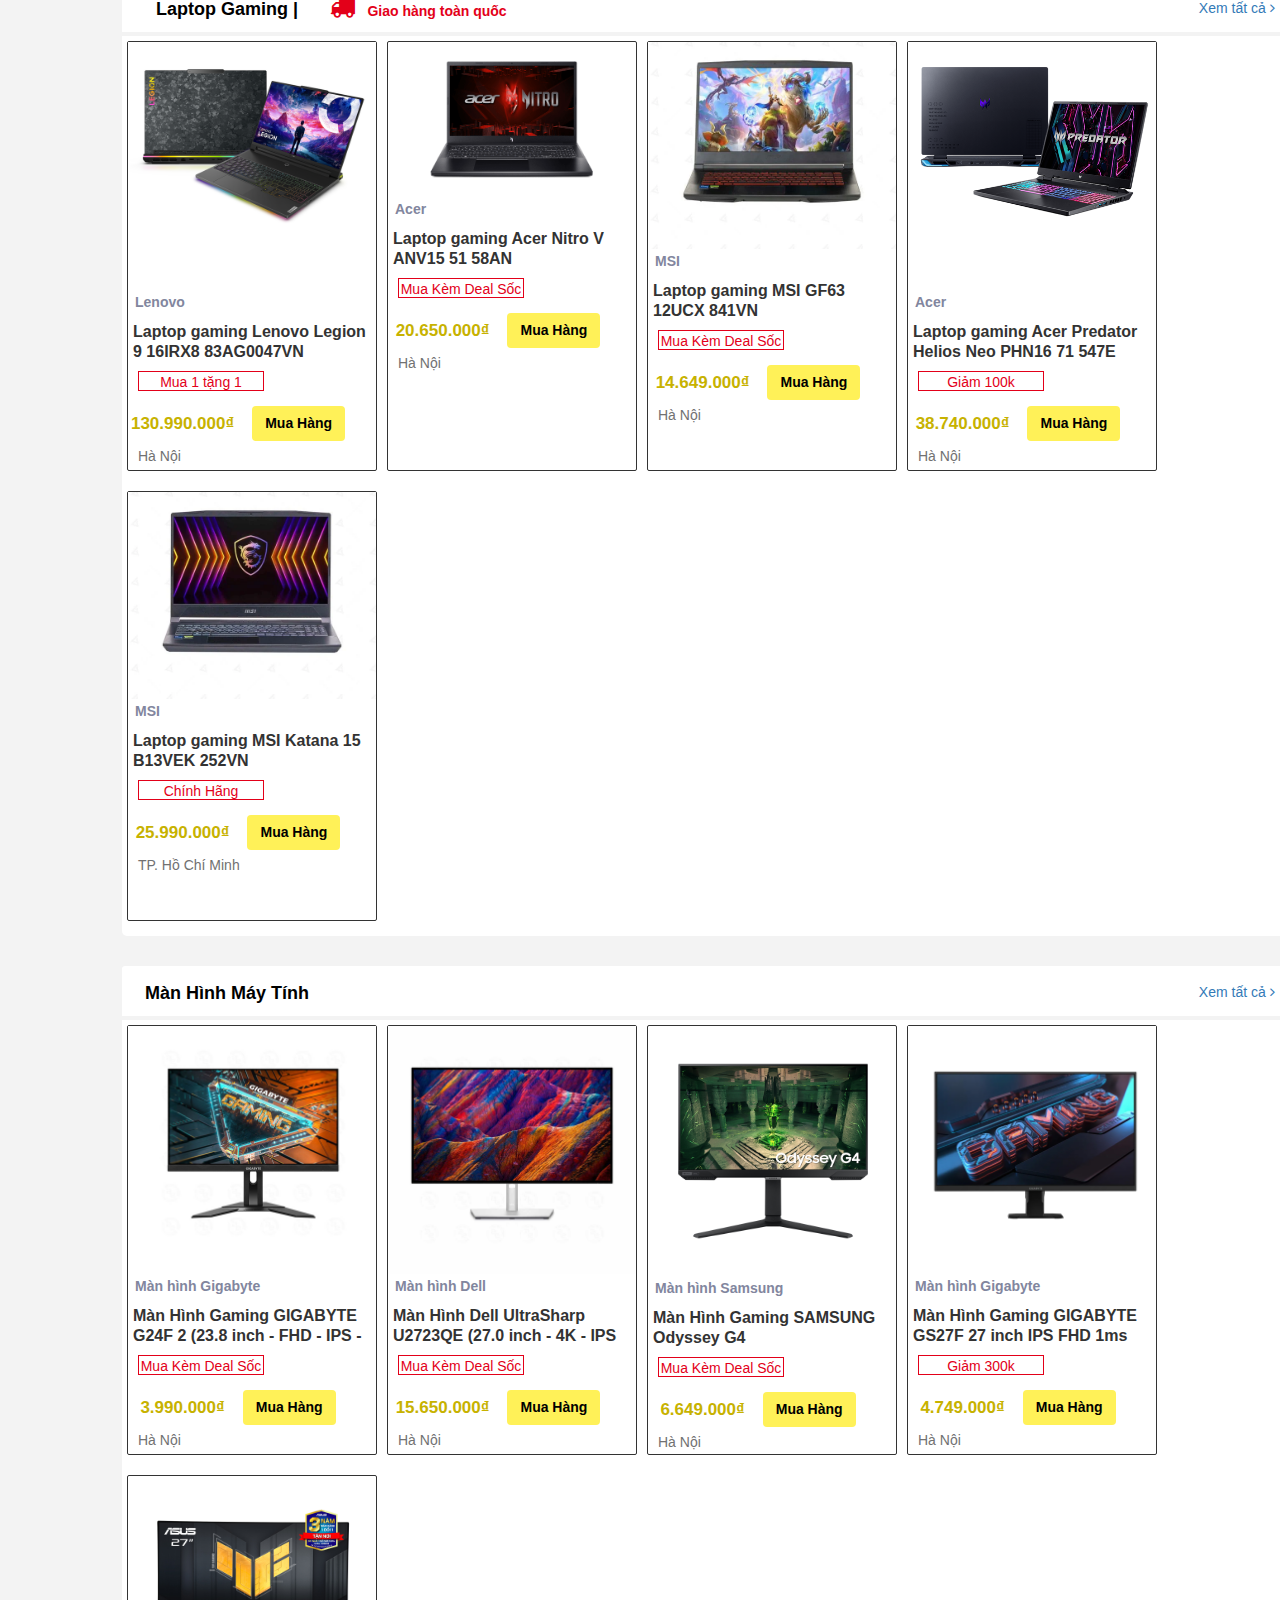
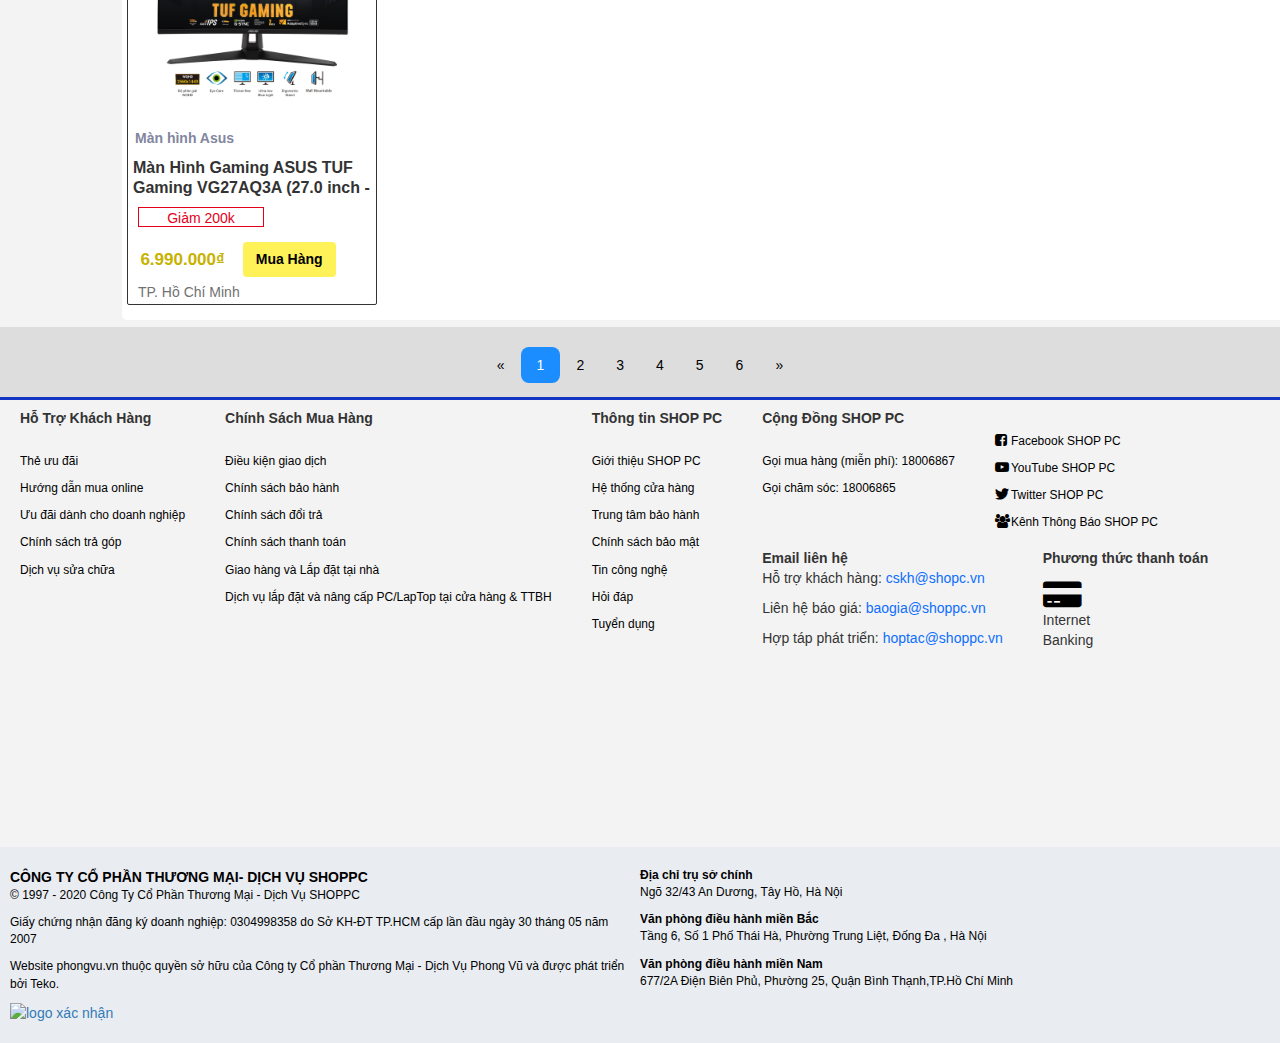
==== commit 97938774: "update" ====
--- a/banhangonl/index.html
+++ b/banhangonl/index.html
@@ -836,25 +836,20 @@
     
         <div id="container">
             <div class="contents">
+                <!-- -------------Sản Phẩm Nổi Bật-Trang chủ--------- -->
                 <ul>
                     <div class="contents-spnb">
                         <div class="contents-spnb-left">
-                            <a href="">SẢN PHẨM NỔI BẬT</a>
-                            <span>
-                            </span>
+                            <a href="">SẢN PHẨM NỔI BẬT |</a>
                         </div>
                         <div class="contents-spnb-right">
                             <a href=""> Xem tất cả <i class="fa fa-angle-right" aria-hidden="true"></i></a>
                         </div>
-            
                         <div class="contents-spnb-center">
-                           
                             <i class="fa fa-truck" aria-hidden="true"></i><span>Miễn Phí Giao Hàng</span>
                         </div>
                     </div>
-                    <div class="cut">
-
-                    </div>
+                    <div class="cut"></div>
                     <li class="content">
                         <div class="img-content">
                            <a href=" chi-tiet-san-pham/Dell-XPS-13.html"><img
@@ -986,7 +981,6 @@
                              alt="">
                             </a>
                         </div>
-                    
                         <div class="content-1">
                             <a href=""><p class="content-1-h2">Lenovo</p></a>
                             <h3 class="content-1-h3">Laptop gaming Lenovo LOQ 15IRH8 82XV00Q4VN</h3>
@@ -1224,19 +1218,20 @@
                         </div>
                     </li>
                 </ul>
-                <!-- -------------- Dành Cho Bạn  -------------------- -->
+                <!-- -------------- Dành Cho Bạn - Trang chủ----------------------------- -->
                 <ul>
                     <div class="contents-spnb">
                         <div class="contents-spnb-left">
-                            <a href="">Dành Cho Bạn</a>
+                            <a href="">Dành Cho Bạn |</a>
                         </div>
                         <div class="contents-spnb-right">
                             <a href=""> Xem tất cả <i class="fa fa-angle-right" aria-hidden="true"></i></a>
                         </div>
-                    </div>
-                    <div class="cut">
-
-                    </div>
+                        <div class="contents-spnb-center">
+                            <i class="fa fa-truck" aria-hidden="true"></i><span>Giao hàng toàn quốc</span>
+                        </div>
+                    </div>
+                    <div class="cut"></div>
                     <li class="content">
                         <div class="img-content">
                            <a href=""><img
@@ -1599,9 +1594,540 @@
                         </div>
                     </li>
                 </ul>
-            </div>
-            <div>
-                
+                <!-- -------------------laptop van phong- trang chủ------------------- -->
+                <ul>
+                    <div class="contents-spnb">
+                        <div class="contents-spnb-left">
+                            <a href="">Laptop Văn Phòng |</a>
+                        </div>
+                        <div class="contents-spnb-right">
+                            <a href=""> Xem tất cả <i class="fa fa-angle-right" aria-hidden="true"></i></a>
+                        </div>
+                        <div class="contents-spnb-center">
+                            <i class="fa fa-truck" aria-hidden="true"></i><span>Miễn phí giao hàng</span>
+                        </div>
+                    </div>
+                    <div class="cut"></div>
+                    <li class="content">
+                        <div class="img-content">
+                           <a href=""><img
+
+                             src="image/anh23.jpg" 
+                             alt=""></a> 
+                        </div>
+                        <div class="content-1">
+                            <a href=""><p class="content-1-h2">Asus</p></a>
+                            <h3 class="content-1-h3">Laptop ASUS Vivobook 15 OLED A1505VA-L1201W (i9-13900H/RAM 16GB/512GB SSD/ Windows 11)</h3>
+                            <div class="content-1-buy">
+                                <p>Mua Kèm Deal Sốc</p>
+                            </div>
+                            <div class="content-1-price">
+                                <div class="price">
+                                <span class="money">21.990.000₫</span>
+                            </div>
+                                <button type="button" class="btn btn-card">Mua Hàng</button>
+                            </div>
+                            <div class="content-1-bottom">
+                                <a href="">Đà Nẵng</a>
+                            </div>
+                        </div>
+                    </li>
+                    <li class="content">
+                        <div class="img-content">
+                            <a href="">
+                            <img class="img-ct"
+                             src="image/anh24.jpg" 
+                             alt=""></a>
+                        </div>
+                        <div class="content-1">
+                            <a href=""><p class="content-1-h2">Apple</p></a>
+                            <h3 class="content-1-h3">MacBook Air M1 2020 13 inch (8GB/256GB SSD)</h3>
+                            <div class="content-1-buy">
+                                <p>Mua Kèm Deal Sốc</p>
+                            </div>
+                            <div class="content-1-price">
+                                <div class="price">
+                                <span class="money">22.890.000₫</span>
+                            </div>
+                                <button type="button" class="btn btn-card">Mua Hàng</button>
+                            </div>
+                            <div class="content-1-bottom">
+                                <a href="">Hà Nội</a>
+                            </div>
+                        </div>
+                    </li>
+                    <li class="content">
+                        <div class="img-content">
+                            <a href="">
+                            <img class="img-ct"
+                             src=" image/anh27.jpg" 
+                             alt=""></a>
+                        </div>
+                        <div class="content-1">
+                            <a href=""><p class="content-1-h2">Dell</p></a>
+                            <h3 class="content-1-h3">Laptop Dell Vostro 5620 (70282719) (i5-1240P/RAM 16GB/512GB SSD/ Windows 11 + Office)</h3>
+                            <div class="content-1-buy">
+                                <p>Mua Kèm Deal Sốc</p>
+                            </div>
+                            <div class="content-1-price">
+                                <div class="price">
+                                <span class="money">26.990.000₫</span>
+                            </div>
+                                <button type="button" class="btn btn-card">Mua Hàng</button>
+                            </div>
+                            <div class="content-1-bottom">
+                                <a href="">Hà Nội</a>
+                            </div>
+                        </div>
+                    </li>
+                    <li class="content">
+                        <div class="img-content">
+                            <a href="">
+                            <img class="img-ct"
+                             src="image/anh25.jpg" 
+                             alt="" style="height: 250px;"></a>
+                        </div>
+                        <div class="content-1">
+                            <a href=""><p class="content-1-h2">Asus</p></a>
+                            <h3 class="content-1-h3">Laptop Asus Vivobook Go 15 E1504FA-NJ454W (AMD Ryzen 5-7520U) (Bạc)</h3>
+                            <div class="content-1-buy">
+                                <p>Mua để nhận quà</p>
+                            </div>
+                            <div class="content-1-price">
+                                <div class="price">
+                                <span class="money">12.790.000₫</span>
+                            </div>
+                                <button type="button" class="btn btn-card">Mua Hàng</button>
+                            </div>
+                            <div class="content-1-bottom">
+                                <a href="">Hà Nội</a>
+                            </div>
+                        </div>
+                    </li>
+                    <li class="content">
+                        <div class="img-content">
+                            <a href="">
+                            <img class="img-ct"
+                             src=" image/anh26.jpg" 
+                             alt=""></a>
+                        </div>
+                        <div class="content-1">
+                            <a href=""><p class="content-1-h2">Asus</p></a>
+                            <h3 class="content-1-h3">Laptop Asus ROG Strix G G513RC-HN038W (AMD Ryzen 7 6800HS)</h3>
+                            <div class="content-1-buy">
+                                <p>Mua Kèm Deal Sốc</p>
+                            </div>
+                            <div class="content-1-price">
+                                <div class="price">
+                                <span class="money">19.990.000₫</span>
+                            </div>
+                                <button type="button" class="btn btn-card">Mua Hàng</button>
+                            </div>
+                            <div class="content-1-bottom">
+                                <a href="">TP. Hồ Chí Minh</a>
+                            </div>
+                        </div>
+                    </li>
+                    
+                </ul>
+                <!------------------ apple- trang chủ ------------ -->
+                <ul>
+                    <div class="contents-spnb">
+                        <div class="contents-spnb-left">
+                            <a href="">APPLE</a>
+                        </div>
+                        <div class="contents-spnb-right">
+                            <a href="">Xem tất cả <i class="fa fa-angle-right" aria-hidden="true"></i></a>
+                        </div>
+                    </div>
+                    <div class="cut"></div>
+                    <li class="content">
+                        <div class="img-content">
+                           <a href=""><img
+                             src="image/anh28.jpg" 
+                             alt=""></a> 
+                        </div>
+                        <div class="content-1">
+                            <a href=""><p class="content-1-h2">Apple iPad</p></a>
+                            <h3 class="content-1-h3">Apple iPad Gen 9th 10.2-inch Wi-Fi 64GB (MK2L3ZA/A) - Silver</h3>
+                            <div class="content-1-buy">
+                                <p>Mua Kèm Deal Sốc</p>
+                            </div>
+                            <div class="content-1-price">
+                                <div class="price">
+                                <span class="money">7.990.000₫</span>
+                            </div>
+                                <button type="button" class="btn btn-card">Mua Hàng</button>
+                            </div>
+                            <div class="content-1-bottom">
+                                <a href="">Hà Nội</a>
+                            </div>
+                        </div>
+                    </li>
+                    <li class="content">
+                        <div class="img-content">
+                            <a href="">
+                            <img class="img-ct"
+                             src="image/anh29.jpg" 
+                             alt=""></a>
+                        </div>
+                        <div class="content-1">
+                            <a href=""><p class="content-1-h2">Apple iMac</p></a>
+                            <h3 class="content-1-h3">Máy tính All in One Apple iMac 24 inch M3 (8 CPU - 8 GPU - 8GB - 256GB) MQRA3SA/A - Xanh lá | Chính Hãng Apple Việt Nam</h3>
+                            <div class="content-1-buy">
+                                <p>Mua Kèm Deal Sốc</p>
+                            </div>
+                            <div class="content-1-price">
+                                <div class="price">
+                                <span class="money">35.650.000₫</span>
+                            </div>
+                                <button type="button" class="btn btn-card">Mua Hàng</button>
+                            </div>
+                            <div class="content-1-bottom">
+                                <a href="">Hà Nội</a>
+                            </div>
+                        </div>
+                    </li>
+                    <li class="content">
+                        <div class="img-content">
+                            <a href="">
+                            <img class="img-ct"
+                             src=" image/anh32.jpg" 
+                             alt=""></a>
+                        </div>
+                        <div class="content-1">
+                            <a href=""><p class="content-1-h2">Mac Mini</p></a>
+                            <h3 class="content-1-h3">Mac mini M2 2023 (8C CPU/10C GPU/8GB/256GB) MMFJ3SA/A - Chính hãng APPLE Việt Nam</h3>
+                            <div class="content-1-buy">
+                                <p>Mua Kèm Deal Sốc</p>
+                            </div>
+                            <div class="content-1-price">
+                                <div class="price">
+                                <span class="money">16.649.000₫</span>
+                            </div>
+                                <button type="button" class="btn btn-card">Mua Hàng</button>
+                            </div>
+                            <div class="content-1-bottom">
+                                <a href="">Hà Nội</a>
+                            </div>
+                        </div>
+                    </li>
+                    <li class="content">
+                        <div class="img-content">
+                            <a href="">
+                            <img class="img-ct"
+                             src="image/anh30.jpg" 
+                             alt="" style="height: 250px;"></a>
+                        </div>
+                        <div class="content-1">
+                            <a href=""><p class="content-1-h2">Apple</p></a>
+                            <h3 class="content-1-h3">Laptop Apple Macbook Air 13.3 inch MGN63SA/A Space Grey ( Apple M1)</h3>
+                            <div class="content-1-buy">
+                                <p>Giảm 300k</p>
+                            </div>
+                            <div class="content-1-price">
+                                <div class="price">
+                                <span class="money">19.740.000₫</span>
+                            </div>
+                                <button type="button" class="btn btn-card">Mua Hàng</button>
+                            </div>
+                            <div class="content-1-bottom">
+                                <a href="">Hà Nội</a>
+                            </div>
+                        </div>
+                    </li>
+                    <li class="content">
+                        <div class="img-content">
+                            <a href="">
+                            <img class="img-ct"
+                             src=" image/anh31.jpg" 
+                             alt=""></a>
+                        </div>
+                        <div class="content-1">
+                            <a href=""><p class="content-1-h2">Apple</p></a>
+                            <h3 class="content-1-h3">MacBook Pro 14 M3 Pro (11 CPU - 14 GPU - 18GB - 512GB) BẠC (SILVER) MRX63SA/A - Chính Hãng Apple Việt Nam</h3>
+                            <div class="content-1-buy">
+                                <p>Chính Hãng</p>
+                            </div>
+                            <div class="content-1-price">
+                                <div class="price">
+                                <span class="money">49.990.000₫</span>
+                            </div>
+                                <button type="button" class="btn btn-card">Mua Hàng</button>
+                            </div>
+                            <div class="content-1-bottom">
+                                <a href="">TP. Hồ Chí Minh</a>
+                            </div>
+                        </div>
+                    </li>
+                </ul>
+                <!----------------------- Laptop Gaming-Trang chủ------------- -->
+                <ul>
+                    <div class="contents-spnb">
+                        <div class="contents-spnb-left">
+                            <a href="">Laptop Gaming |</a>
+                        </div>
+                        <div class="contents-spnb-right">
+                            <a href=""> Xem tất cả <i class="fa fa-angle-right" aria-hidden="true"></i></a>
+                        </div>
+                        <div class="contents-spnb-center">
+                            <i class="fa fa-truck" aria-hidden="true"></i><span>Giao hàng toàn quốc</span>
+                        </div>
+                    </div>
+                    <div class="cut"></div>
+                    <li class="content">
+                        <div class="img-content">
+                           <a href=""><img
+                             src="image/anh33.jpg" 
+                             alt=""></a> 
+                        </div>
+                        <div class="content-1">
+                            <a href=""><p class="content-1-h2">Lenovo</p></a>
+                            <h3 class="content-1-h3">Laptop gaming Lenovo Legion 9 16IRX8 83AG0047VN</h3>
+                            <div class="content-1-buy">
+                                <p>Mua 1 tặng 1</p>
+                            </div>
+                            <div class="content-1-price">
+                                <div class="price">
+                                <span class="money">130.990.000₫</span>
+                            </div>
+                                <button type="button" class="btn btn-card">Mua Hàng</button>
+                            </div>
+                            <div class="content-1-bottom">
+                                <a href="">Hà Nội</a>
+                            </div>
+                        </div>
+                    </li>
+                    <li class="content">
+                        <div class="img-content">
+                            <a href="">
+                            <img class="img-ct"
+                             src="image/anh34.jpg" 
+                             alt=""></a>
+                        </div>
+                        <div class="content-1">
+                            <a href=""><p class="content-1-h2">Acer</p></a>
+                            <h3 class="content-1-h3">Laptop gaming Acer Nitro V ANV15 51 58AN</h3>
+                            <div class="content-1-buy">
+                                <p>Mua Kèm Deal Sốc</p>
+                            </div>
+                            <div class="content-1-price">
+                                <div class="price">
+                                <span class="money">20.650.000₫</span>
+                            </div>
+                                <button type="button" class="btn btn-card">Mua Hàng</button>
+                            </div>
+                            <div class="content-1-bottom">
+                                <a href="">Hà Nội</a>
+                            </div>
+                        </div>
+                    </li>
+                    <li class="content">
+                        <div class="img-content">
+                            <a href="">
+                            <img class="img-ct"
+                             src=" image/anh35.jpg" 
+                             alt=""></a>
+                        </div>
+                        <div class="content-1">
+                            <a href=""><p class="content-1-h2">MSI</p></a>
+                            <h3 class="content-1-h3">Laptop gaming MSI GF63 12UCX 841VN</h3>
+                            <div class="content-1-buy">
+                                <p>Mua Kèm Deal Sốc</p>
+                            </div>
+                            <div class="content-1-price">
+                                <div class="price">
+                                <span class="money">14.649.000₫</span>
+                            </div>
+                                <button type="button" class="btn btn-card">Mua Hàng</button>
+                            </div>
+                            <div class="content-1-bottom">
+                                <a href="">Hà Nội</a>
+                            </div>
+                        </div>
+                    </li>
+                    <li class="content">
+                        <div class="img-content">
+                            <a href="">
+                            <img class="img-ct"
+                             src="image/anh36.jpg" 
+                             alt=""></a>
+                        </div>
+                        <div class="content-1">
+                            <a href=""><p class="content-1-h2">Acer</p></a>
+                            <h3 class="content-1-h3">Laptop gaming Acer Predator Helios Neo PHN16 71 547E</h3>
+                            <div class="content-1-buy">
+                                <p>Giảm 100k</p>
+                            </div>
+                            <div class="content-1-price">
+                                <div class="price">
+                                <span class="money">38.740.000₫</span>
+                            </div>
+                                <button type="button" class="btn btn-card">Mua Hàng</button>
+                            </div>
+                            <div class="content-1-bottom">
+                                <a href="">Hà Nội</a>
+                            </div>
+                        </div>
+                    </li>
+                    <li class="content">
+                        <div class="img-content">
+                            <a href="">
+                            <img class="img-ct"
+                             src=" image/anh37.jpg" 
+                             alt=""></a>
+                        </div>
+                        <div class="content-1">
+                            <a href=""><p class="content-1-h2">MSI</p></a>
+                            <h3 class="content-1-h3">Laptop gaming MSI Katana 15 B13VEK 252VN</h3>
+                            <div class="content-1-buy">
+                                <p>Chính Hãng</p>
+                            </div>
+                            <div class="content-1-price">
+                                <div class="price">
+                                <span class="money">25.990.000₫</span>
+                            </div>
+                                <button type="button" class="btn btn-card">Mua Hàng</button>
+                            </div>
+                            <div class="content-1-bottom">
+                                <a href="">TP. Hồ Chí Minh</a>
+                            </div>
+                        </div>
+                    </li>
+                    
+                </ul>
+                <!-------------------------Màn Hình Máy Tính- Trang chủ----------------------------  -->
+                <ul>
+                    <div class="contents-spnb">
+                        <div class="contents-spnb-left">
+                            <a href="">Màn Hình Máy Tính </a>
+                        </div>
+                        <div class="contents-spnb-right">
+                            <a href=""> Xem tất cả <i class="fa fa-angle-right" aria-hidden="true"></i></a>
+                        </div>
+                    </div>
+                    <div class="cut"></div>
+                    <li class="content">
+                        <div class="img-content">
+                           <a href=""><img
+                             src="image/anh38.jpg" 
+                             alt=""></a> 
+                        </div>
+                        <div class="content-1">
+                            <a href=""><p class="content-1-h2">Màn hình Gigabyte</p></a>
+                            <h3 class="content-1-h3">Màn Hình Gaming GIGABYTE G24F 2 (23.8 inch - FHD - IPS - 180Hz - 1ms - FreeSync - HDR)</h3>
+                            <div class="content-1-buy">
+                                <p>Mua Kèm Deal Sốc</p>
+                            </div>
+                            <div class="content-1-price">
+                                <div class="price">
+                                <span class="money">3.990.000₫</span>
+                            </div>
+                                <button type="button" class="btn btn-card">Mua Hàng</button>
+                            </div>
+                            <div class="content-1-bottom">
+                                <a href="">Hà Nội</a>
+                            </div>
+                        </div>
+                    </li>
+                    <li class="content">
+                        <div class="img-content">
+                            <a href="">
+                            <img class="img-ct"
+                             src="image/anh39.jpg" 
+                             alt=""></a>
+                        </div>
+                        <div class="content-1">
+                            <a href=""><p class="content-1-h2">Màn hình Dell</p></a>
+                            <h3 class="content-1-h3">Màn Hình Dell UltraSharp U2723QE (27.0 inch - 4K - IPS Black - 60Hz - 5ms - USB TypeC - DisplayHDR400)</h3>
+                            <div class="content-1-buy">
+                                <p>Mua Kèm Deal Sốc</p>
+                            </div>
+                            <div class="content-1-price">
+                                <div class="price">
+                                <span class="money">15.650.000₫</span>
+                            </div>
+                                <button type="button" class="btn btn-card">Mua Hàng</button>
+                            </div>
+                            <div class="content-1-bottom">
+                                <a href="">Hà Nội</a>
+                            </div>
+                        </div>
+                    </li>
+                    <li class="content">
+                        <div class="img-content">
+                            <a href="">
+                            <img class="img-ct"
+                             src=" image/anh40.jpg" 
+                             alt="" style="width: 190px; margin: 30px;"></a>
+                        </div>
+                        <div class="content-1">
+                            <a href=""><p class="content-1-h2">Màn hình Samsung</p></a>
+                            <h3 class="content-1-h3">Màn Hình Gaming SAMSUNG Odyssey G4 LS25BG400EEXXV (25.0 inch - FHD - IPS - 240Hz - 1ms - GSync - HDR10)</h3>
+                            <div class="content-1-buy">
+                                <p>Mua Kèm Deal Sốc</p>
+                            </div>
+                            <div class="content-1-price">
+                                <div class="price">
+                                <span class="money">6.649.000₫</span>
+                            </div>
+                                <button type="button" class="btn btn-card">Mua Hàng</button>
+                            </div>
+                            <div class="content-1-bottom">
+                                <a href="">Hà Nội</a>
+                            </div>
+                        </div>
+                    </li>
+                    <li class="content">
+                        <div class="img-content">
+                            <a href="">
+                            <img class="img-ct"
+                             src="image/anh41.jpg" 
+                             alt=""></a>
+                        </div>
+                        <div class="content-1">
+                            <a href=""><p class="content-1-h2">Màn hình Gigabyte</p></a>
+                            <h3 class="content-1-h3">Màn Hình Gaming GIGABYTE GS27F 27 inch IPS FHD 1ms</h3>
+                            <div class="content-1-buy">
+                                <p>Giảm 300k</p>
+                            </div>
+                            <div class="content-1-price">
+                                <div class="price">
+                                <span class="money">4.749.000₫</span>
+                            </div>
+                                <button type="button" class="btn btn-card">Mua Hàng</button>
+                            </div>
+                            <div class="content-1-bottom">
+                                <a href="">Hà Nội</a>
+                            </div>
+                        </div>
+                    </li>
+                    <li class="content">
+                        <div class="img-content">
+                            <a href="">
+                            <img class="img-ct"
+                             src=" image/anh42.jpg" 
+                             alt="" style="width: 200px; margin: 25px;"></a>
+                        </div>
+                        <div class="content-1">
+                            <a href=""><p class="content-1-h2">Màn hình Asus</p></a>
+                            <h3 class="content-1-h3">Màn Hình Gaming ASUS TUF Gaming VG27AQ3A (27.0 inch - QHD - IPS - 180Hz - 1ms - FreeSync)</h3>
+                            <div class="content-1-buy">
+                                <p>Giảm 200k</p>
+                            </div>
+                            <div class="content-1-price">
+                                <div class="price">
+                                <span class="money">6.990.000₫</span>
+                            </div>
+                                <button type="button" class="btn btn-card">Mua Hàng</button>
+                            </div>
+                            <div class="content-1-bottom">
+                                <a href="">TP. Hồ Chí Minh</a>
+                            </div>
+                        </div>
+                    </li>
+                    
+                </ul>
             </div>
         </div>
         <div class="next-page">
--- a/banhangonl/assets/css/style.css
+++ b/banhangonl/assets/css/style.css
@@ -173,9 +173,14 @@
     height: auto;
 }
 @media screen and (max-width: 767px) {
-    #sidenav .sidenav-1 {
-        height: auto;
+    .col-sm-3  {
+        width: 250px;
+        height: 470px;
         padding: 5px;
+    }
+    #sidenav .sub-menu{
+        margin-top: 20px;
+        left: 240px;
     }
 }
 #sidenav .sidenav-1 .item a {
@@ -205,7 +210,7 @@
     left: 254px;
     background: #f3f3f3;
     height: 500px;
-    top: 15px;
+    top: 10px;
     width: 980px;
     z-index: 2;
     border-radius: 5px;
@@ -231,6 +236,14 @@
 }
 .sidenav-1 .item a {
     color: #000000;
+}
+@media screen  and (max-width:915px){
+    #sidenav {
+        margin-top: 20px;
+    }
+    #sidenav .sub-menu {
+        margin-top: 10px;
+    }
 }
 /* -------- slider----- */
 #slider {
@@ -386,20 +399,20 @@
     color: #E30019;
 }
 .contents .contents-spnb .contents-spnb-center {
-    margin-left: 210px;
+    margin-left: 200px;
     width: 200px;
     text-align: center;
 }
 .contents .contents-spnb .contents-spnb-center i {
-    font-size: 29px;
-    margin-top: 10px;
+    font-size: 25px;
+    margin-top: 13px;
     color: #E30019;
 }   
 .contents .contents-spnb .contents-spnb-center span {
    padding: 0 12px;
    text-align: center;
     font-size: 14px;
-    font-weight: 550;
+    font-weight: 600;
     color: #E30019;
 }
 .contents .cut {
@@ -418,15 +431,15 @@
     display: inline-block; 
 }
 #container .contents ul {
-    width: 92%;
-    margin: 0 70px;
+    width: 1300px;
+    margin: 0 260px;
     background-color: #fff;
     border-radius: 5px;
     margin-top: 30px;
 }
 .contents ul .content {
-    margin-top: 2px;
-    margin-left: 2px;
+    margin-top: 5px;
+    margin-left: 5px;
     margin-bottom: 1.5rem;
     margin-right: 0.5rem;
     display: block;
@@ -437,7 +450,23 @@
     height: 430px;
     border-radius: 2px;
 }
+@media screen and (max-width:1577px){
+    #container .contents ul {
+        width: 92%;
+        
+        margin: 0 110px;
+        margin-top: 30px;
+    }
+}
+@media screen and (max-width:1200px){
+    #container .contents ul {
+        width: 92%;
+        margin: 0 60px;
+        margin-top: 30px;
+    }
+}
 @media screen and (max-width:840px){
+
     .content-1 {
         height: 140px;
     }
@@ -453,8 +482,9 @@
     } 
     .content .content-1 .content-1-buy {
         font-size: 10px;
-        width: auto;
         padding-top: 1px;
+        width: 90px;
+        
     }
     .content .content-1 .content-1-price .price .money {
         font-size: 9px;
@@ -513,7 +543,6 @@
     margin-left: 10px;
     border: 1px solid #E30019;
     text-align: center;
-    box-sizing: border-box;
 }
 .content-1 .content-1-price {
     display: flex;
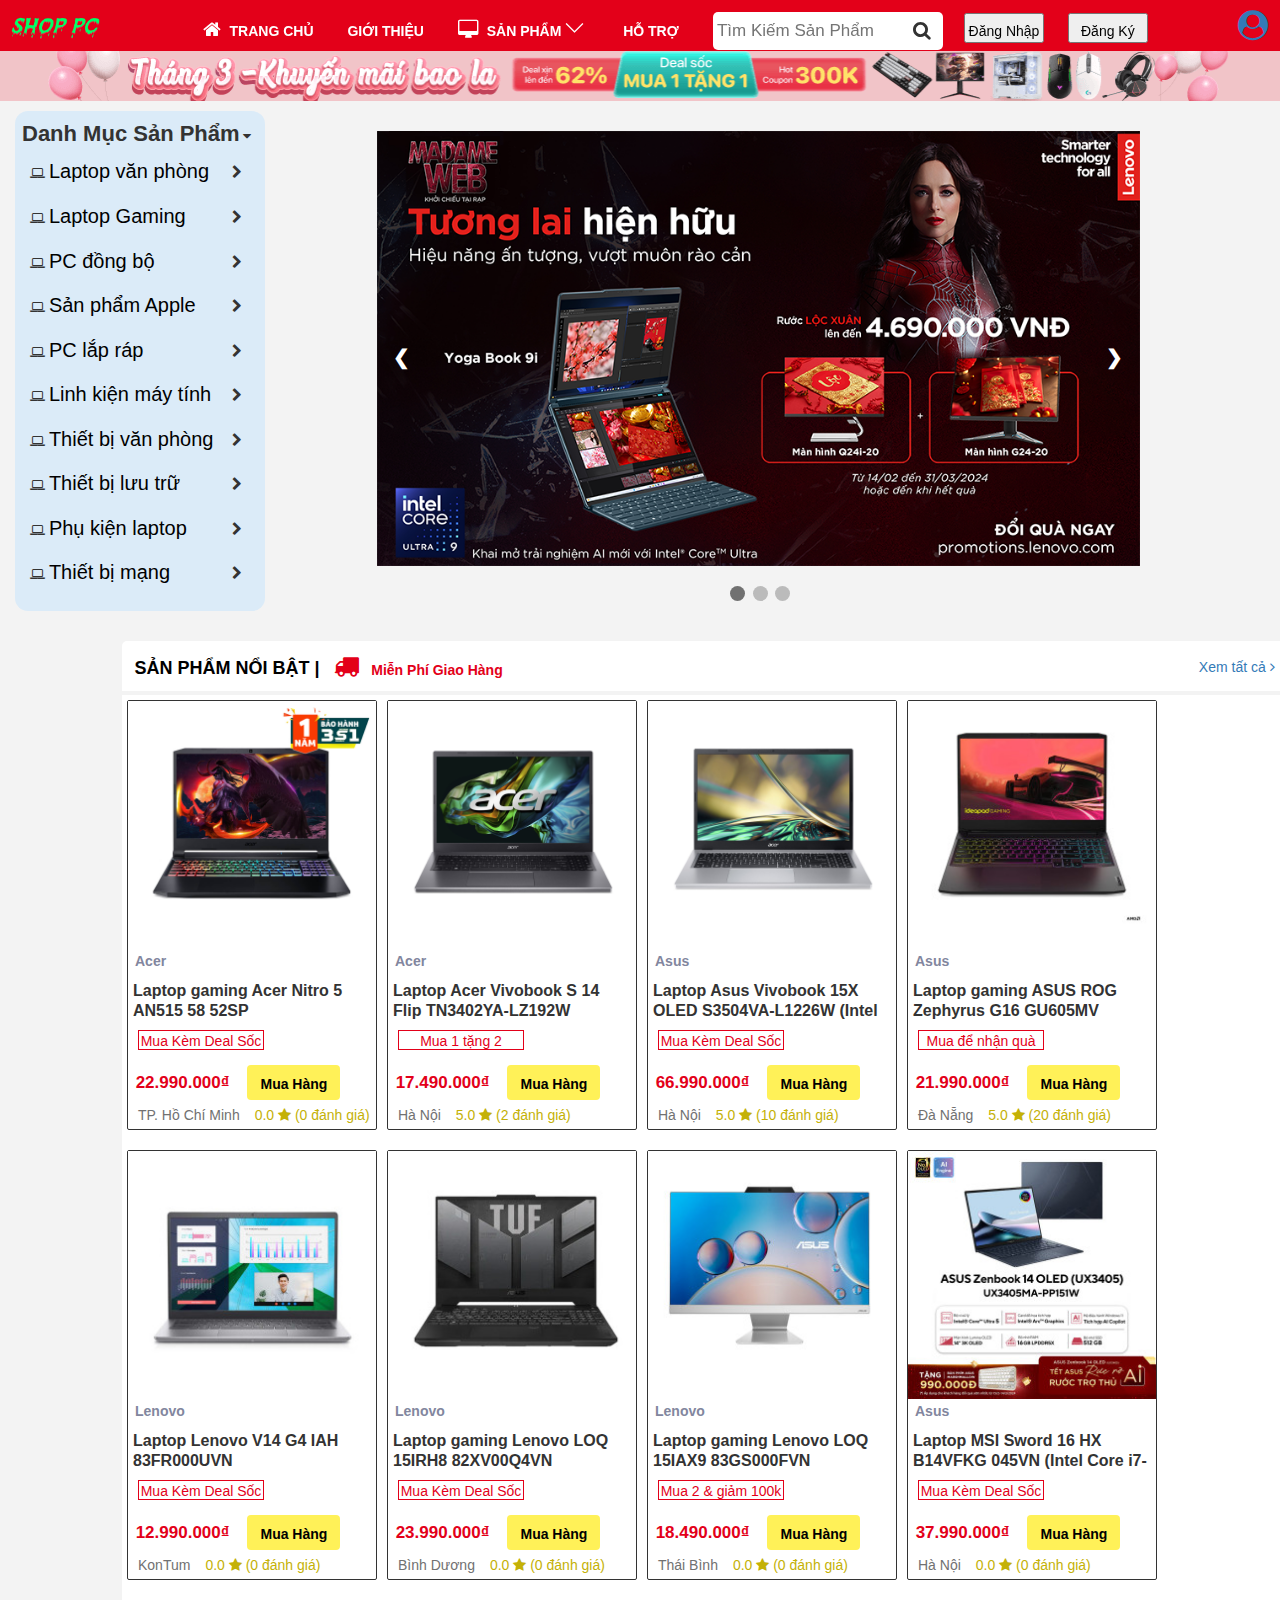
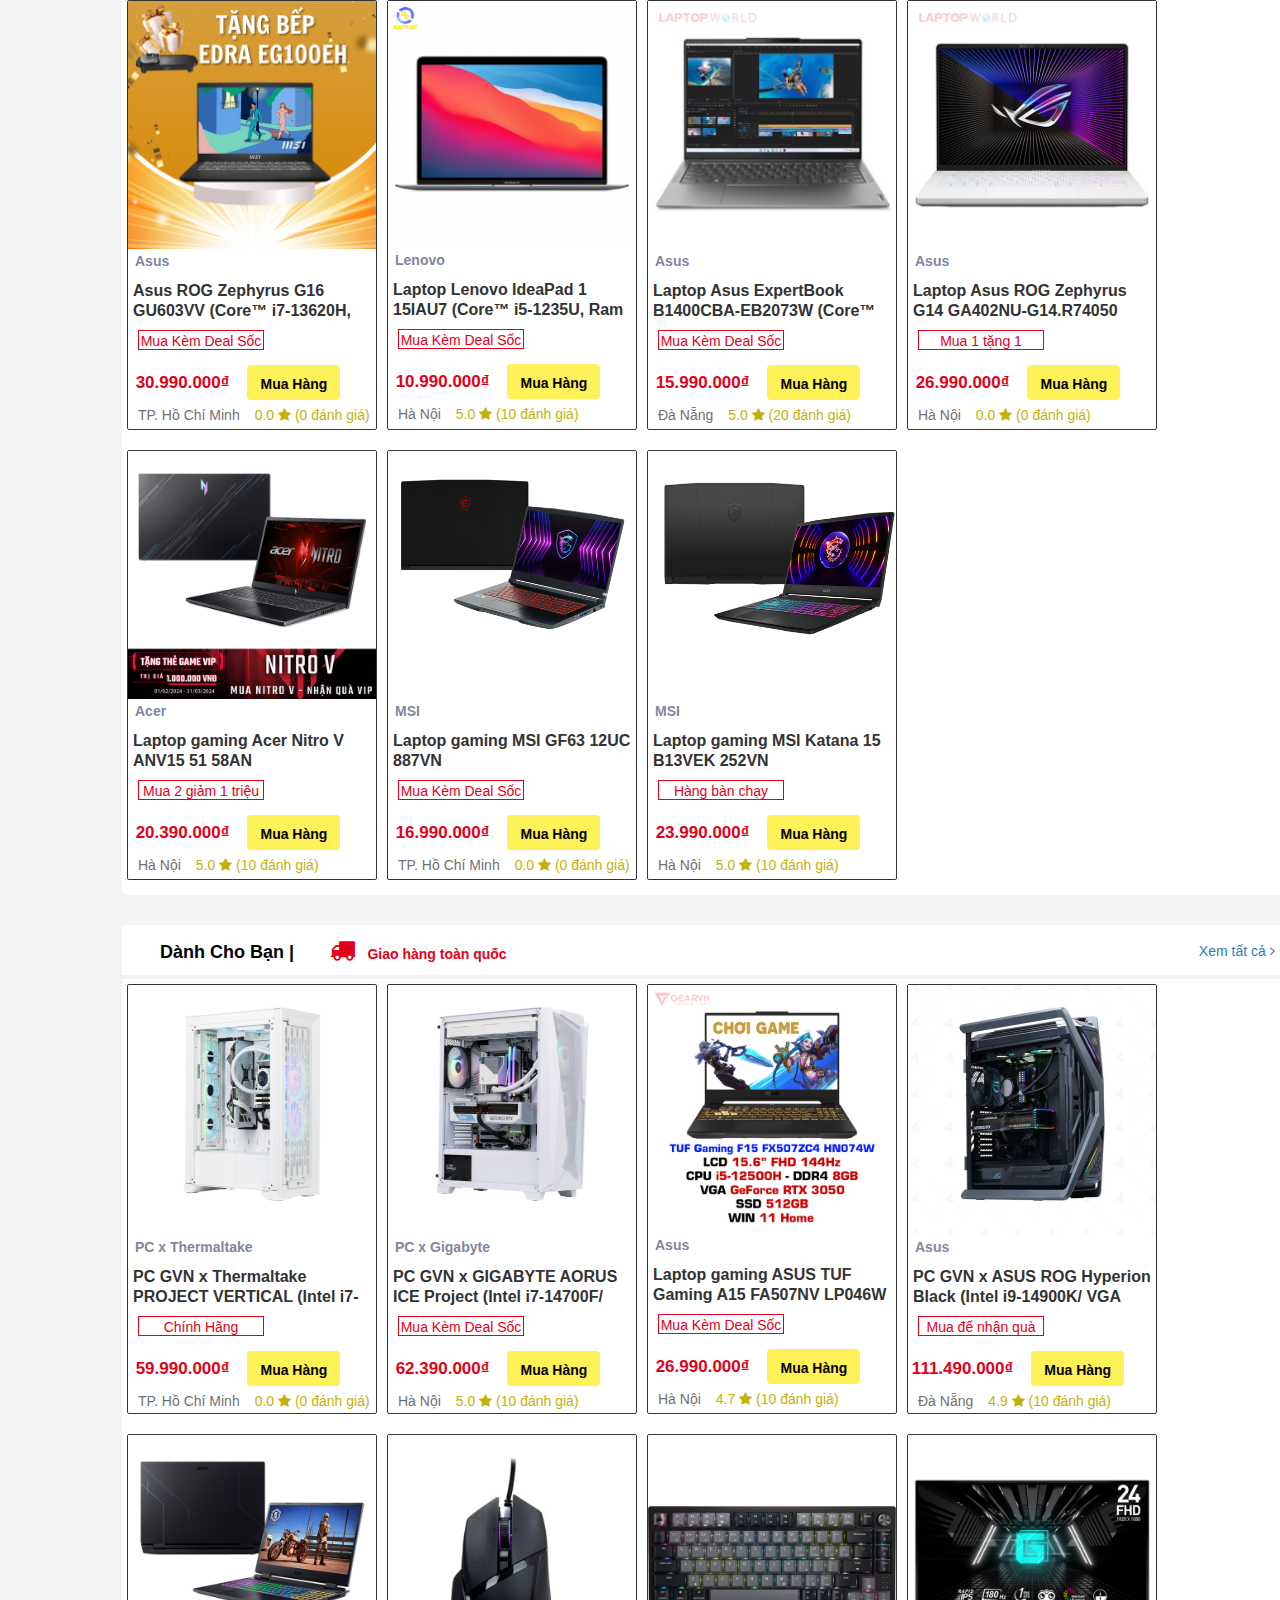
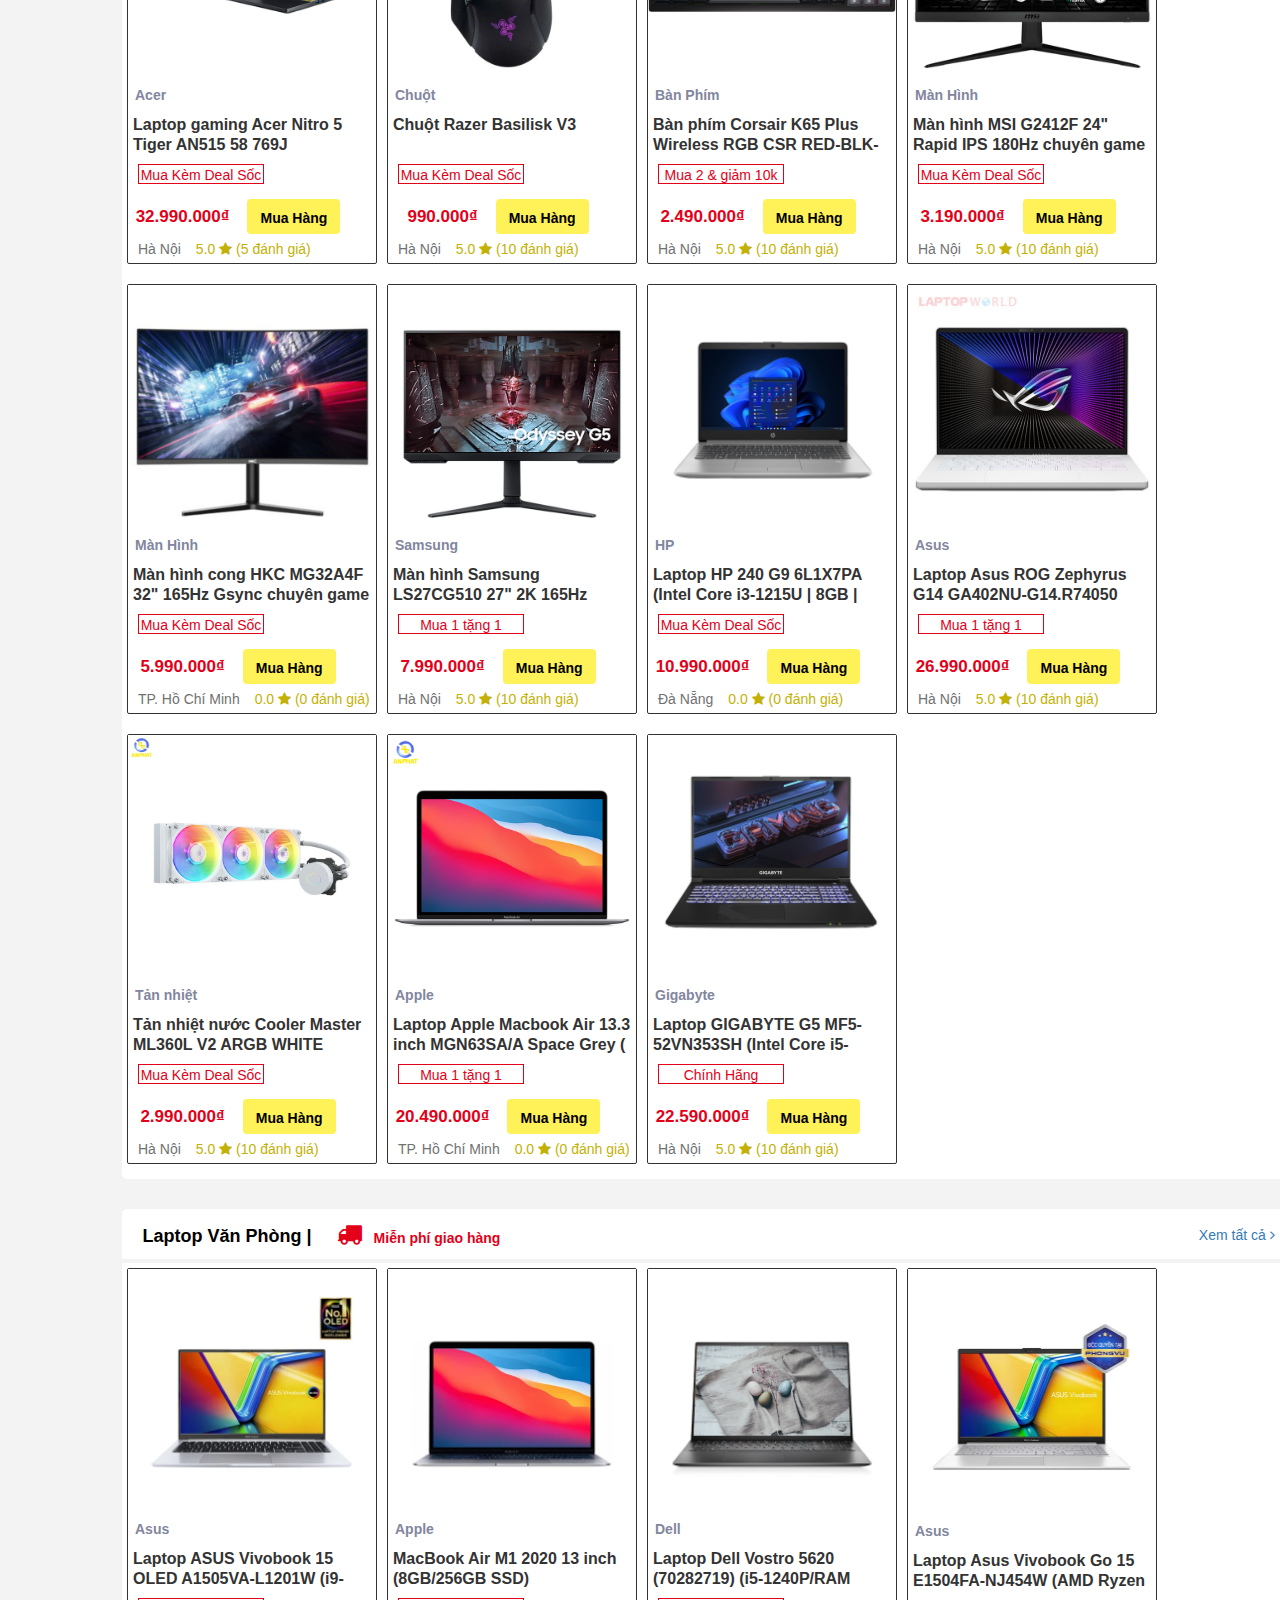
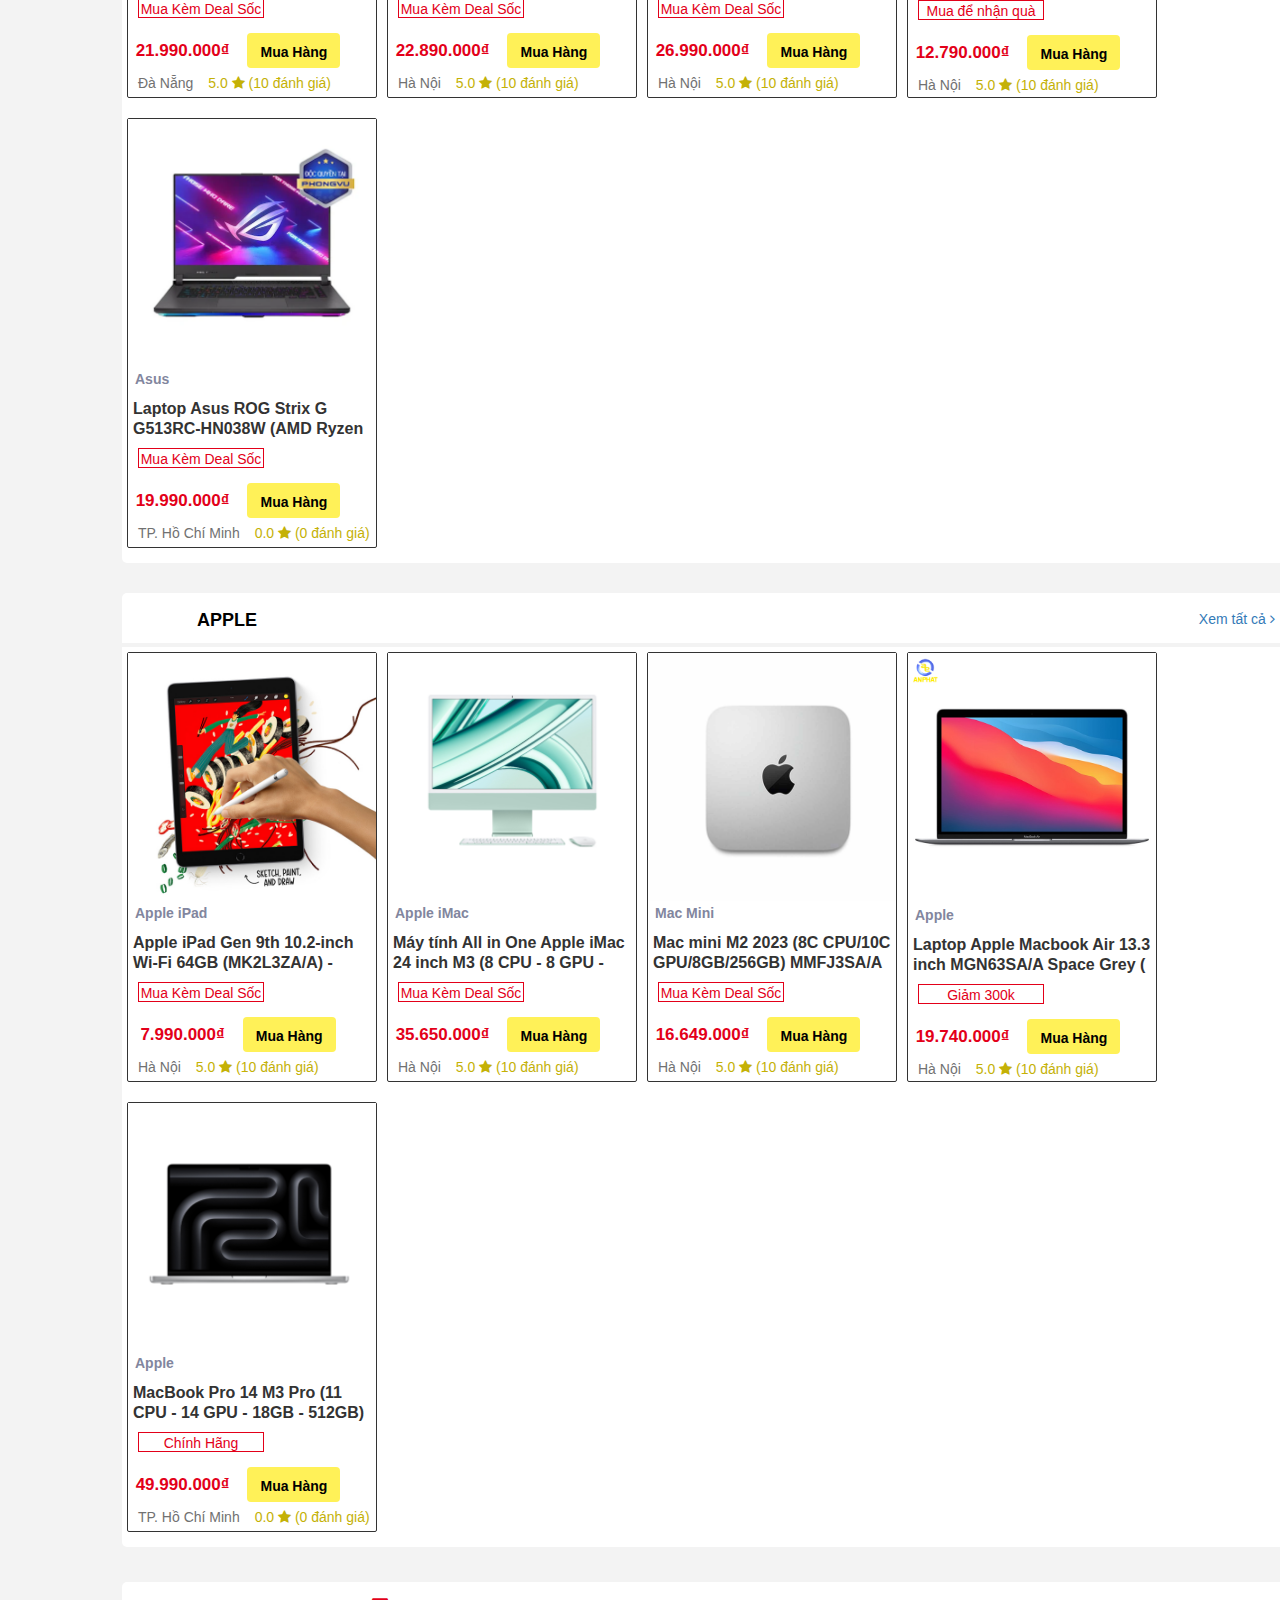
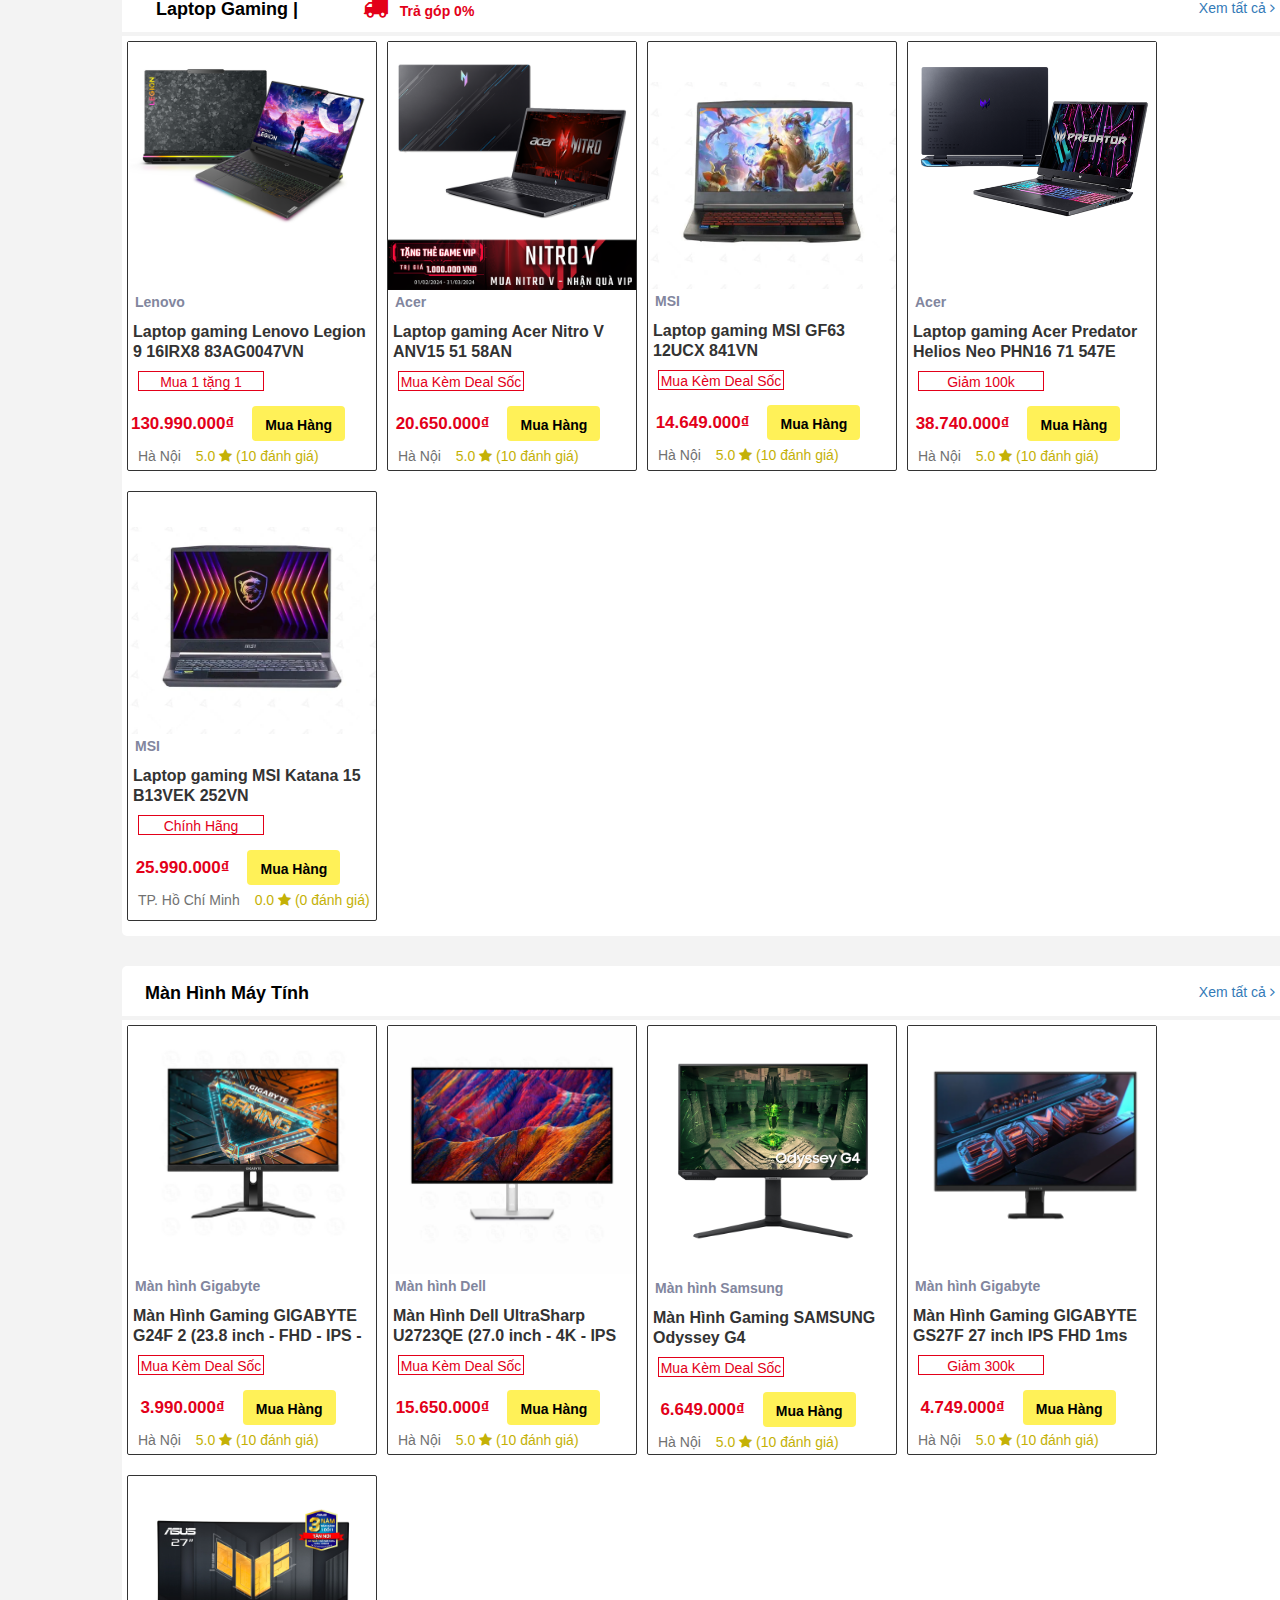
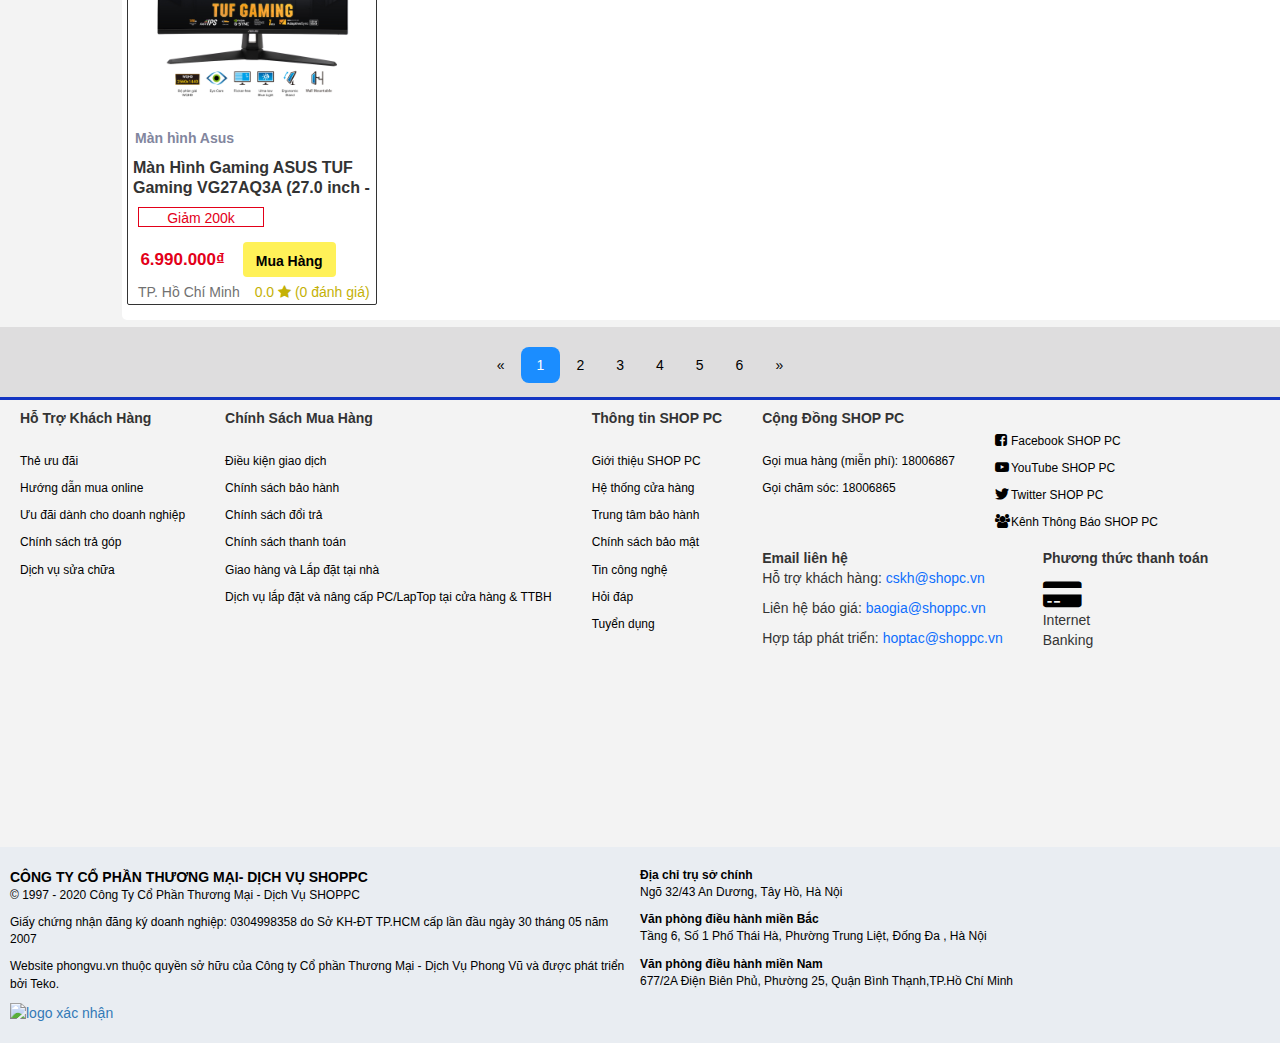
==== commit fdb11719: "update" ====
--- a/banhangonl/index.html
+++ b/banhangonl/index.html
@@ -870,6 +870,9 @@
                             </div>
                             <div class="content-1-bottom">
                                 <a href="">TP. Hồ Chí Minh</a>
+                                <div class="content-1-bottom-right">
+                                    <span>0.0 </span><i class="fa fa-star" aria-hidden="true"></i><span> (0 đánh giá)</span>
+                                </div>
                             </div>
                         </div>
                     </li>
@@ -895,6 +898,9 @@
                             </div>
                             <div class="content-1-bottom">
                                 <a href="">Hà Nội</a>
+                                <div class="content-1-bottom-right">
+                                    <span>5.0 </span><i class="fa fa-star" aria-hidden="true"></i><span> (2 đánh giá)</span>
+                                </div>
                             </div>
                         </div>
                     </li>
@@ -920,6 +926,9 @@
                             </div>
                             <div class="content-1-bottom">
                                 <a href="">Hà Nội</a>
+                                <div class="content-1-bottom-right">
+                                    <span>5.0 </span><i class="fa fa-star" aria-hidden="true"></i><span> (10 đánh giá)</span>
+                                </div>
                             </div>
                         </div>
                     </li>
@@ -945,6 +954,9 @@
                             </div>
                             <div class="content-1-bottom">
                                 <a href="">Đà Nẵng</a>
+                                <div class="content-1-bottom-right">
+                                    <span>5.0 </span><i class="fa fa-star" aria-hidden="true"></i><span> (20 đánh giá)</span>
+                                </div>
                             </div>
                         </div>
                     </li>
@@ -970,6 +982,9 @@
                             </div>
                             <div class="content-1-bottom">
                                 <a href="">KonTum</a>
+                                <div class="content-1-bottom-right">
+                                    <span>0.0 </span><i class="fa fa-star" aria-hidden="true"></i><span> (0 đánh giá)</span>
+                                </div>
                             </div>
                         </div>
                     </li>
@@ -995,6 +1010,9 @@
                             </div>
                             <div class="content-1-bottom">
                                 <a href="">Bình Dương</a>
+                                <div class="content-1-bottom-right">
+                                    <span>0.0 </span><i class="fa fa-star" aria-hidden="true"></i><span> (0 đánh giá)</span>
+                                </div>
                             </div>
                         </div>
                     </li>
@@ -1020,6 +1038,9 @@
                             </div>
                             <div class="content-1-bottom">
                                 <a href="">Thái Bình</a>
+                                <div class="content-1-bottom-right">
+                                    <span>0.0 </span><i class="fa fa-star" aria-hidden="true"></i><span> (0 đánh giá)</span>
+                                </div>
                             </div>
                         </div>
                     </li>
@@ -1045,6 +1066,9 @@
                             </div>
                             <div class="content-1-bottom">
                                 <a href="">Hà Nội</a>
+                                <div class="content-1-bottom-right">
+                                    <span>0.0 </span><i class="fa fa-star" aria-hidden="true"></i><span> (0 đánh giá)</span>
+                                </div>
                             </div>
                         </div>
                     </li>
@@ -1070,6 +1094,9 @@
                             </div>
                             <div class="content-1-bottom">
                                 <a href="">TP. Hồ Chí Minh</a>
+                                <div class="content-1-bottom-right">
+                                    <span>0.0 </span><i class="fa fa-star" aria-hidden="true"></i><span> (0 đánh giá)</span>
+                                </div>
                             </div>
                         </div>
                     </li>
@@ -1094,6 +1121,9 @@
                             </div>
                             <div class="content-1-bottom">
                                 <a href="">Hà Nội</a>
+                                <div class="content-1-bottom-right">
+                                    <span>5.0 </span><i class="fa fa-star" aria-hidden="true"></i><span> (10 đánh giá)</span>
+                                </div>
                             </div>
                         </div>
                     </li>
@@ -1118,6 +1148,9 @@
                             </div>
                             <div class="content-1-bottom">
                                 <a href="">Đà Nẵng</a>
+                                <div class="content-1-bottom-right">
+                                    <span>5.0 </span><i class="fa fa-star" aria-hidden="true"></i><span> (20 đánh giá)</span>
+                                </div>
                             </div>
                         </div>
                     </li>
@@ -1142,6 +1175,9 @@
                             </div>
                             <div class="content-1-bottom">
                                 <a href="">Hà Nội</a>
+                                <div class="content-1-bottom-right">
+                                    <span>0.0 </span><i class="fa fa-star" aria-hidden="true"></i><span> (0 đánh giá)</span>
+                                </div>
                             </div>
                         </div>
                     </li>
@@ -1166,6 +1202,9 @@
                             </div>
                             <div class="content-1-bottom">
                                 <a href="">Hà Nội</a>
+                                <div class="content-1-bottom-right">
+                                    <span>5.0 </span><i class="fa fa-star" aria-hidden="true"></i><span> (10 đánh giá)</span>
+                                </div>
                             </div>
                         </div>
                     </li>
@@ -1190,6 +1229,9 @@
                             </div>
                             <div class="content-1-bottom">
                                 <a href="">TP. Hồ Chí Minh</a>
+                                <div class="content-1-bottom-right">
+                                    <span>0.0 </span><i class="fa fa-star" aria-hidden="true"></i><span> (0 đánh giá)</span>
+                                </div>
                             </div>
                         </div>
                     </li>
@@ -1214,6 +1256,9 @@
                             </div>
                             <div class="content-1-bottom">
                                 <a href="">Hà Nội</a>
+                                <div class="content-1-bottom-right">
+                                    <span>5.0 </span><i class="fa fa-star" aria-hidden="true"></i><span> (10 đánh giá)</span>
+                                </div>
                             </div>
                         </div>
                     </li>
@@ -1253,6 +1298,9 @@
                             </div>
                             <div class="content-1-bottom">
                                 <a href="">TP. Hồ Chí Minh</a>
+                                <div class="content-1-bottom-right">
+                                    <span>0.0 </span><i class="fa fa-star" aria-hidden="true"></i><span> (0 đánh giá)</span>
+                                </div>
                             </div>
                         </div>
                     </li>
@@ -1277,6 +1325,9 @@
                             </div>
                             <div class="content-1-bottom">
                                 <a href="">Hà Nội</a>
+                                <div class="content-1-bottom-right">
+                                    <span>5.0 </span><i class="fa fa-star" aria-hidden="true"></i><span> (10 đánh giá)</span>
+                                </div>
                             </div>
                         </div>
                     </li>
@@ -1301,6 +1352,9 @@
                             </div>
                             <div class="content-1-bottom">
                                 <a href="">Hà Nội</a>
+                                <div class="content-1-bottom-right">
+                                    <span>4.7 </span><i class="fa fa-star" aria-hidden="true"></i><span> (10 đánh giá)</span>
+                                </div>
                             </div>
                         </div>
                     </li>
@@ -1325,6 +1379,9 @@
                             </div>
                             <div class="content-1-bottom">
                                 <a href="">Đà Nẵng</a>
+                                <div class="content-1-bottom-right">
+                                    <span>4.9 </span><i class="fa fa-star" aria-hidden="true"></i><span> (10 đánh giá)</span>
+                                </div>
                             </div>
                         </div>
                     </li>
@@ -1349,6 +1406,9 @@
                             </div>
                             <div class="content-1-bottom">
                                 <a href="">Hà Nội</a>
+                                <div class="content-1-bottom-right">
+                                    <span>5.0 </span><i class="fa fa-star" aria-hidden="true"></i><span> (5 đánh giá)</span>
+                                </div>
                             </div>
                         </div>
                     </li>
@@ -1374,6 +1434,9 @@
                             </div>
                             <div class="content-1-bottom">
                                 <a href="">Hà Nội</a>
+                                <div class="content-1-bottom-right">
+                                    <span>5.0 </span><i class="fa fa-star" aria-hidden="true"></i><span> (10 đánh giá)</span>
+                                </div>
                             </div>
                         </div>
                     </li>
@@ -1398,6 +1461,9 @@
                             </div>
                             <div class="content-1-bottom">
                                 <a href="">Hà Nội</a>
+                                <div class="content-1-bottom-right">
+                                    <span>5.0 </span><i class="fa fa-star" aria-hidden="true"></i><span> (10 đánh giá)</span>
+                                </div>
                             </div>
                         </div>
                     </li>
@@ -1422,6 +1488,9 @@
                             </div>
                             <div class="content-1-bottom">
                                 <a href="">Hà Nội</a>
+                                <div class="content-1-bottom-right">
+                                    <span>5.0 </span><i class="fa fa-star" aria-hidden="true"></i><span> (10 đánh giá)</span>
+                                </div>
                             </div>
                         </div>
                     </li>
@@ -1446,6 +1515,9 @@
                             </div>
                             <div class="content-1-bottom">
                                 <a href="">TP. Hồ Chí Minh</a>
+                                <div class="content-1-bottom-right">
+                                    <span>0.0 </span><i class="fa fa-star" aria-hidden="true"></i><span> (0 đánh giá)</span>
+                                </div>
                             </div>
                         </div>
                     </li>
@@ -1470,6 +1542,9 @@
                             </div>
                             <div class="content-1-bottom">
                                 <a href="">Hà Nội</a>
+                                <div class="content-1-bottom-right">
+                                    <span>5.0 </span><i class="fa fa-star" aria-hidden="true"></i><span> (10 đánh giá)</span>
+                                </div>
                             </div>
                         </div>
                     </li>
@@ -1494,6 +1569,9 @@
                             </div>
                             <div class="content-1-bottom">
                                 <a href="">Đà Nẵng</a>
+                                <div class="content-1-bottom-right">
+                                    <span>0.0 </span><i class="fa fa-star" aria-hidden="true"></i><span> (0 đánh giá)</span>
+                                </div>
                             </div>
                         </div>
                     </li>
@@ -1518,6 +1596,9 @@
                             </div>
                             <div class="content-1-bottom">
                                 <a href="">Hà Nội</a>
+                                <div class="content-1-bottom-right">
+                                    <span>5.0 </span><i class="fa fa-star" aria-hidden="true"></i><span> (10 đánh giá)</span>
+                                </div>
                             </div>
                         </div>
                     </li>
@@ -1542,6 +1623,9 @@
                             </div>
                             <div class="content-1-bottom">
                                 <a href="">Hà Nội</a>
+                                <div class="content-1-bottom-right">
+                                    <span>5.0 </span><i class="fa fa-star" aria-hidden="true"></i><span> (10 đánh giá)</span>
+                                </div>
                             </div>
                         </div>
                     </li>
@@ -1566,6 +1650,9 @@
                             </div>
                             <div class="content-1-bottom">
                                 <a href="">TP. Hồ Chí Minh</a>
+                                <div class="content-1-bottom-right">
+                                    <span>0.0 </span><i class="fa fa-star" aria-hidden="true"></i><span> (0 đánh giá)</span>
+                                </div>
                             </div>
                         </div>
                     </li>
@@ -1590,6 +1677,9 @@
                             </div>
                             <div class="content-1-bottom">
                                 <a href="">Hà Nội</a>
+                                <div class="content-1-bottom-right">
+                                    <span>5.0 </span><i class="fa fa-star" aria-hidden="true"></i><span> (10 đánh giá)</span>
+                                </div>
                             </div>
                         </div>
                     </li>
@@ -1629,6 +1719,9 @@
                             </div>
                             <div class="content-1-bottom">
                                 <a href="">Đà Nẵng</a>
+                                <div class="content-1-bottom-right">
+                                    <span>5.0 </span><i class="fa fa-star" aria-hidden="true"></i><span> (10 đánh giá)</span>
+                                </div>
                             </div>
                         </div>
                     </li>
@@ -1653,6 +1746,9 @@
                             </div>
                             <div class="content-1-bottom">
                                 <a href="">Hà Nội</a>
+                                <div class="content-1-bottom-right">
+                                    <span>5.0 </span><i class="fa fa-star" aria-hidden="true"></i><span> (10 đánh giá)</span>
+                                </div>
                             </div>
                         </div>
                     </li>
@@ -1677,6 +1773,9 @@
                             </div>
                             <div class="content-1-bottom">
                                 <a href="">Hà Nội</a>
+                                <div class="content-1-bottom-right">
+                                    <span>5.0 </span><i class="fa fa-star" aria-hidden="true"></i><span> (10 đánh giá)</span>
+                                </div>
                             </div>
                         </div>
                     </li>
@@ -1701,6 +1800,9 @@
                             </div>
                             <div class="content-1-bottom">
                                 <a href="">Hà Nội</a>
+                                <div class="content-1-bottom-right">
+                                    <span>5.0 </span><i class="fa fa-star" aria-hidden="true"></i><span> (10 đánh giá)</span>
+                                </div>
                             </div>
                         </div>
                     </li>
@@ -1725,6 +1827,9 @@
                             </div>
                             <div class="content-1-bottom">
                                 <a href="">TP. Hồ Chí Minh</a>
+                                <div class="content-1-bottom-right">
+                                    <span>0.0 </span><i class="fa fa-star" aria-hidden="true"></i><span> (0 đánh giá)</span>
+                                </div>
                             </div>
                         </div>
                     </li>
@@ -1761,6 +1866,9 @@
                             </div>
                             <div class="content-1-bottom">
                                 <a href="">Hà Nội</a>
+                                <div class="content-1-bottom-right">
+                                    <span>5.0 </span><i class="fa fa-star" aria-hidden="true"></i><span> (10 đánh giá)</span>
+                                </div>
                             </div>
                         </div>
                     </li>
@@ -1785,6 +1893,9 @@
                             </div>
                             <div class="content-1-bottom">
                                 <a href="">Hà Nội</a>
+                                <div class="content-1-bottom-right">
+                                    <span>5.0 </span><i class="fa fa-star" aria-hidden="true"></i><span> (10 đánh giá)</span>
+                                </div>
                             </div>
                         </div>
                     </li>
@@ -1809,6 +1920,9 @@
                             </div>
                             <div class="content-1-bottom">
                                 <a href="">Hà Nội</a>
+                                <div class="content-1-bottom-right">
+                                    <span>5.0 </span><i class="fa fa-star" aria-hidden="true"></i><span> (10 đánh giá)</span>
+                                </div>
                             </div>
                         </div>
                     </li>
@@ -1833,6 +1947,9 @@
                             </div>
                             <div class="content-1-bottom">
                                 <a href="">Hà Nội</a>
+                                <div class="content-1-bottom-right">
+                                    <span>5.0 </span><i class="fa fa-star" aria-hidden="true"></i><span> (10 đánh giá)</span>
+                                </div>
                             </div>
                         </div>
                     </li>
@@ -1857,6 +1974,9 @@
                             </div>
                             <div class="content-1-bottom">
                                 <a href="">TP. Hồ Chí Minh</a>
+                                <div class="content-1-bottom-right">
+                                    <span>0.0 </span><i class="fa fa-star" aria-hidden="true"></i><span> (0 đánh giá)</span>
+                                </div>
                             </div>
                         </div>
                     </li>
@@ -1871,7 +1991,7 @@
                             <a href=""> Xem tất cả <i class="fa fa-angle-right" aria-hidden="true"></i></a>
                         </div>
                         <div class="contents-spnb-center">
-                            <i class="fa fa-truck" aria-hidden="true"></i><span>Giao hàng toàn quốc</span>
+                            <i class="fa fa-truck" aria-hidden="true"></i><span>Trả góp 0%</span>
                         </div>
                     </div>
                     <div class="cut"></div>
@@ -1895,14 +2015,17 @@
                             </div>
                             <div class="content-1-bottom">
                                 <a href="">Hà Nội</a>
-                            </div>
-                        </div>
-                    </li>
-                    <li class="content">
-                        <div class="img-content">
-                            <a href="">
-                            <img class="img-ct"
-                             src="image/anh34.jpg" 
+                                <div class="content-1-bottom-right">
+                                    <span>5.0 </span><i class="fa fa-star" aria-hidden="true"></i><span> (10 đánh giá)</span>
+                                </div>
+                            </div>
+                        </div>
+                    </li>
+                    <li class="content">
+                        <div class="img-content">
+                            <a href="">
+                            <img class="img-ct"
+                             src="image/anh20.jpg" 
                              alt=""></a>
                         </div>
                         <div class="content-1">
@@ -1919,6 +2042,9 @@
                             </div>
                             <div class="content-1-bottom">
                                 <a href="">Hà Nội</a>
+                                <div class="content-1-bottom-right">
+                                    <span>5.0 </span><i class="fa fa-star" aria-hidden="true"></i><span> (10 đánh giá)</span>
+                                </div>
                             </div>
                         </div>
                     </li>
@@ -1927,7 +2053,7 @@
                             <a href="">
                             <img class="img-ct"
                              src=" image/anh35.jpg" 
-                             alt=""></a>
+                             alt="" style="margin-top: 40px;"></a>
                         </div>
                         <div class="content-1">
                             <a href=""><p class="content-1-h2">MSI</p></a>
@@ -1943,6 +2069,9 @@
                             </div>
                             <div class="content-1-bottom">
                                 <a href="">Hà Nội</a>
+                                <div class="content-1-bottom-right">
+                                    <span>5.0 </span><i class="fa fa-star" aria-hidden="true"></i><span> (10 đánh giá)</span>
+                                </div>
                             </div>
                         </div>
                     </li>
@@ -1967,15 +2096,18 @@
                             </div>
                             <div class="content-1-bottom">
                                 <a href="">Hà Nội</a>
-                            </div>
-                        </div>
-                    </li>
-                    <li class="content">
-                        <div class="img-content">
-                            <a href="">
-                            <img class="img-ct"
-                             src=" image/anh37.jpg" 
-                             alt=""></a>
+                                <div class="content-1-bottom-right">
+                                    <span>5.0 </span><i class="fa fa-star" aria-hidden="true"></i><span> (10 đánh giá)</span>
+                                </div>
+                            </div>
+                        </div>
+                    </li>
+                    <li class="content">
+                        <div class="img-content">
+                            <a href="">
+                            <img class="img-ct"
+                             src="image/anh37.jpg" 
+                             alt="" style="margin-top: 35px;"></a>
                         </div>
                         <div class="content-1">
                             <a href=""><p class="content-1-h2">MSI</p></a>
@@ -1991,6 +2123,9 @@
                             </div>
                             <div class="content-1-bottom">
                                 <a href="">TP. Hồ Chí Minh</a>
+                                <div class="content-1-bottom-right">
+                                    <span>0.0 </span><i class="fa fa-star" aria-hidden="true"></i><span> (0 đánh giá)</span>
+                                </div>
                             </div>
                         </div>
                     </li>
@@ -2027,6 +2162,9 @@
                             </div>
                             <div class="content-1-bottom">
                                 <a href="">Hà Nội</a>
+                                <div class="content-1-bottom-right">
+                                    <span>5.0 </span><i class="fa fa-star" aria-hidden="true"></i><span> (10 đánh giá)</span>
+                                </div>
                             </div>
                         </div>
                     </li>
@@ -2051,14 +2189,17 @@
                             </div>
                             <div class="content-1-bottom">
                                 <a href="">Hà Nội</a>
-                            </div>
-                        </div>
-                    </li>
-                    <li class="content">
-                        <div class="img-content">
-                            <a href="">
-                            <img class="img-ct"
-                             src=" image/anh40.jpg" 
+                                <div class="content-1-bottom-right">
+                                    <span>5.0 </span><i class="fa fa-star" aria-hidden="true"></i><span> (10 đánh giá)</span>
+                                </div>
+                            </div>
+                        </div>
+                    </li>
+                    <li class="content">
+                        <div class="img-content">
+                            <a href="">
+                            <img class="img-ct"
+                             src="image/anh40.jpg" 
                              alt="" style="width: 190px; margin: 30px;"></a>
                         </div>
                         <div class="content-1">
@@ -2075,6 +2216,9 @@
                             </div>
                             <div class="content-1-bottom">
                                 <a href="">Hà Nội</a>
+                                <div class="content-1-bottom-right">
+                                    <span>5.0 </span><i class="fa fa-star" aria-hidden="true"></i><span> (10 đánh giá)</span>
+                                </div>
                             </div>
                         </div>
                     </li>
@@ -2099,14 +2243,17 @@
                             </div>
                             <div class="content-1-bottom">
                                 <a href="">Hà Nội</a>
-                            </div>
-                        </div>
-                    </li>
-                    <li class="content">
-                        <div class="img-content">
-                            <a href="">
-                            <img class="img-ct"
-                             src=" image/anh42.jpg" 
+                                <div class="content-1-bottom-right">
+                                    <span>5.0 </span><i class="fa fa-star" aria-hidden="true"></i><span> (10 đánh giá)</span>
+                                </div>
+                            </div>
+                        </div>
+                    </li>
+                    <li class="content">
+                        <div class="img-content">
+                            <a href="">
+                            <img class="img-ct"
+                             src="image/anh42.jpg" 
                              alt="" style="width: 200px; margin: 25px;"></a>
                         </div>
                         <div class="content-1">
@@ -2123,6 +2270,9 @@
                             </div>
                             <div class="content-1-bottom">
                                 <a href="">TP. Hồ Chí Minh</a>
+                                <div class="content-1-bottom-right">
+                                    <span>0.0 </span><i class="fa fa-star" aria-hidden="true"></i><span> (0 đánh giá)</span>
+                                </div>
                             </div>
                         </div>
                     </li>
--- a/banhangonl/assets/css/style.css
+++ b/banhangonl/assets/css/style.css
@@ -22,7 +22,6 @@
     background-color: #f3f3f3!important;
 }
 #main #header{
-    
     background-color: #E30019;
     position: fixed;
     top: 0;
@@ -105,8 +104,18 @@
     color: #333;
     line-height: 38px;
 }
-#nav  li :nth-child(7) {
+#nav .login { 
     width: 100px;
+    text-align: center;
+    border-radius: 30px;
+}
+#nav .login button {
+    text-align: center;
+    margin-top: 13px;
+    padding-top: 5px;
+}
+#nav  li :nth-child(8) .login{
+
 }
 #nav .fa-user-circle {
     float:right;
@@ -172,17 +181,7 @@
     max-width: 100%;
     height: auto;
 }
-@media screen and (max-width: 767px) {
-    .col-sm-3  {
-        width: 250px;
-        height: 470px;
-        padding: 5px;
-    }
-    #sidenav .sub-menu{
-        margin-top: 20px;
-        left: 240px;
-    }
-}
+
 #sidenav .sidenav-1 .item a {
     text-decoration: none;
 }
@@ -237,6 +236,17 @@
 .sidenav-1 .item a {
     color: #000000;
 }
+@media screen and (max-width: 767px) {
+    .col-sm-3  {
+        width: 250px;
+        height: 470px;
+        padding: 5px;
+    }
+    #sidenav .sub-menu{
+        margin-top: 20px;
+        left: 240px;
+    }
+}
 @media screen  and (max-width:915px){
     #sidenav {
         margin-top: 20px;
@@ -248,9 +258,9 @@
 /* -------- slider----- */
 #slider {
     margin: auto;
-    max-width: 900px;
+    max-width: 960px;
     position: relative;
-    margin-top: 10px;   
+    margin-top: 30px; 
 } 
 #slider .bgr {
     margin-left: 82px;
@@ -260,8 +270,9 @@
     vertical-align: middle;
 }
 .col-sm-9 .slider-left {
-    width: 110px;
-}
+    width: 210px;
+}
+
 @media screen and (max-width:1329px) {
     .slider-left, .slider-right {
         display: none;
@@ -271,12 +282,21 @@
     margin-top: -670px;
 }
 .col-sm-9 .slider-right {
-    width: 110px;
+    width: 210px;
     float: right;
 }
 .slider-right img{
     margin-top: -710px;
    
+}
+@media screen and (max-width:1600px) {
+    .col-sm-9 .slider-left {
+        width: 110px;
+    }
+    .col-sm-9 .slider-right {
+        width: 110px;
+        float: right;
+    }
 }
 .prev, .next {
     cursor: pointer;
@@ -292,7 +312,7 @@
     user-select: none;
 }
 .next {
-    right: 82px;
+    right: 86px;
     border-radius: 3px 0 0 3px;
 }
 .prev {
@@ -375,13 +395,11 @@
 #container {
     padding: 2px;
     margin-left: 10px;
-    
 }
 .contents .contents-spnb {
     height: 50px;
     background-color: #fff;
-    border-radius: 3px;
-    
+    border-radius: 9px;  
 }
 .contents .contents-spnb .contents-spnb-left a {
     width: 200px;
@@ -420,19 +438,16 @@
     background-color: #f3f3f3;
 }
 .contents .contents-spnb .contents-spnb-right a {
-    
     margin-top: 16px;
     float: right;
     width: 100px;
     text-align: center;
     text-decoration: none;
 }
-.contents ul {
+#container .contents ul {
     display: inline-block; 
-}
-#container .contents ul {
     width: 1300px;
-    margin: 0 260px;
+    margin: 0 310px;
     background-color: #fff;
     border-radius: 5px;
     margin-top: 30px;
@@ -464,9 +479,14 @@
         margin: 0 60px;
         margin-top: 30px;
     }
+    .contents ul .content{
+        width: 23%;
+    }
+    .content .content-1 .content-1-price {
+        margin-left: 30px;
+    }
 }
 @media screen and (max-width:840px){
-
     .content-1 {
         height: 140px;
     }
@@ -495,22 +515,14 @@
     }
     .col-sm-9 {
         width: 510px;
-    } 
-}
-@media  screen and (max-width: 1149px) {
-    .contents ul .content{
-        width: 23%;
-    }
-    .content .content-1 .content-1-price {
-        margin-left: 30px;
+    }
+    .content-1 .content-1-bottom .content-1-bottom-right {
+        display: none;
     }
 }
 .contents ul .no-margin {
     margin-right: 0;
   }
-/* .img-content img {
-    width: 100;
-} */
 .contnet .img-content .img-ct img {
     width: 100px;
     height: auto;
@@ -552,13 +564,12 @@
     height: 30px;
 }
 .content .content-1 .content-1-price .price {
-    color: #c7b200;
+    color: #E30019;
     font-weight: 600;
     margin: 6px 18px;
     vertical-align: middle;
     font-size: 17px;
     margin-left: 10px;
-    
 }
 .content-1 .content-1-price .price .money {
     vertical-align: middle;
@@ -571,7 +582,7 @@
     margin-right: 38px;
     height: 35px;
     text-align: center;
-    padding-top: 5px;
+    padding-top: 8px;
 }
 .content-1 .content-1-price .btn-card:hover {
     background: #c7b200;
@@ -580,18 +591,25 @@
     margin-left: 10px;
     margin-top: 25px;
     line-height: 20px;
+    display: flex;
 }
 .content-1 .content-1-bottom a {
     color: #717171;
 }
+.content-1 .content-1-bottom .content-1-bottom-right {
+    color: #c4b106;
+    margin-left: 15px;
+    line-height: 20px;
+}
+
 /* -------- Số trang  đang truy cập----- */
+
 .next-page {
     width: 100%;
     height: 70px;
     background-color:#deddde;
     text-align: center;
 }
-
 .next-page .pagination a {
     color: black;
     float: left;
@@ -611,13 +629,13 @@
 }
 
 /* -----------Chân Trang---------- */
+
 #top-footer {
     border-top: 3px solid rgb(20, 53, 195);
     position: relative;
     height: 450px; 
 }
 .top-footer-1 {
-    
     width: 100%;
 }
 .top-footer-1 .top-footer-1-right,
@@ -639,14 +657,12 @@
 .top-footer-1 .top-footer-1-left .top-footer-1-left-content {
     font-size: 12px;
     padding-top: 15px;
-    
 }
 .top-footer-1 .top-footer-1-right .top-footer-1-right-content :hover,
 .top-footer-1 .top-footer-1-center .top-footer-1-center-content :hover,
 .top-footer-1 .top-footer-1-left .top-footer-1-left-content :hover {
    color: #0d6efd;
     display: block;
-    
 }
 .top-footer-1 .top-footer-1-right .top-footer-1-right-content  a ,
 .top-footer-1 .top-footer-1-center .top-footer-1-center-content a,
@@ -655,7 +671,6 @@
     color: #000000;
     text-decoration: none;
     padding-top: 10px;
-
 }   
 @media screen and (min-width: 40em) {
     .top-footer-1-right,
@@ -674,14 +689,12 @@
     border-radius: 3px;
     text-align: center;
     padding-right: 5px;
-    
 }   
 
 #footer {
     background-color: rgb(233, 237, 242);
     color: #fff;
     text-align: center;
-    
     width: 100%;
     color: #000000;
 }
@@ -727,21 +740,16 @@
     overflow-x: auto;
     overflow-y: auto;
 }
+
 /* ---------- lap-top-van-phong------------ */
+
 #container-laptop .header-ltvp img{
     max-width: 100%;
-    padding: 10px 115px;
-    margin-left: 15px;
+    padding: 10px 20px ;
     border-radius: 3px; 
-    
 }
 .content-laptop .top-content-ltvp {
    height: 80px;
-}
-@media screen and (max-width:909px) {
-    .content-laptop .top-content-ltvp{
-    height: 130px;
-    }
 }
 .content-laptop .top-content-ltvp .top-content-ltvp-1 {
     padding-top: 20px;
@@ -762,16 +770,15 @@
     font-size: 14px;
     font-weight: 400;
     border-radius: 5px;
-
 }
 .content-laptop .top-content-ltvp .top-content-ltvp-1 .top-content-ltvp-2 .top-content-ltvp-3 {
     color: #000000;
     padding: 4px 7px;
 }
 .content-laptop {
-    width: 84%;
+    width: 1295px;
     background-color: #fff;
-    margin-left: 130px;
+    margin-left: 220px;
     border-radius: 4px;
 }
 .space-top-ltvp {
@@ -780,31 +787,34 @@
     background-color: #0d6efd;
     margin-top: 15px;
 }
-#container-laptop .css-1 i {
-    font-size: 30px;
-    padding: 30px 0px 20px 20px;
-}
-#container-laptop .css-1  b {
+ .css-1 i {
     font-size: 25px;
+    padding-top: 20px;
+    padding-left: 15px;
+}
+ .css-1  b {
+    font-size: 20px;
     margin-left: 15px;
+}
+.css-1 a{
+    text-decoration: none;
+    color: #333;
+}
+.css-1 a:hover {
+    color: #E30019
 }
 .content-laptop ul {
     display: inline-block;
 }
 .content-laptop ul .content-ltvp {
     display: block;
-    width: 20%;
+    width: 18%;
     width: 250px;
     height: 420px;
     border: 1px solid #717171;
     margin: 5px 3px;
     float: left;
     border-radius: 2px;
-}
-@media  (max-width:567px) {
-    .content-laptop .img-content-ltvp {
-        padding: 1px;
-    }
 }
 .content-laptop ul .no-margin {
     margin-right: 0;
@@ -870,6 +880,42 @@
     font-weight: 550;
     font-size: 15px;
     padding-left: 5px;
+}
+@media  (max-width:567px) {
+    .content-laptop .img-content-ltvp {
+        padding: 1px;
+    }
+}
+@media screen and (max-width:1577px){
+    .content-laptop {
+        margin-left: 110px; 
+     }
+}
+@media screen and (max-width:1515px) {
+    .content-laptop {
+       margin-left: 60px; 
+    }
+    .content-laptop ul .content-ltvp {
+        width: 19%;
+    }
+}
+@media screen and (max-width:1300px) {
+    .content-laptop ul .content-ltvp {
+        width: 18%;
+        height: 410px;
+    }
+    .content-laptop .content-ltvp .system-ltvp {
+        width: 210px;    
+    }
+    .content-laptop .content-ltvp .system-ltvp .core-ltvp {
+        font-size: 10px;
+    }
+}
+@media screen and (max-width:909px) {
+    .content-laptop .top-content-ltvp{
+        height: 130px;
+        width: 80%;
+    }
 }
 /* support */
 .jumbotron-support {
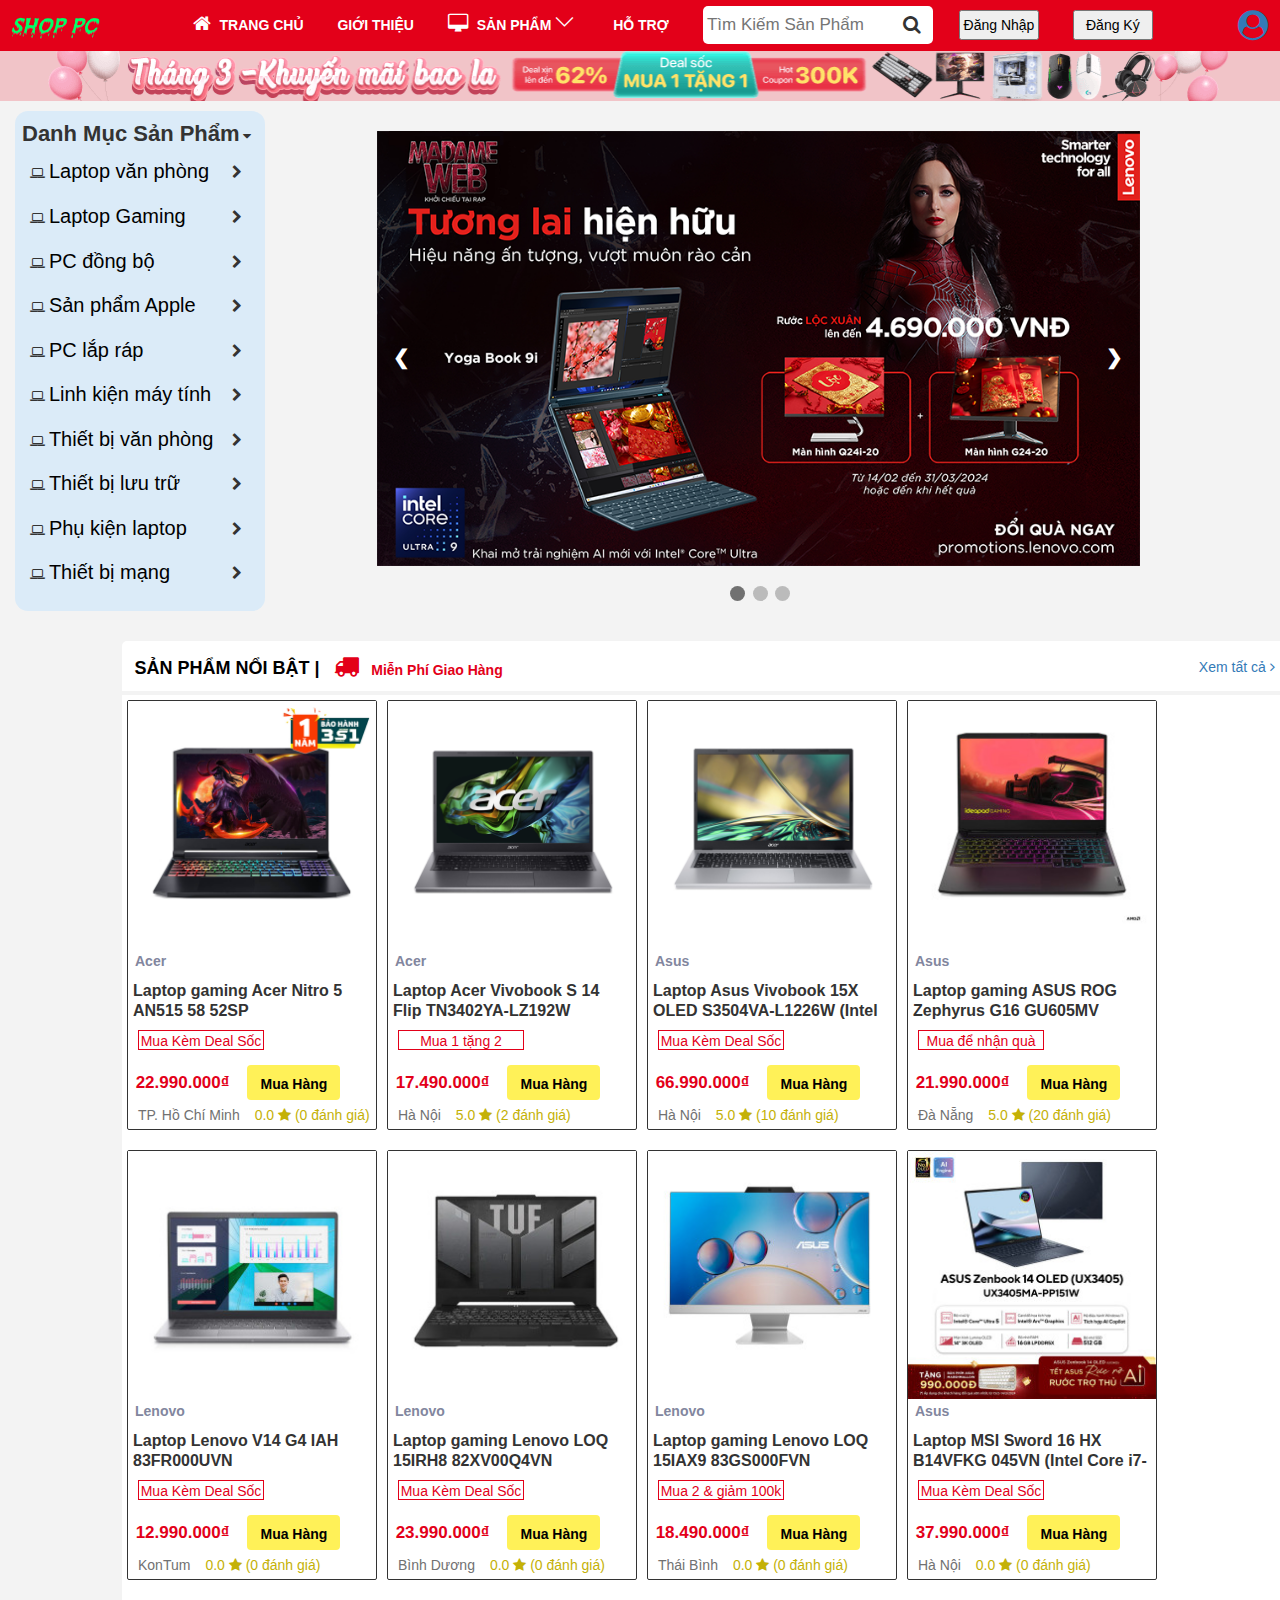
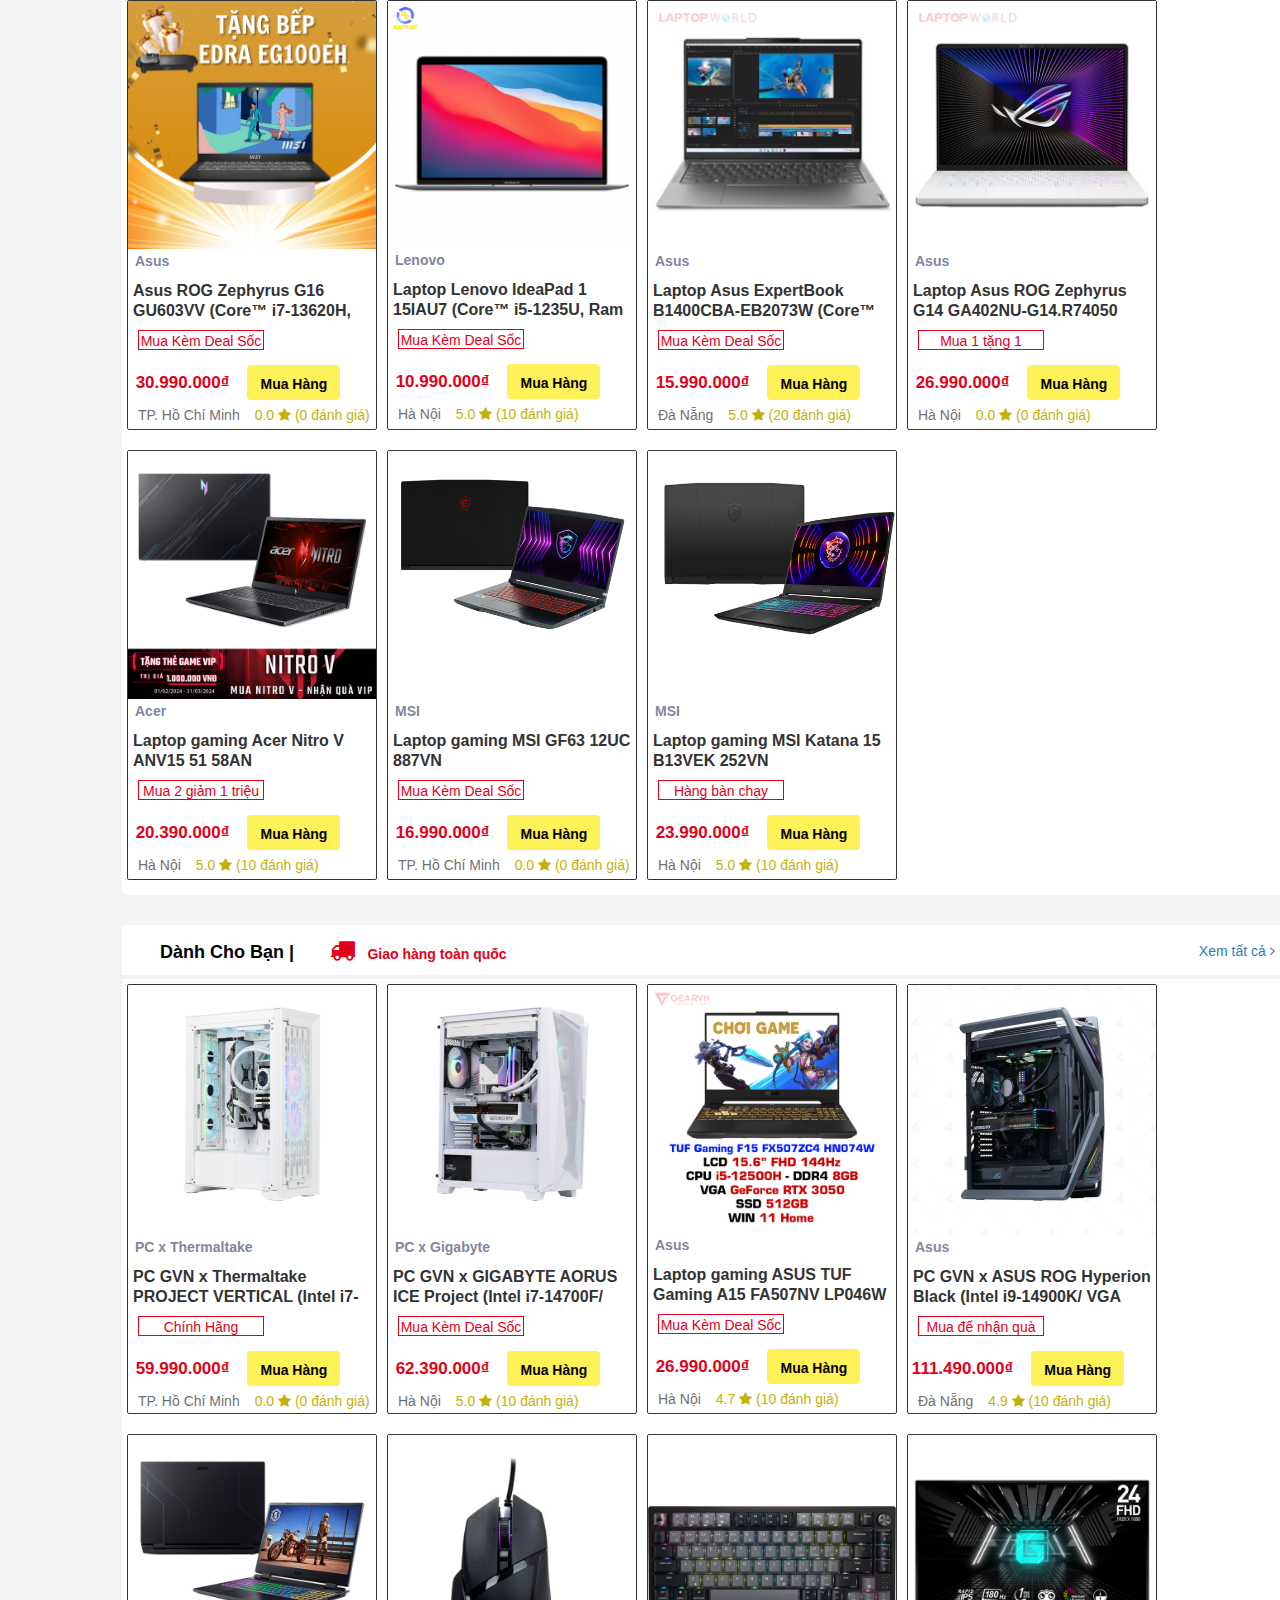
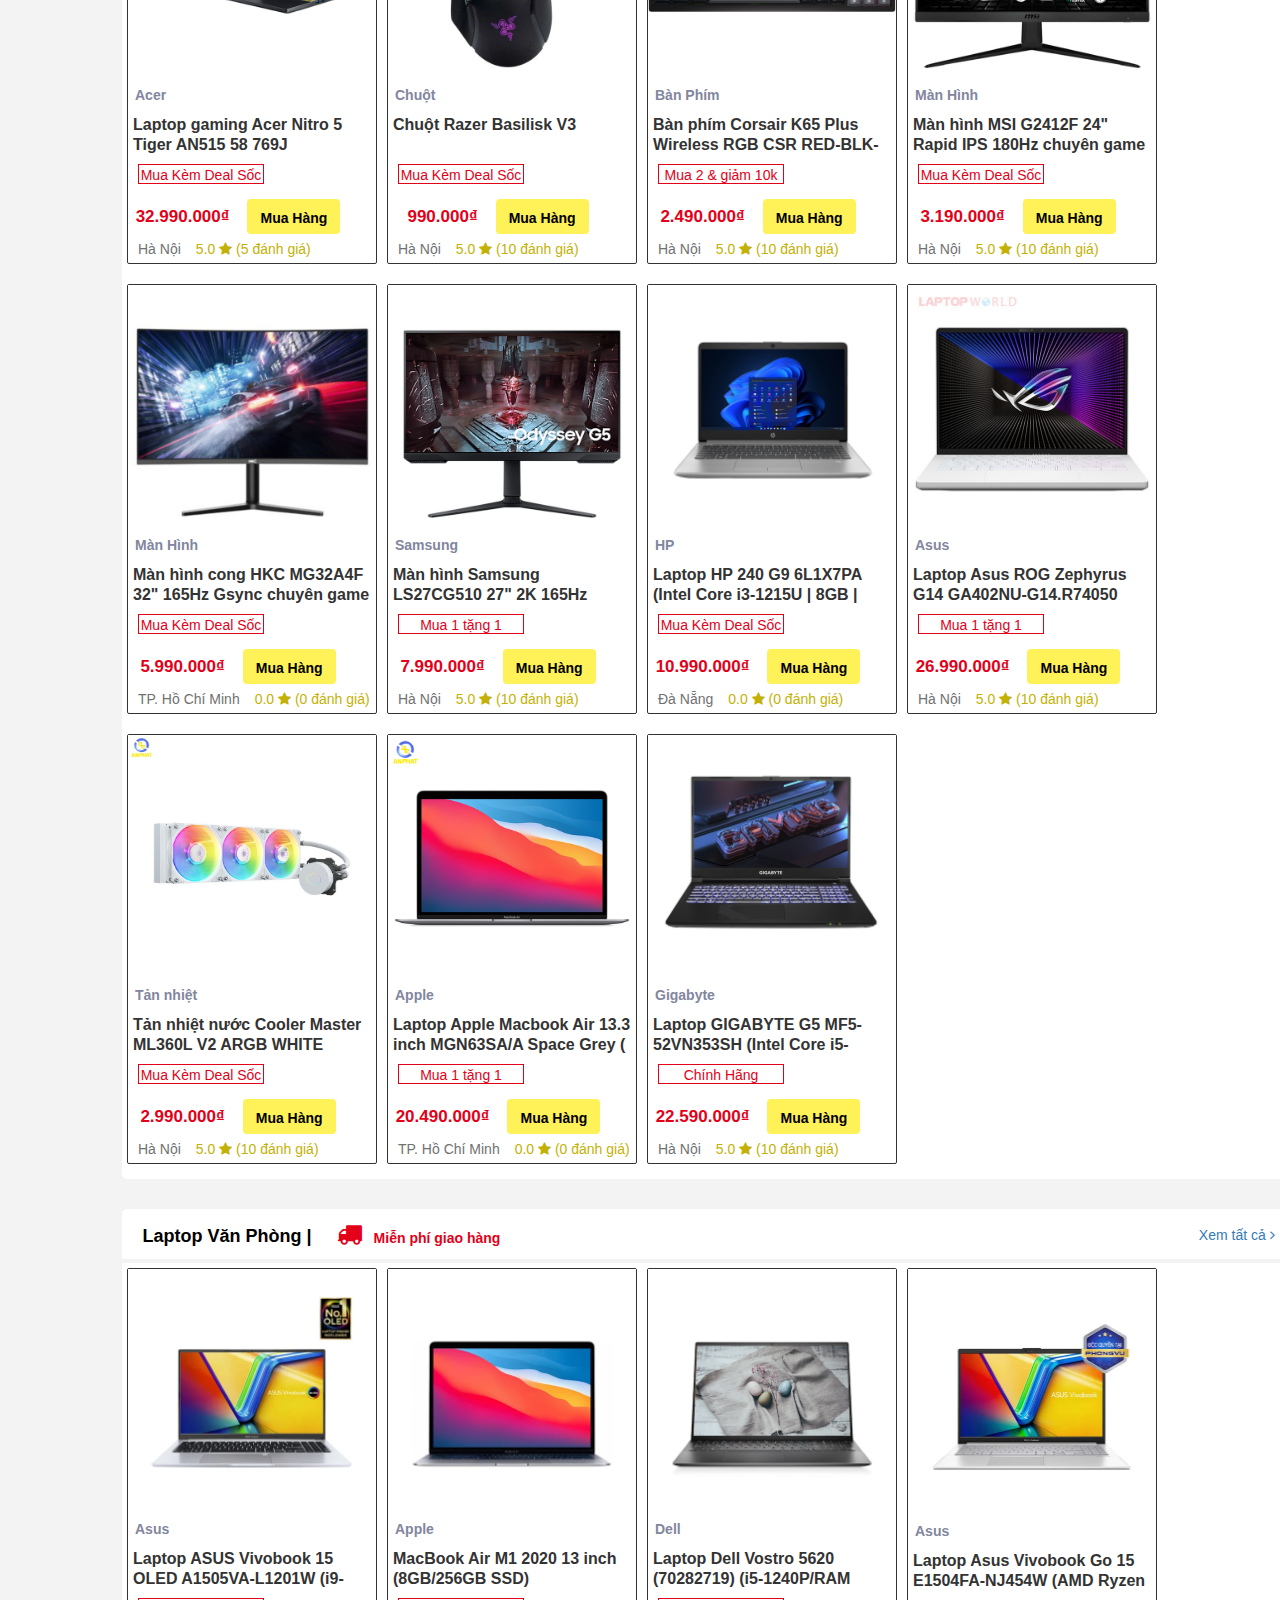
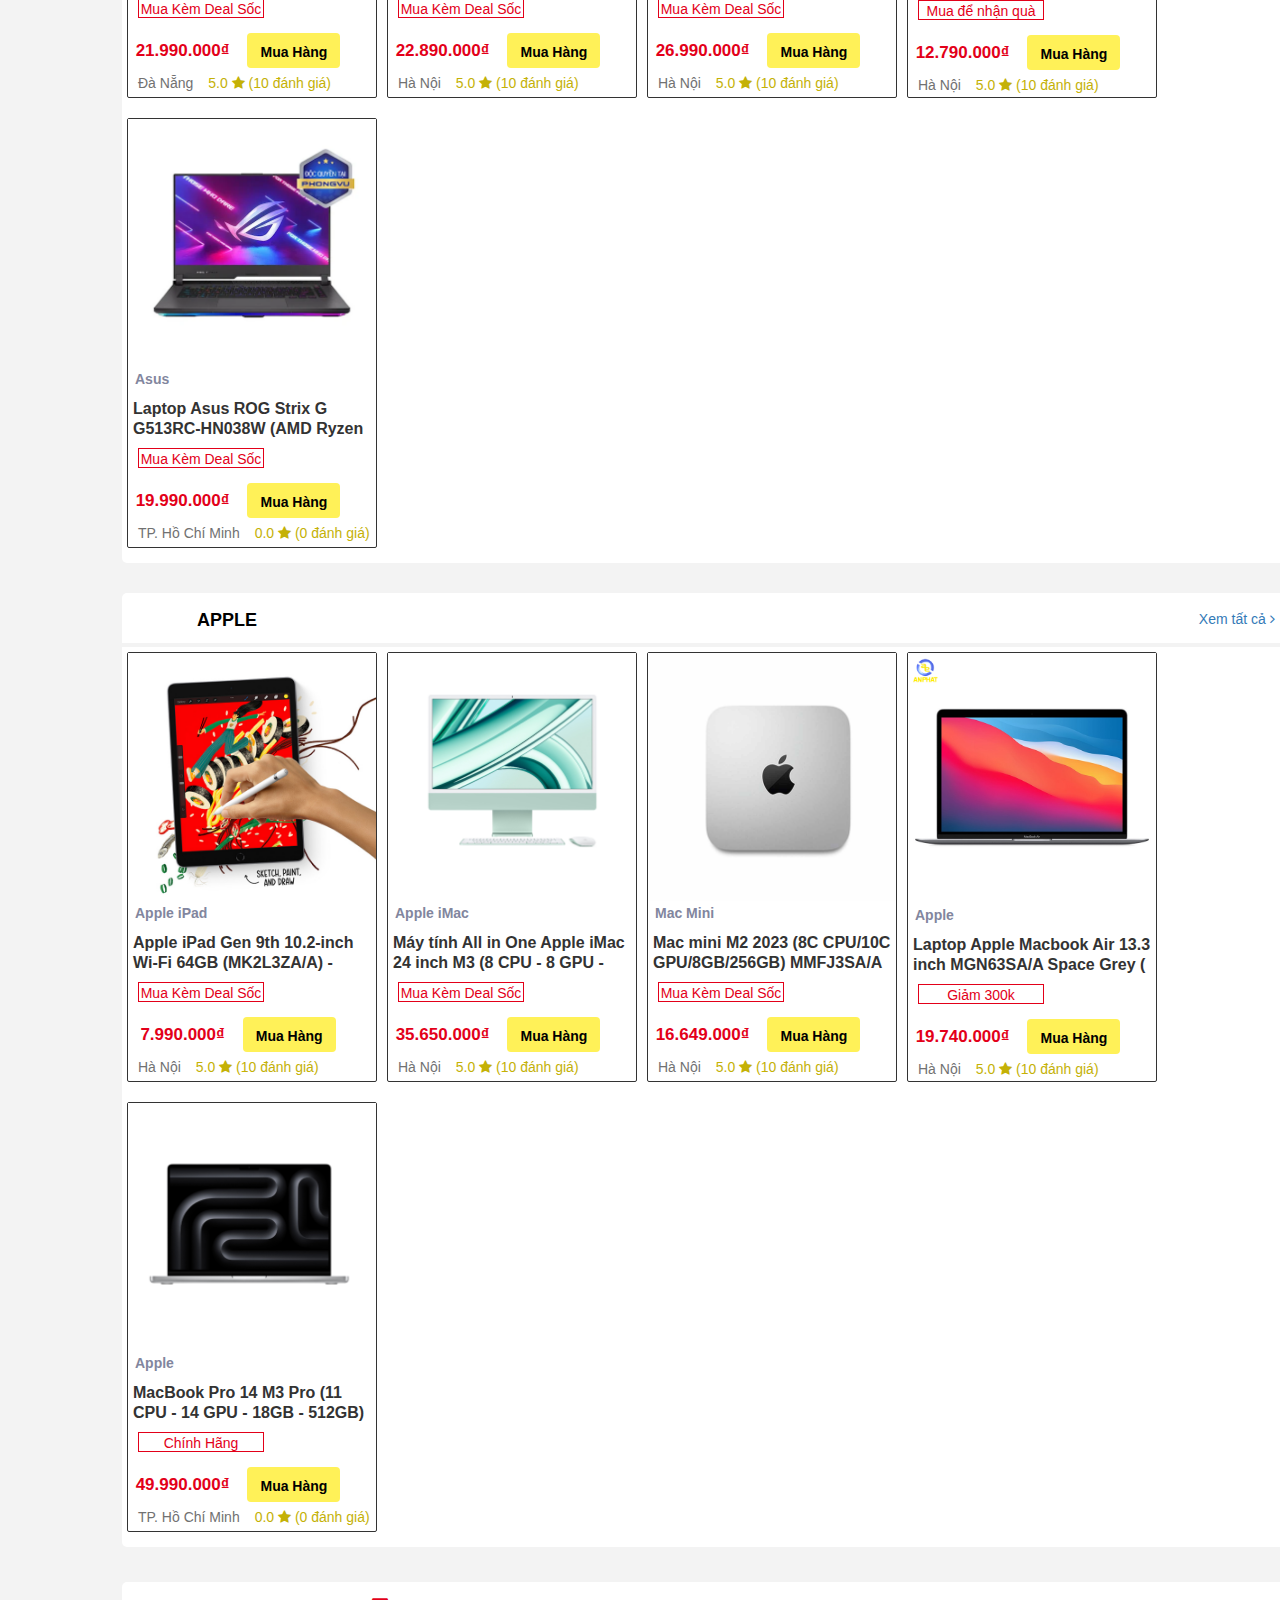
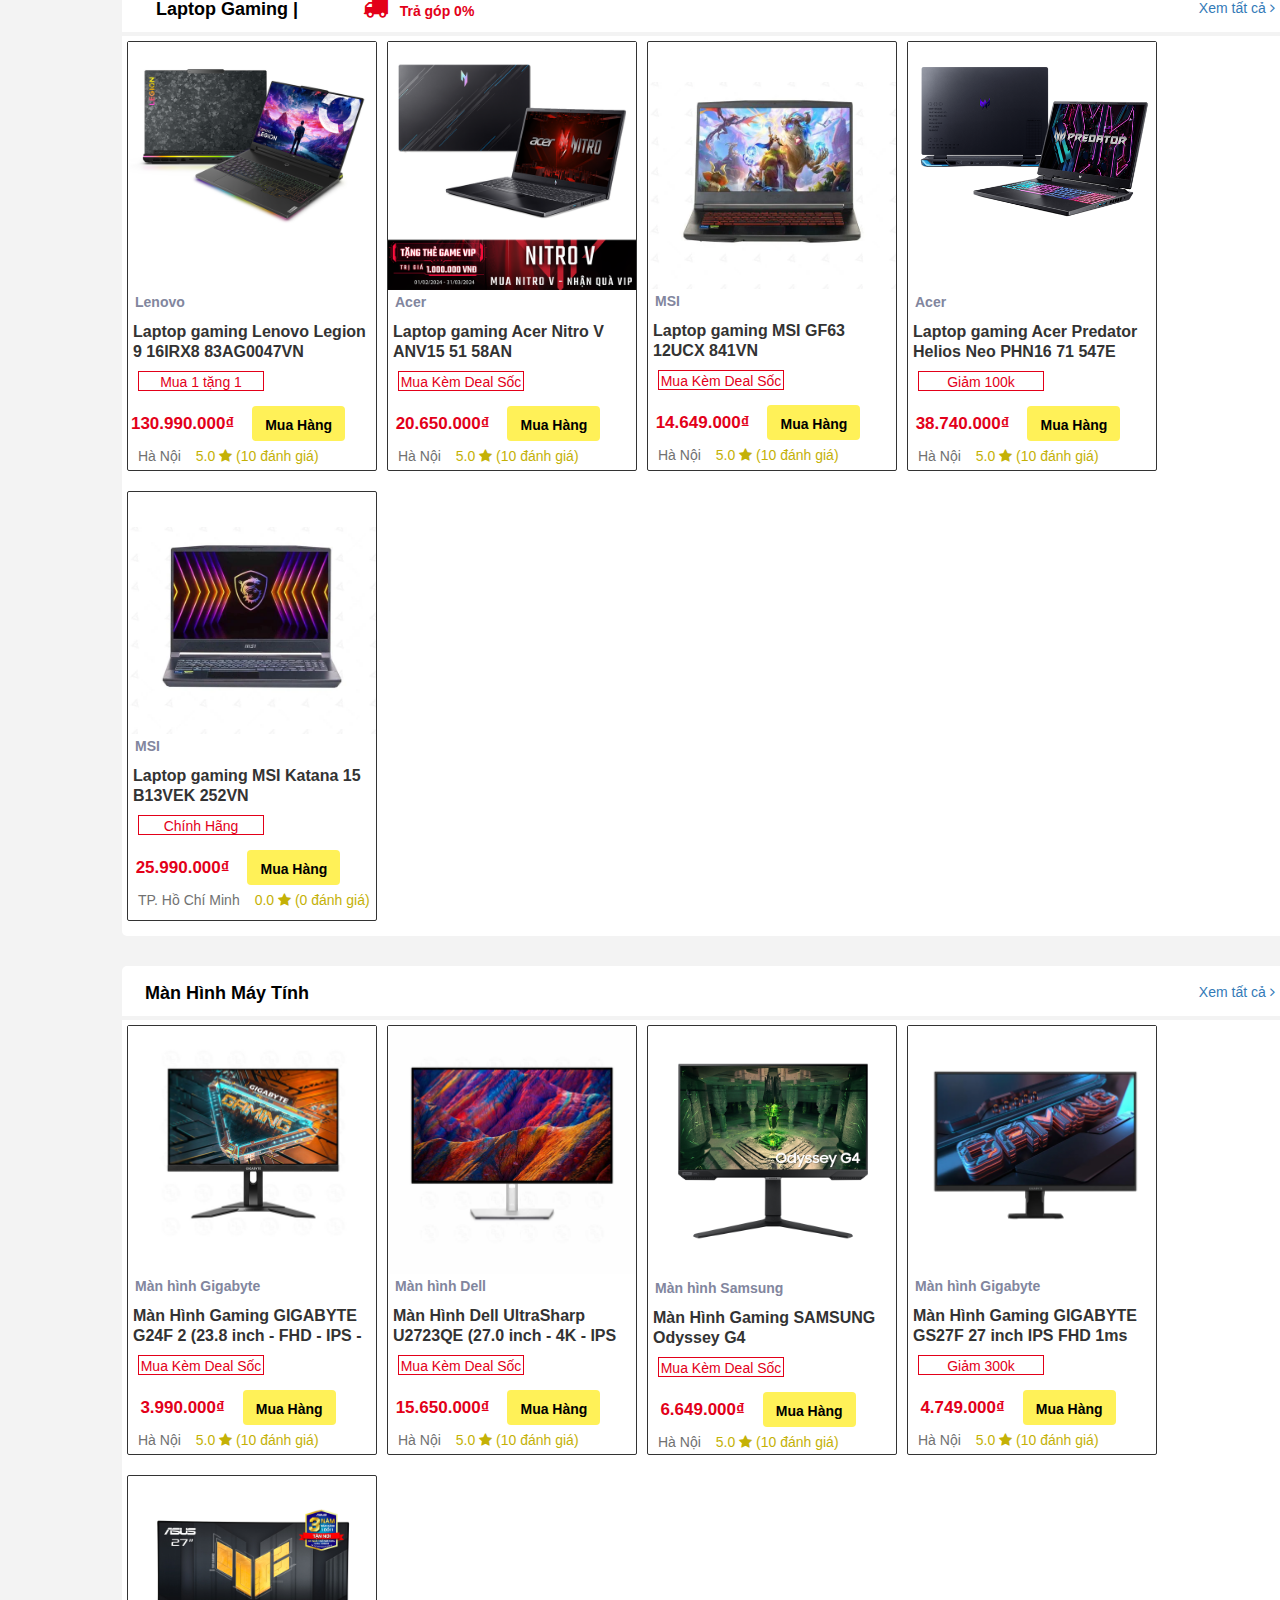
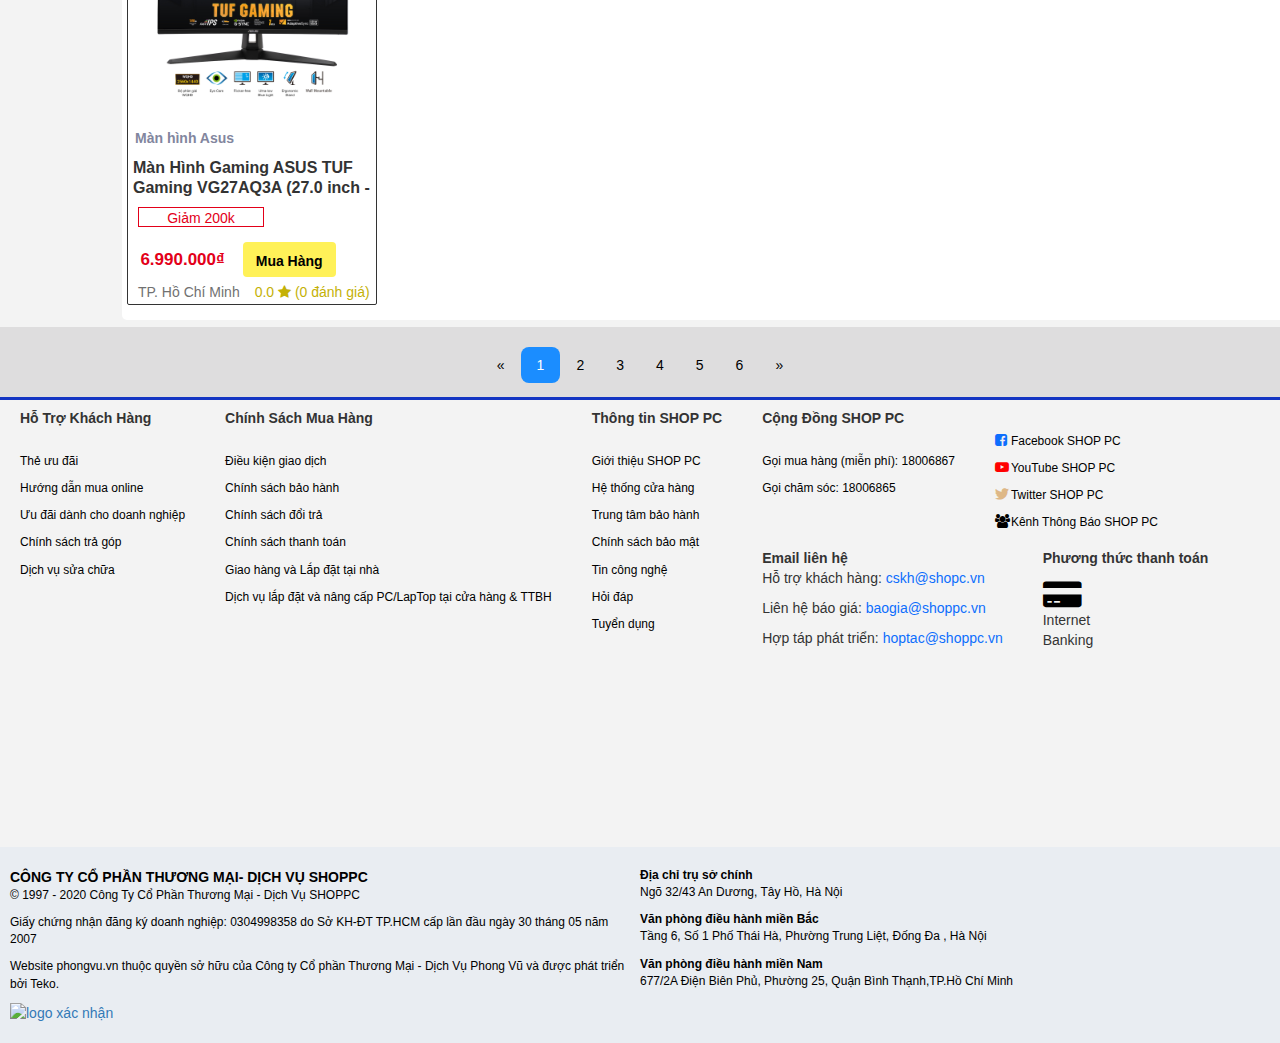
==== commit 49c9ffc2: "upda" ====
--- a/banhangonl/index.html
+++ b/banhangonl/index.html
@@ -17,7 +17,7 @@
         <div id="header">    
             <nav>
             <ul id="nav">
-                <img src="image/logo.png" alt="" style="width: 90px; margin-left: 10px;">
+                <a href="index.html"><img src="image/logo.png" alt="" style="width: 90px; margin-left: 10px;"></a>
                 <li>
                     <a href="index.html"><i class="fa fa-home" aria-hidden="true"></i> Trang Chủ</a></li>
                 <li><a href="gioithieu.html">Giới Thiệu</a></li>
@@ -2337,9 +2337,9 @@
                     </div>
                     <div class="top-footer-1-center">
                         <div class="top-footer-1-center-content">
-                            <a href="Facebook SHOPPC"><i class="fa fa-facebook-square" ></i>  Facebook SHOP PC</a>
-                            <a href="Youtube SHOPPC"><i class="fa fa-youtube-play" ></i>YouTube SHOP PC</a>
-                            <a href="Twitter SHOPPC"><i class="ti-twitter-alt"></i>Twitter SHOP PC</a>
+                            <a href="Facebook SHOPPC"><i class="fa fa-facebook-square" style="color: #0d6efd;"></i>  Facebook SHOP PC</a>
+                            <a href="Youtube SHOPPC"><i class="fa fa-youtube-play" style="color: red;"></i>YouTube SHOP PC</a>
+                            <a href="Twitter SHOPPC"><i class="ti-twitter-alt" style="color: burlywood;"></i>Twitter SHOP PC</a>
                             <a href="Group SHOPPC"><i class="fa fa-users" ></i>Kênh Thông Báo SHOP PC</a>
                         </div>
                     </div>
--- a/banhangonl/assets/css/style.css
+++ b/banhangonl/assets/css/style.css
@@ -105,17 +105,8 @@
     line-height: 38px;
 }
 #nav .login { 
-    width: 100px;
-    text-align: center;
-    border-radius: 30px;
-}
-#nav .login button {
-    text-align: center;
-    margin-top: 13px;
-    padding-top: 5px;
-}
-#nav  li :nth-child(8) .login{
-
+    width: 110px;
+    margin-top: 10px;
 }
 #nav .fa-user-circle {
     float:right;
@@ -144,11 +135,6 @@
 }
 #nav  li :nth-child(8) {
     width: 100px;
-}
-#container-support .nav-support a {
-    color: #fff;
-    text-decoration: none;
-    margin: 0 10px;
 }
 input {
     font-size:17px;
@@ -465,6 +451,7 @@
     height: 430px;
     border-radius: 2px;
 }
+
 @media screen and (max-width:1577px){
     #container .contents ul {
         width: 92%;
@@ -917,11 +904,22 @@
         width: 80%;
     }
 }
-/* support */
+/* ----------------------------support ---------------------------------*/
 .jumbotron-support {
     background-color: #eadddd;
-    padding: 3rem;
-    margin-top: 30px;
-    border-radius: 15px;
-    box-shadow: 0px 0px 15px 0px rgba(216, 7, 7, 0.1);
-  }+      padding: 3rem;
+      margin-top: 30px;
+      border-radius: 15px;
+      box-shadow: 0px 0px 15px 0px rgba(216, 7, 7, 0.1);
+  }
+.collapse .nav-item .nav-link:hover {
+    color: #E30019;
+    background-color: #CFCFCF;
+    border-radius: 3px;
+    font-weight: 600;
+}
+/* --------------dell-xps-13-------------------- */
+.container-dell-xps-13 .row .col-md-6 .product-description h2 {
+    color: #0d6efd;
+    
+}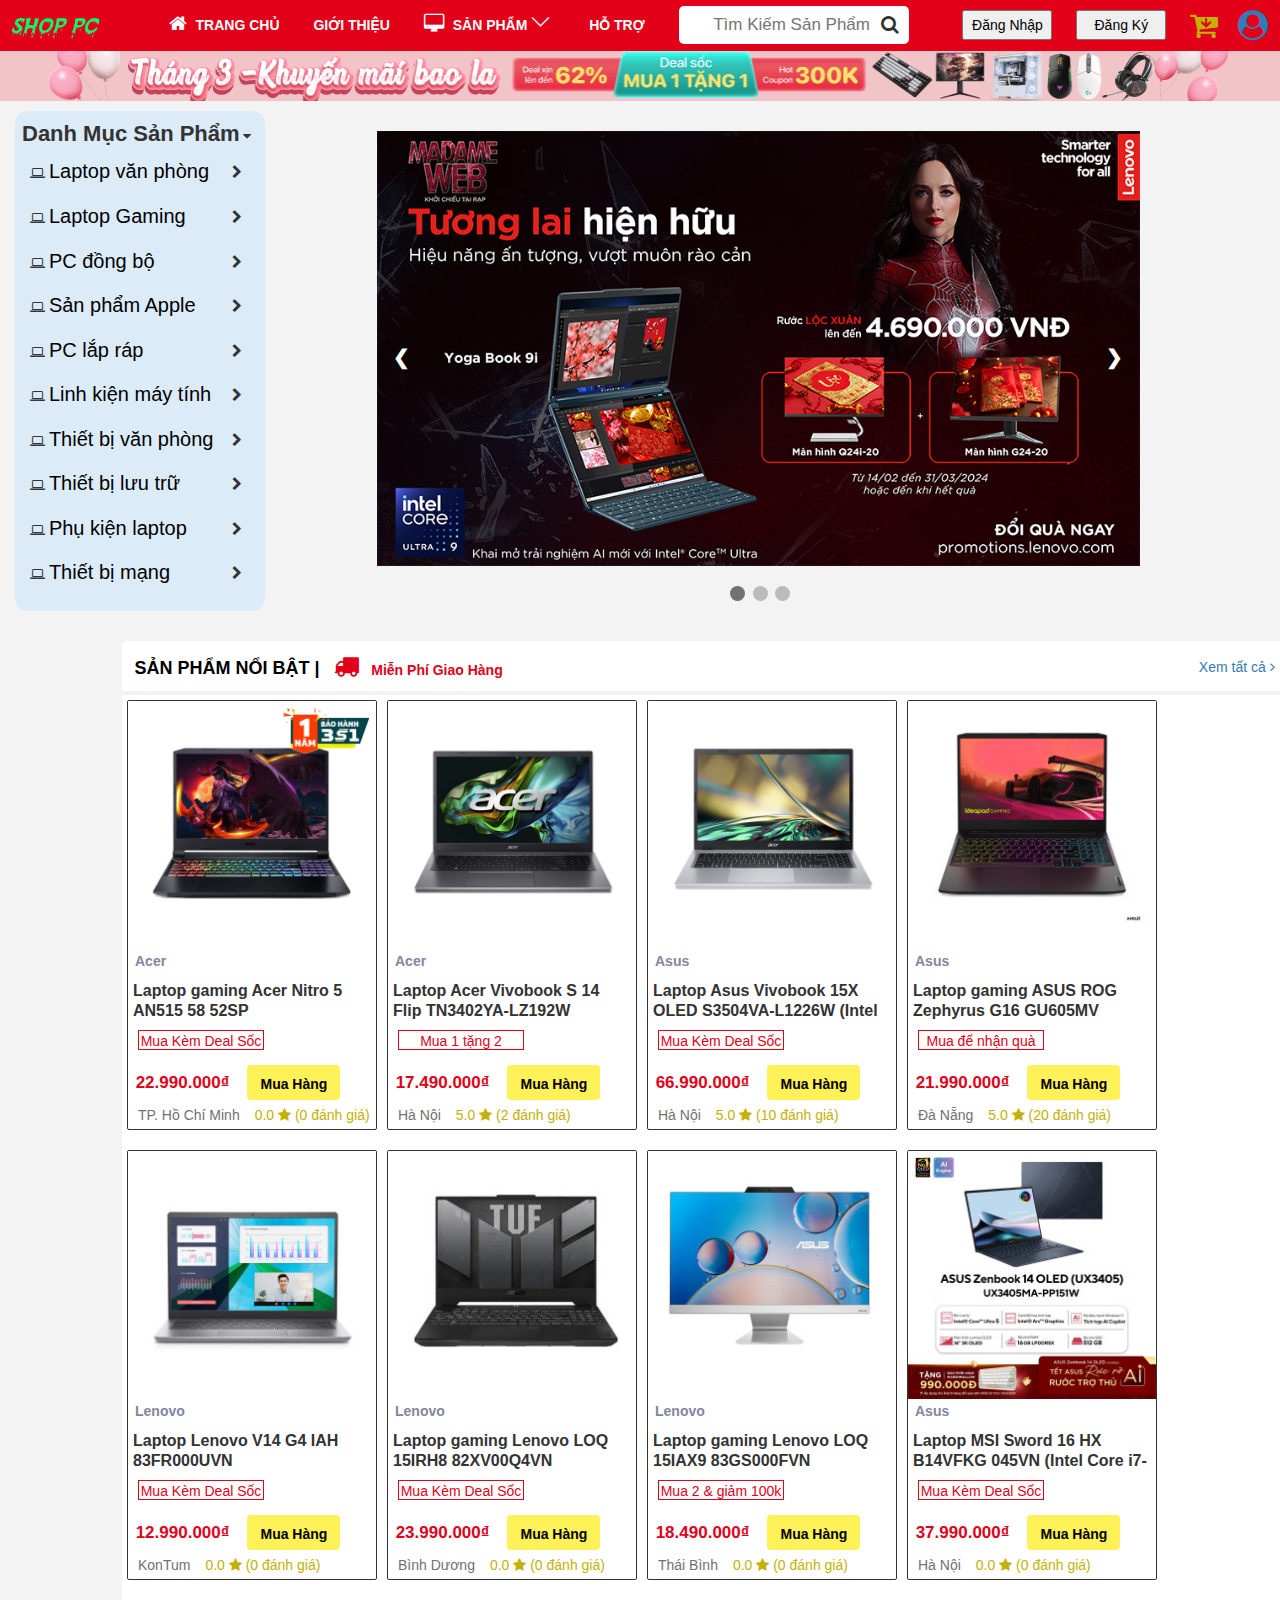
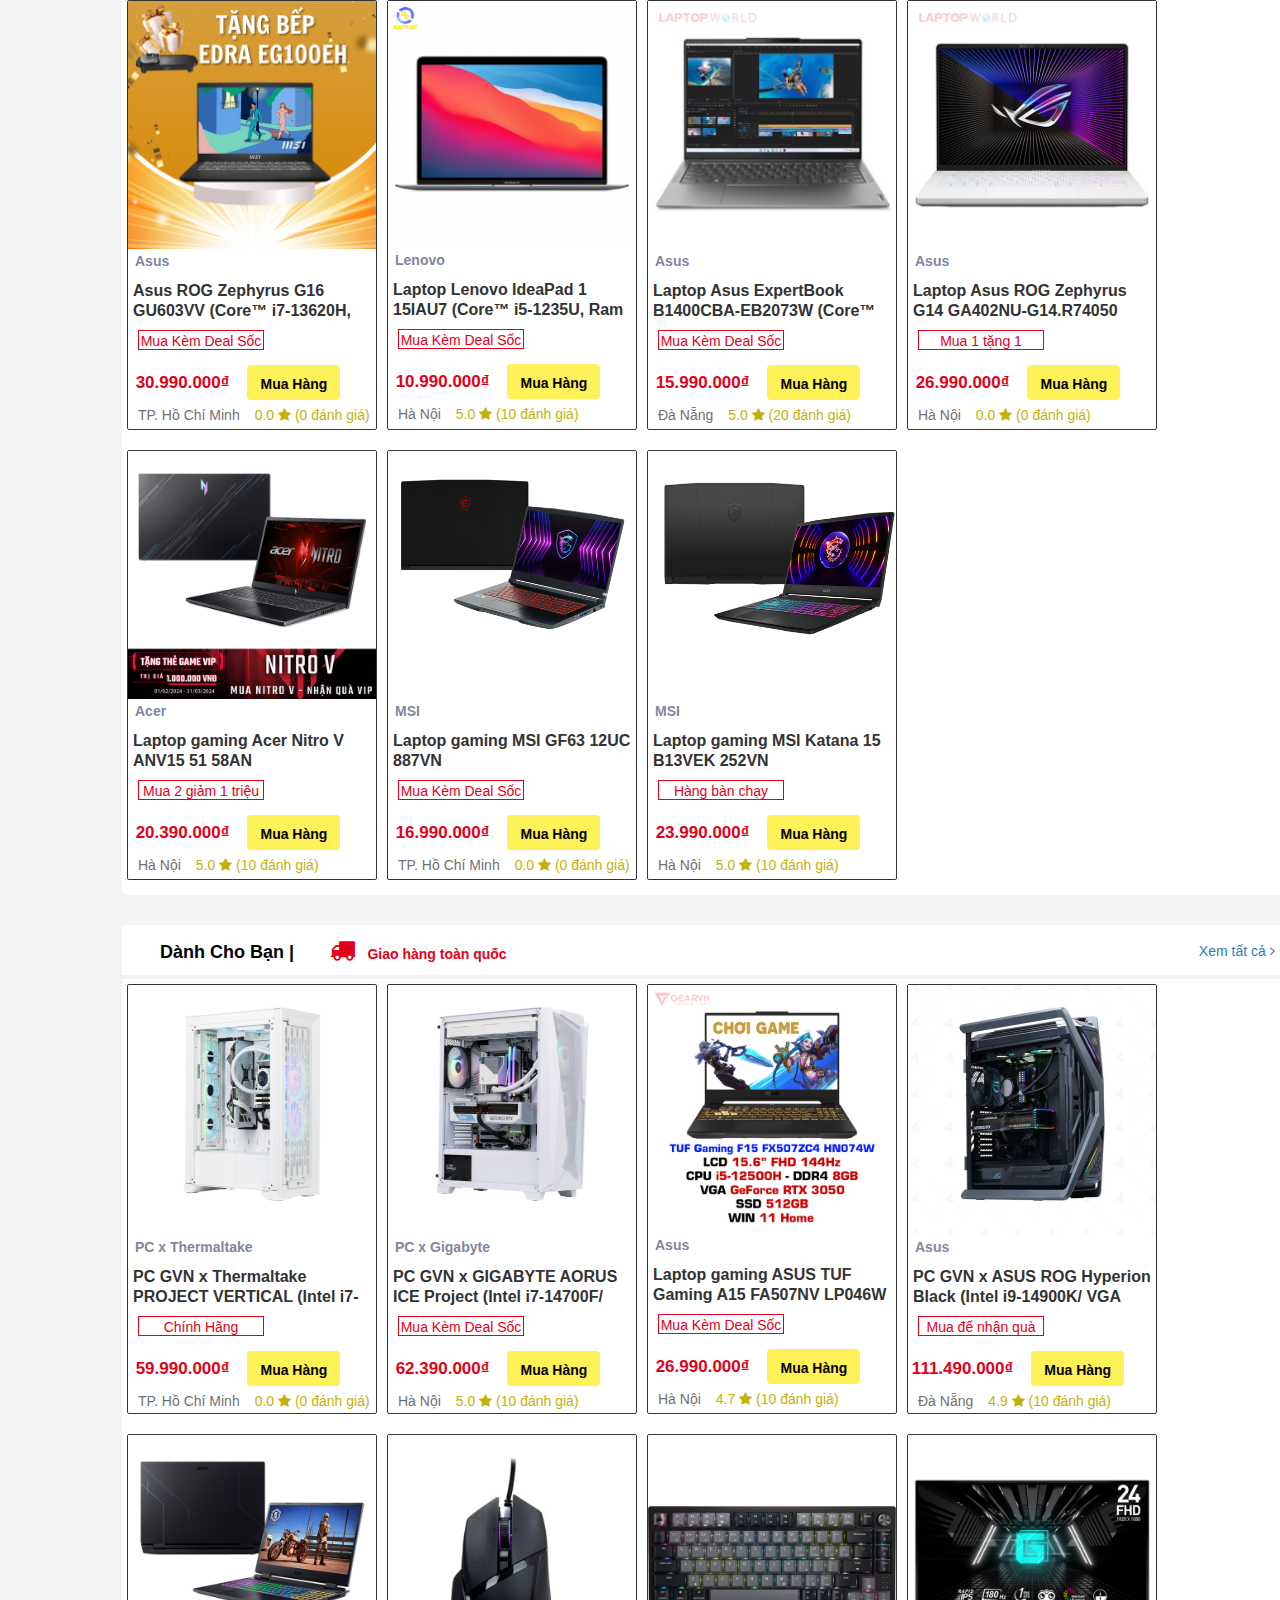
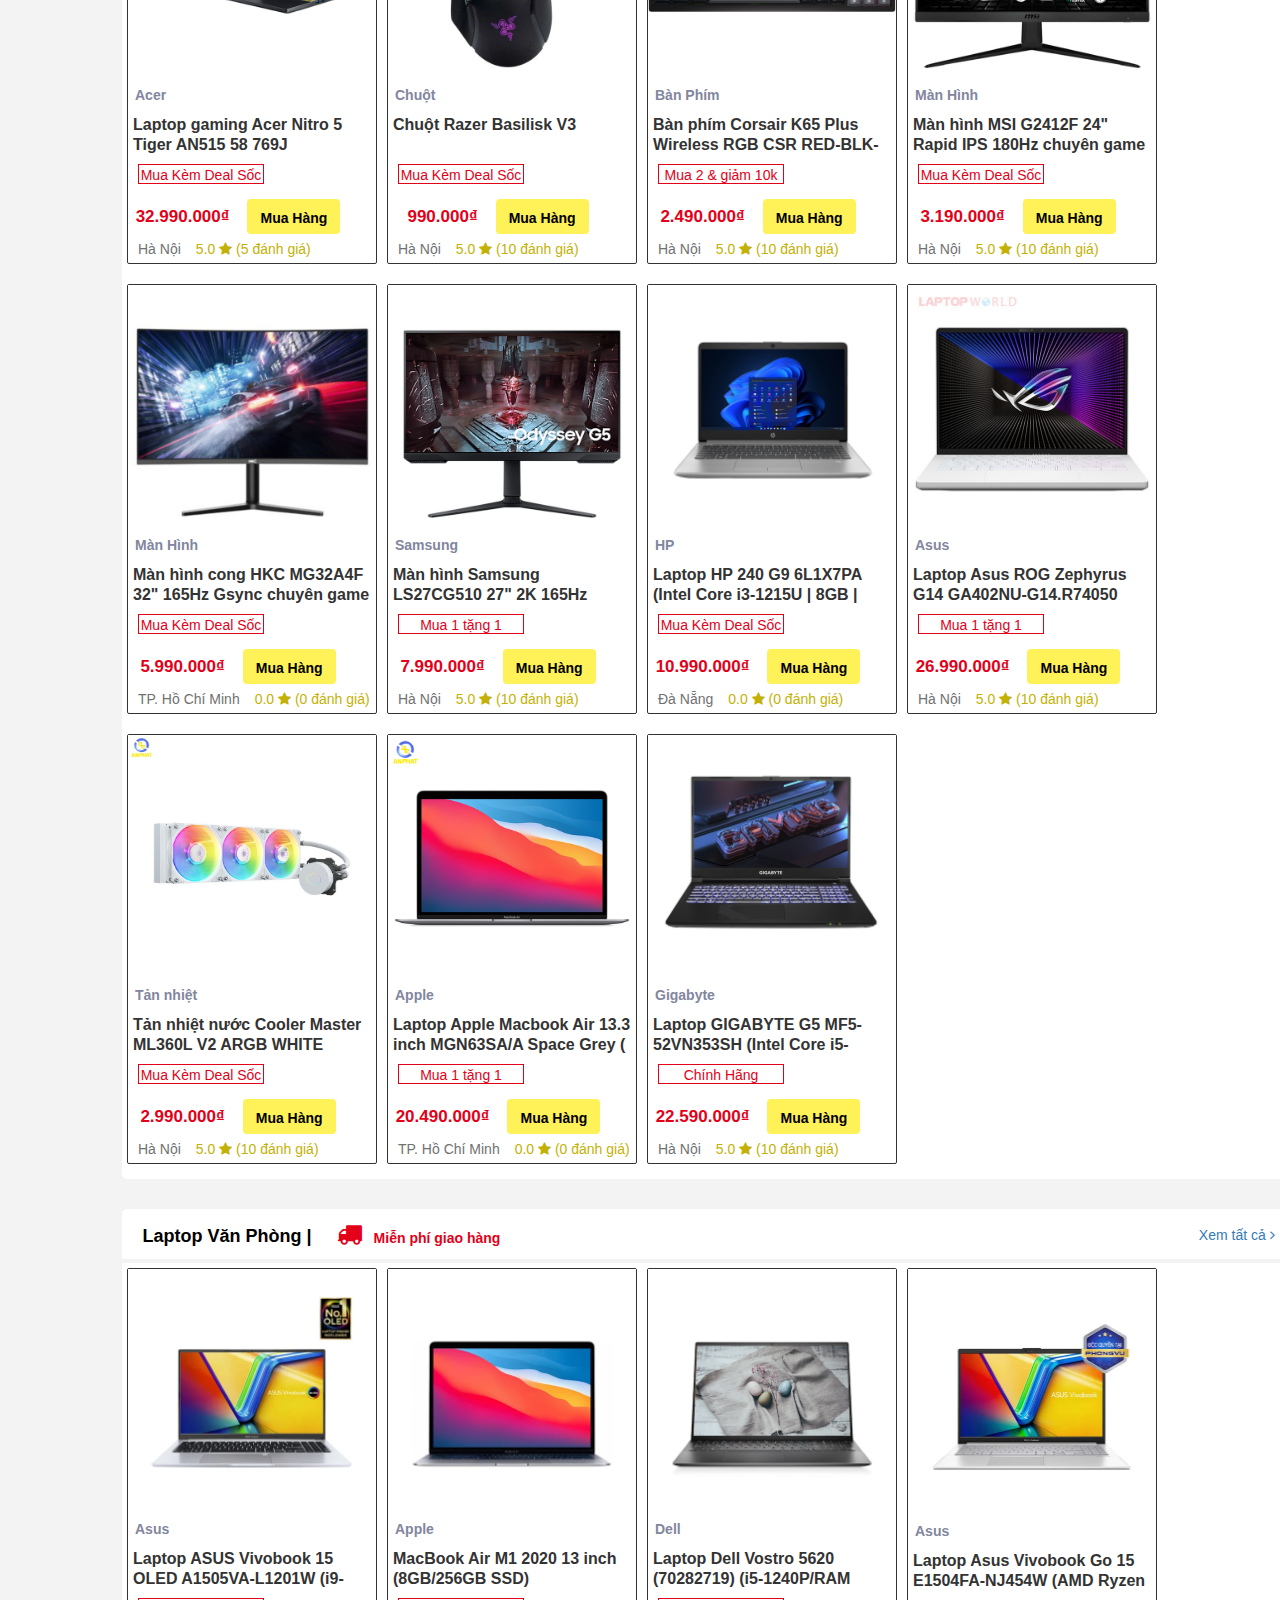
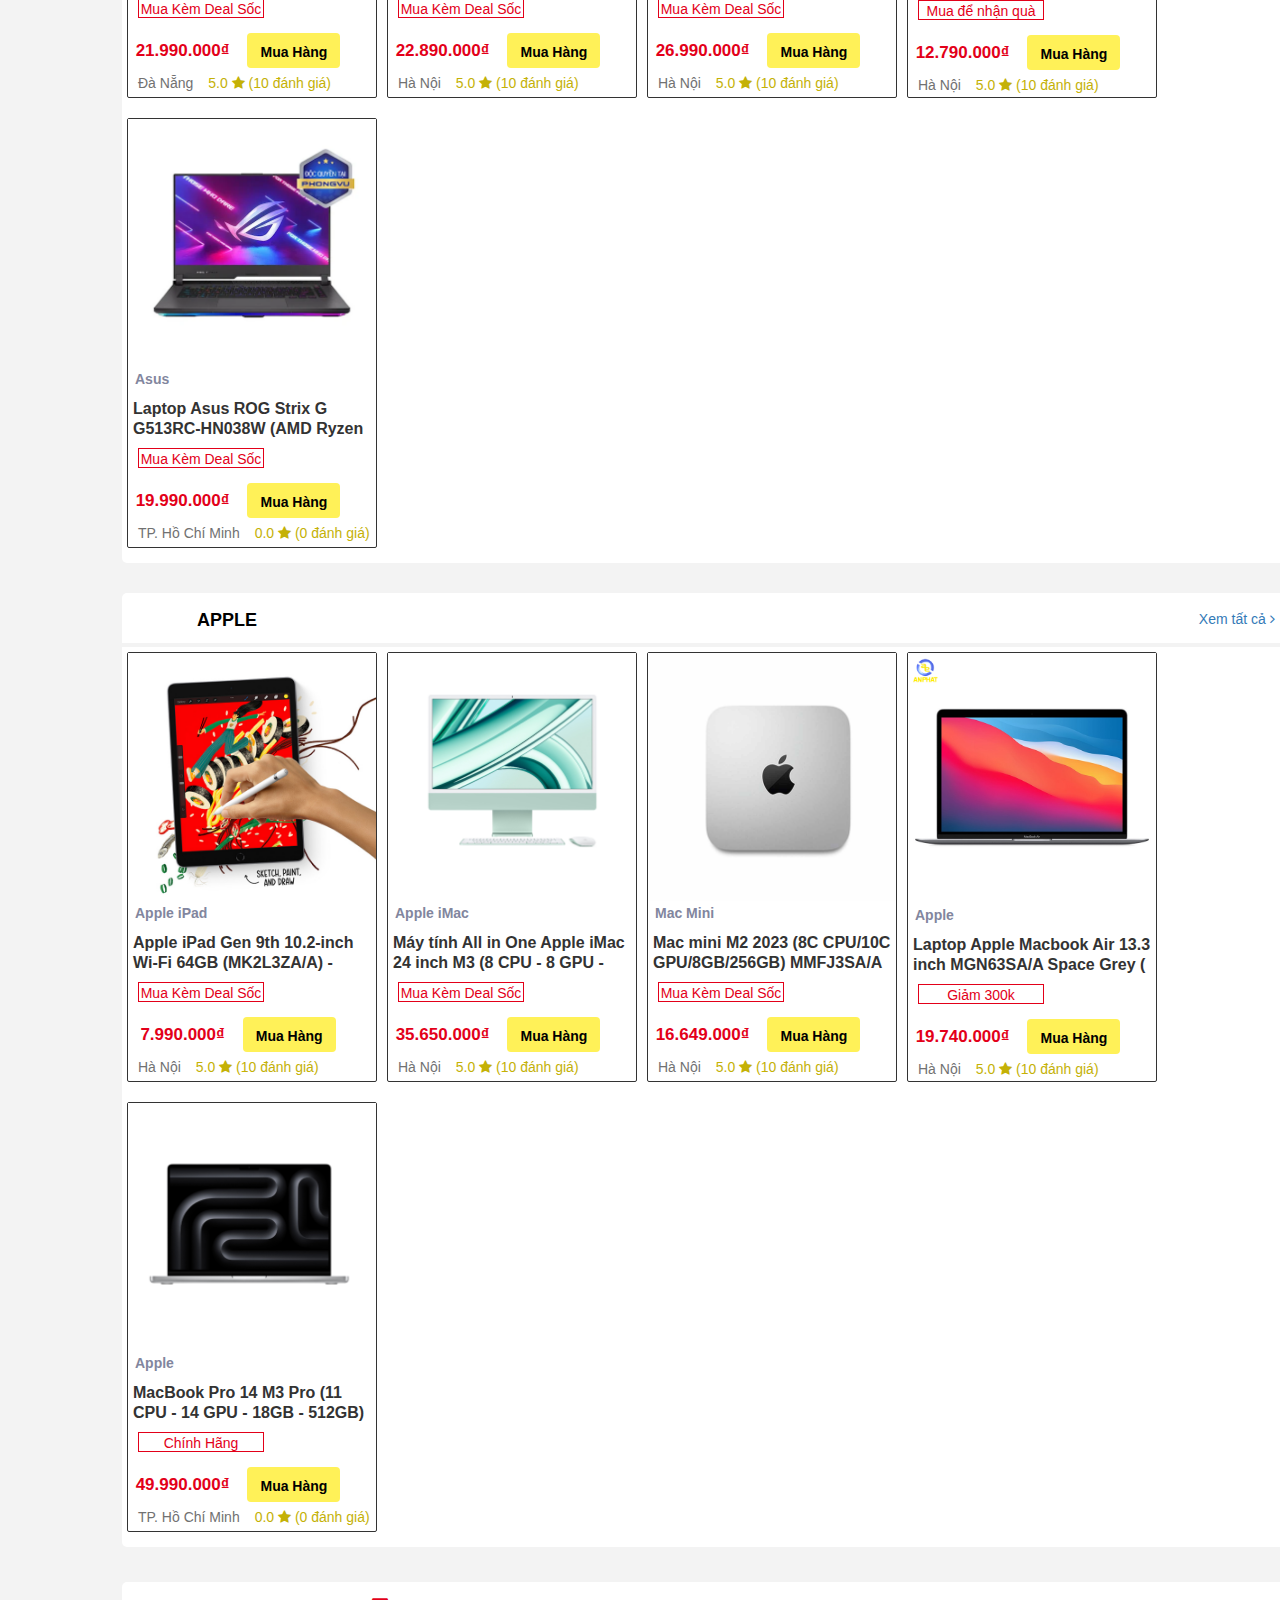
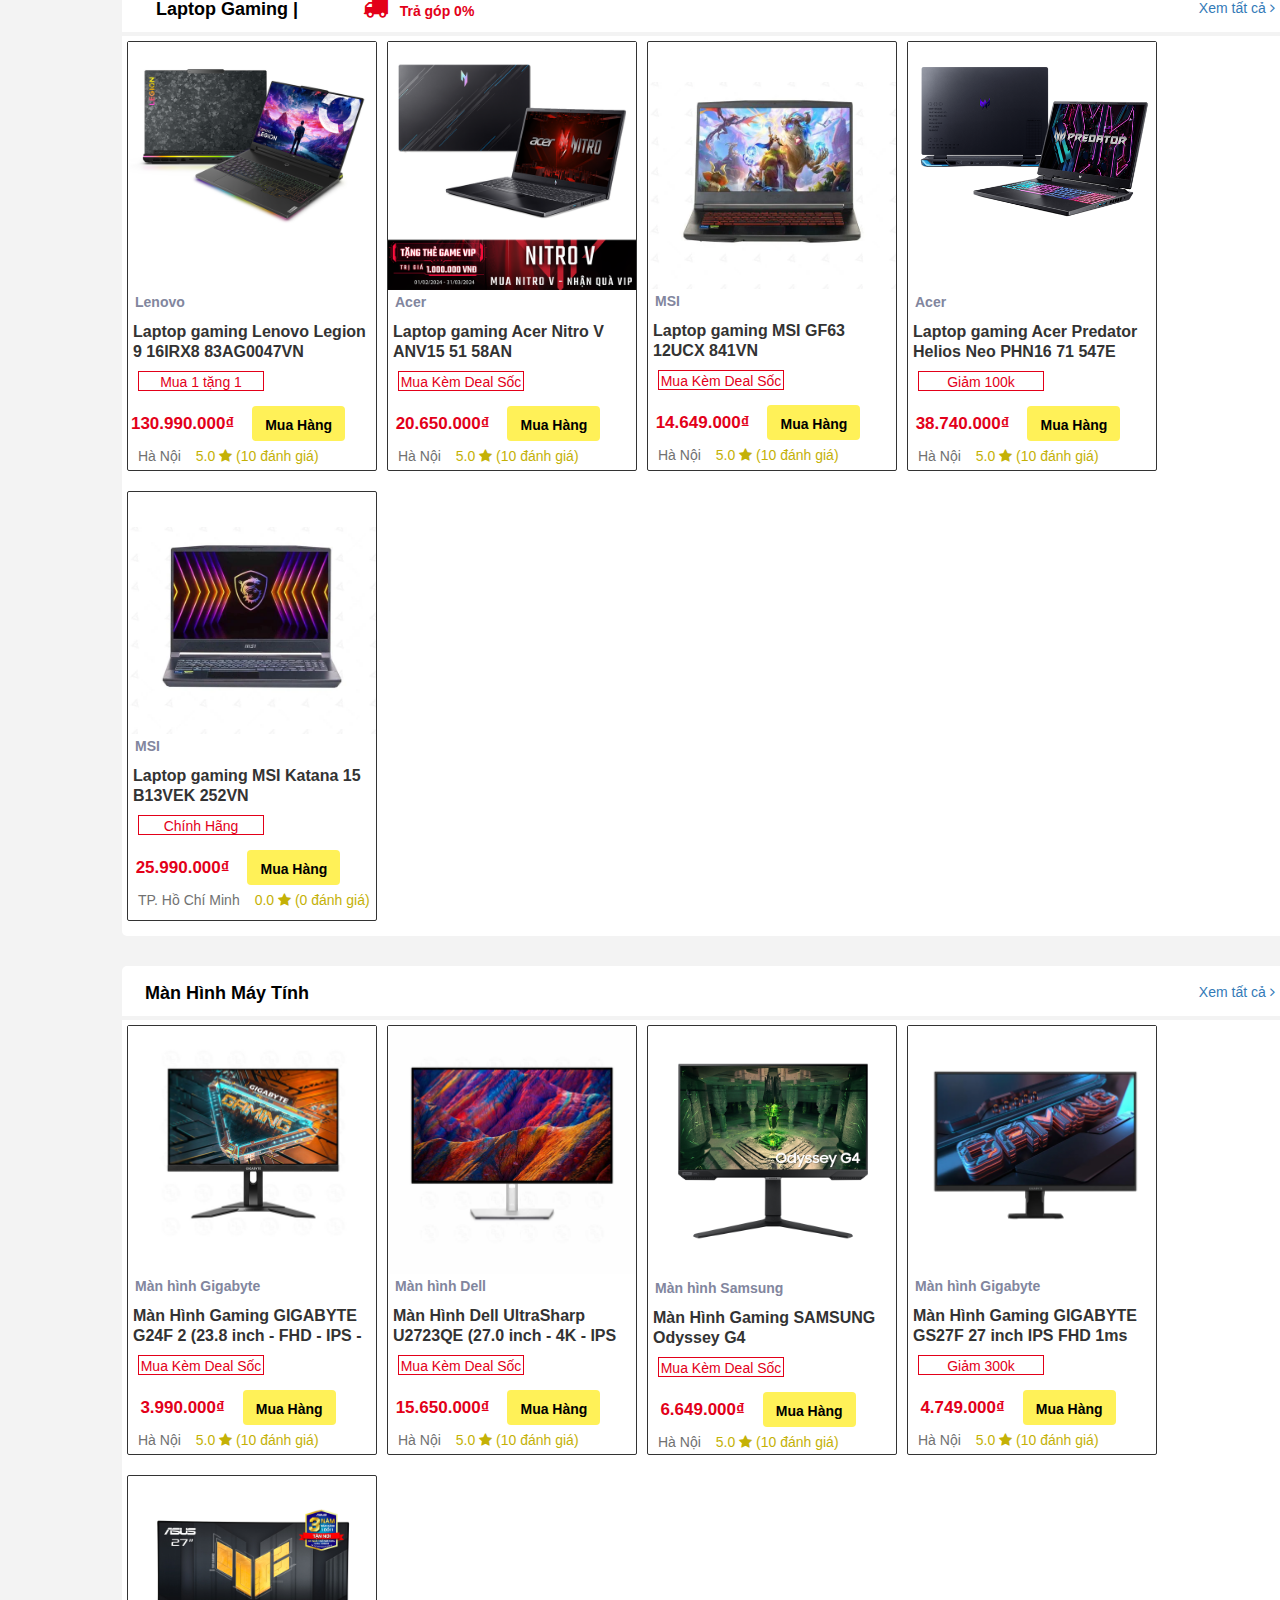
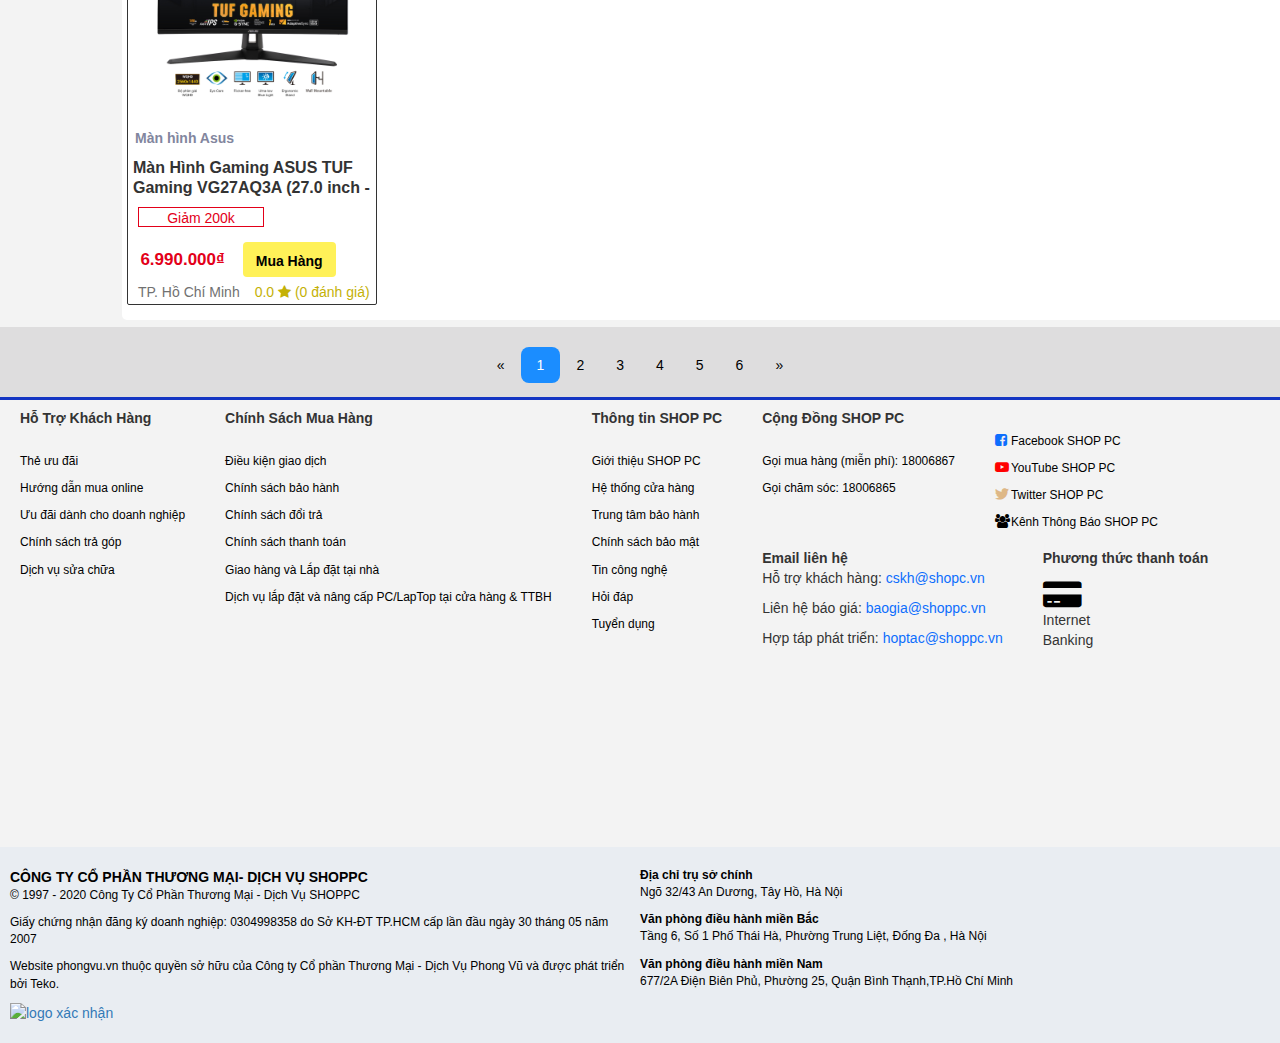
==== commit 10b9900c: "update" ====
--- a/banhangonl/index.html
+++ b/banhangonl/index.html
@@ -36,11 +36,12 @@
                 </li>
                 <li><a href="support.html">Hỗ Trợ</a></li>
                 <li>
-                    <input type="search" placeholder=" Tìm Kiếm Sản Phẩm" >
+                    <input type="search" placeholder="Tìm Kiếm Sản Phẩm" class="input-header">
                     <i class="fa fa-search"></i>
                 </li>
                 <!-- "https://shop-pc.mysapogo.com/admin/dashboard" link web dashboard -->
                     <a href="analytics.html"><i class="fa fa-user-circle" aria-hidden="true"></i></a>
+                    <a href=""><i class="fa fa-cart-arrow-down" aria-hidden="true"></i></a>
                 <li>    
                     <div class="login">
                         <button>Đăng Nhập</button>
@@ -827,10 +828,10 @@
         <span class="dot" onclick="currentSlide(3)"></span> 
     </div>
     <div class="slider-left">
-        <img src="image/left.png" alt="" >
+        <a href=""><img src="image/left.png" alt="" ></a>
     </div>
     <div class="slider-right">
-        <img src="image/right.png" alt="">
+        <a href=""><img src="image/right.png" alt=""></a>
     </div>
     </div>
     
--- a/banhangonl/assets/css/style.css
+++ b/banhangonl/assets/css/style.css
@@ -20,6 +20,7 @@
 }
 body {
     background-color: #f3f3f3!important;
+
 }
 #main #header{
     background-color: #E30019;
@@ -100,7 +101,7 @@
 #nav li:nth-child(6) i {
     position: absolute;
     font-size: 19px;
-    right: 12px;
+    right: 10px;
     color: #333;
     line-height: 38px;
 }
@@ -115,30 +116,43 @@
     font-size: 30px;
     margin-right: 12px;
     margin-bottom: 10px;
+    
 }
 #nav .fa-user-circle i:hover{
     color: #333;
-    background-color: #ccc;
 }
 #nav .fa-user-circle i {
     position: absolute;
 }
+#nav .fa-cart-arrow-down {
+    float: right;
+    margin-top: 10px;
+    font-size: 30px;
+    margin-right: 20px;
+    text-align: center;
+    color: #c4b106;
+}
+#nav .fa-cart-arrow-down:hover {
+    color: #c7b200;
+}
 .login {
     display: inline-block;
 }
 #nav .login button {
     height: 30px;
-    width: 80px;
-    text-align: center;
-    margin-left: 15px;
+    width: 90px;
+    text-align: center;
+    margin-left: 50px;
     color: black;
 }
 #nav  li :nth-child(8) {
     width: 100px;
 }
 input {
+    text-align: center;
     font-size:17px;
 }
+
 /* ------------------sidenav-------------- */
 #sidenav {
     margin-top: 10px;
@@ -377,6 +391,11 @@
         margin-top: 30px;
     }
 }
+@media screen  and (max-width:796px){
+    .col-sm-9 {
+        display: none;
+    }
+}
 /* --------------Nội dung-------------- */
 #container {
     padding: 2px;
@@ -433,7 +452,7 @@
 #container .contents ul {
     display: inline-block; 
     width: 1300px;
-    margin: 0 310px;
+    margin-left: 220px;
     background-color: #fff;
     border-radius: 5px;
     margin-top: 30px;
@@ -451,7 +470,6 @@
     height: 430px;
     border-radius: 2px;
 }
-
 @media screen and (max-width:1577px){
     #container .contents ul {
         width: 92%;
@@ -588,7 +606,6 @@
     margin-left: 15px;
     line-height: 20px;
 }
-
 /* -------- Số trang  đang truy cập----- */
 
 .next-page {
@@ -922,4 +939,10 @@
 .container-dell-xps-13 .row .col-md-6 .product-description h2 {
     color: #0d6efd;
     
+}
+.col-md-6{
+    background-color: #F1C4C8;
+}
+.btn-secondary{
+    background-color: #c4b106;
 }